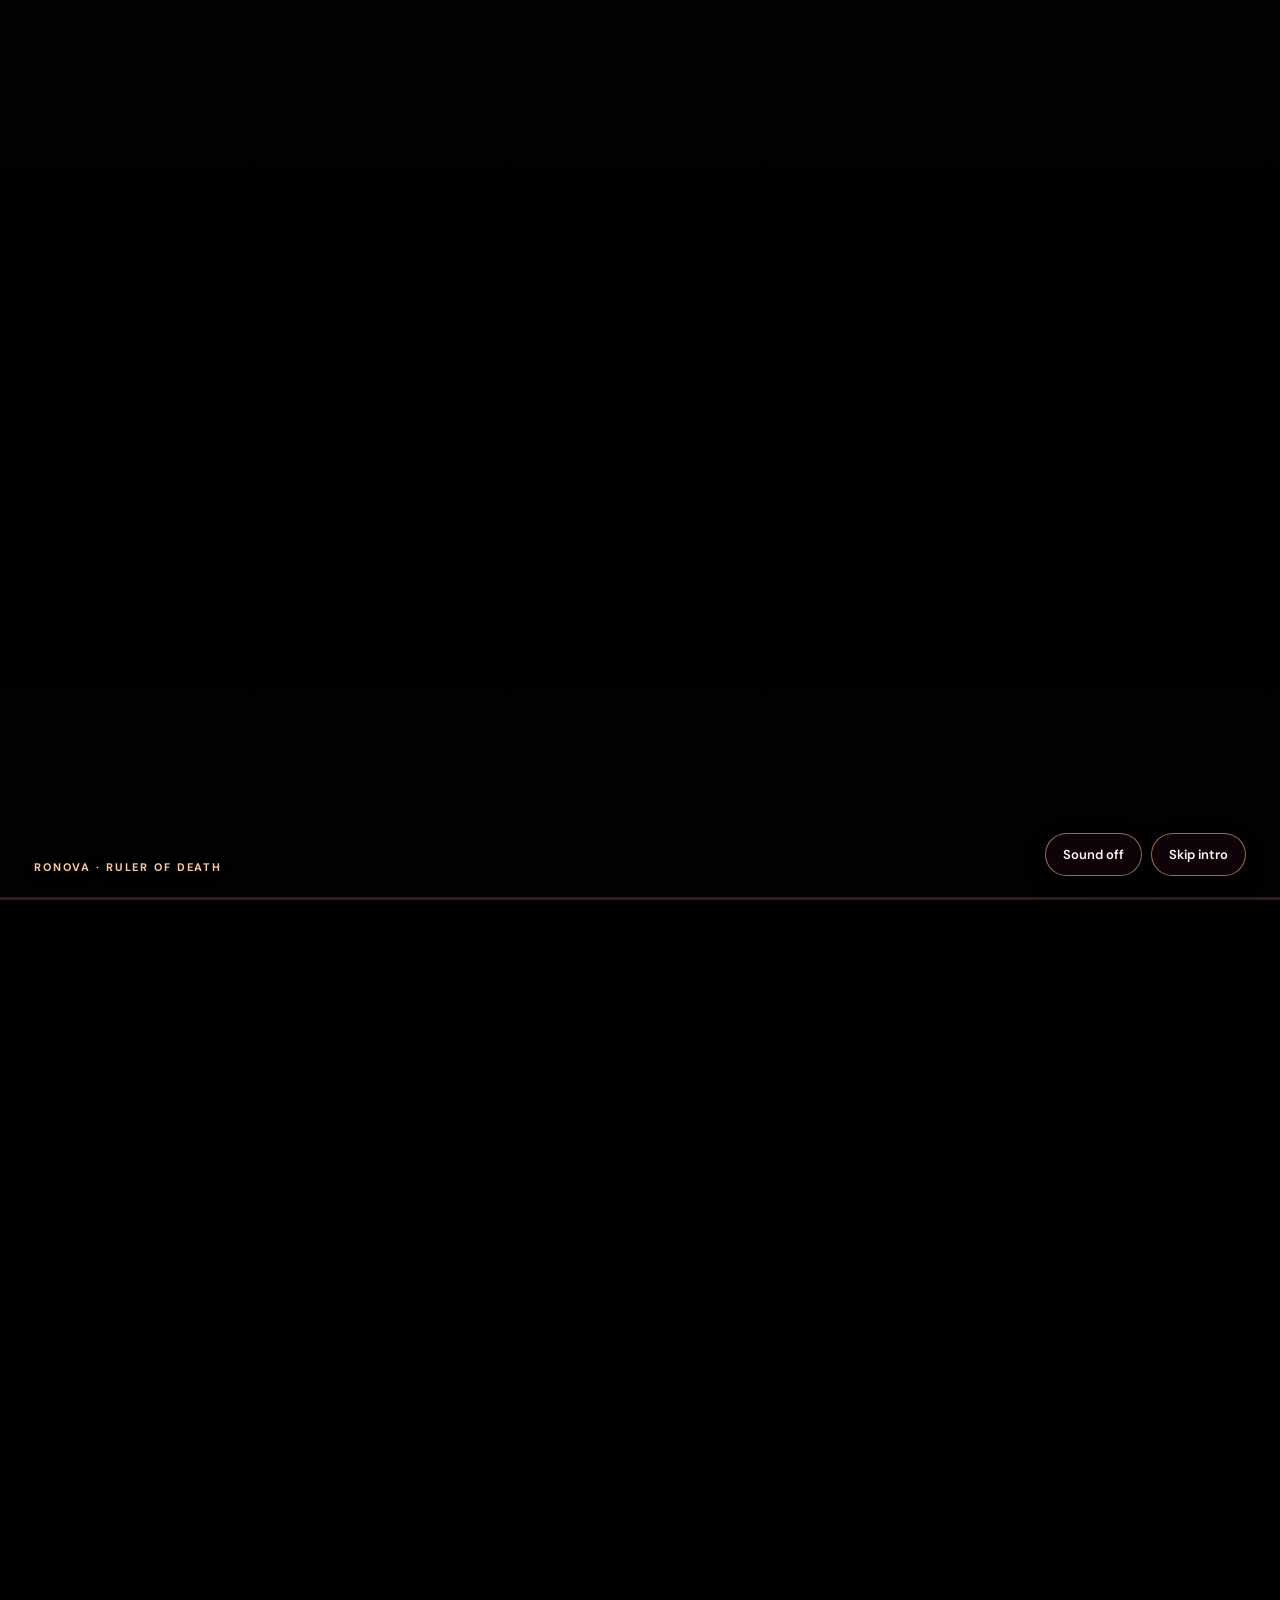
==== index.html @ a8b9bd2d "Prime Ronova background near fully buffered intro end and accelerate video playback recovery" ====
<!DOCTYPE html>

<html lang="en"><head><script>(function(){try{var reduced=matchMedia("(prefers-reduced-motion: reduce)").matches;var saved=!!(navigator.connection&&navigator.connection.saveData);var paused=false;try{paused=localStorage.getItem("a13x:videoUserPaused")==="true"}catch(e){}var entry=performance.getEntriesByType&&performance.getEntriesByType("navigation")[0];var reload=entry&&entry.type==="reload";var seen=false;try{seen=sessionStorage.getItem("allen:intro:played")==="1"}catch(e){}if(!reduced&&!saved&&!paused&&(!seen||reload)){document.documentElement.classList.add("ronova-intro-armed");setTimeout(function(){if(!window.__ronovaIntroAlive)document.documentElement.classList.remove("ronova-intro-armed")},6500)}}catch(e){}})();</script><meta charset="utf-8"/><meta content="width=device-width,initial-scale=1" name="viewport"/><meta content="#380a1c" name="theme-color"/><meta content="『Allen』 portfolio of Gabriel Allen A. Pena, IT student, game developer and sound engineering enthusiast" name="description"/><title>『Allen』 | Home</title><link href="assets/professor-template/css/font-awesome.min.css" rel="stylesheet"/><link href="assets/professor-template/css/animate.min.css" rel="stylesheet"/><link href="assets/site.css?v=20261102g" rel="stylesheet"/><link rel="icon" type="image/png" sizes="64x64" href="assets/ronova-favicon.png"/><link rel="apple-touch-icon" href="assets/ronova-favicon.png"/><link rel="stylesheet" href="assets/ronova-experience.css?v=cinematic-staged-20261103"/><link rel="stylesheet" href="assets/portfolio-panels.css?v=1"/><link rel="stylesheet" href="assets/allen-motion.css?v=eye-no-spin-3"/><link rel="preload" as="image" href="assets/ronova-golden-eye-reveal.webp"/><link rel="stylesheet" href="assets/ronova-intro.css?v=opening-v2"/><link rel="stylesheet" href="assets/celestial-v3.css?v=video-static-20261103"/></head><body>
<video class="a13x-video-bg" muted loop playsinline preload="none" poster="assets/ronova-intro-poster.jpg" data-cinematic-src="assets/ronova-background.mp4?v=cinematic-staged-20261103" aria-hidden="true"></video><div class="layout"><aside class="glass"><a class="logo" href="index.html">『Allen』</a><div class="logo-sub">Gabriel Allen A. Pena</div><img alt="Gabriel's profile photo" class="avatar" src="assets/profile.jpg"/><button aria-controls="nav" aria-expanded="false" class="toggle" id="toggle">☰ Menu</button><nav aria-label="Main navigation" id="nav"><a class="active" href="index.html"><i aria-hidden="true" class="fa fa-home"></i> Home</a><a class="" href="gallery.html"><i aria-hidden="true" class="fa fa-picture-o"></i> Portfolio</a><a class="" href="about.html"><i aria-hidden="true" class="fa fa-user"></i> About Me</a><a href="skills.html"><i aria-hidden="true" class="fa fa-star"></i> Skills</a><a class="" href="experience.html"><i aria-hidden="true" class="fa fa-road"></i> Experience</a><a class="hobby-direct-link" href="https://soniccrest-audio.netlify.app/" target="_blank" rel="noopener noreferrer" title="Open Sonic Crest Audio" aria-label="Hobby: open Sonic Crest Audio in a new tab" style="display:block;width:100%;position:relative;z-index:2;cursor:pointer"><i aria-hidden="true" class="fa fa-headphones"></i> Hobby</a><a class="" href="contact.html"><i aria-hidden="true" class="fa fa-envelope"></i> Contact</a></nav><div class="side-foot">BSIT • Game Development<br/>Crimson Ronova-inspired design</div></aside><main class="main glass"><div class="hero"><div><span class="eyebrow">Welcome to my digital portfolio</span><h1>Gabriel Allen<br/><span>A. Pena</span></h1><section class="ronova-top-gallery" aria-label="Ronova featured artwork in three panels"><img src="assets/ronova-hero-panel-1.jpg" alt="Ronova crimson artwork, first panel" fetchpriority="high"/><img src="assets/ronova-hero-panel-2.jpg" alt="Ronova full figure, second panel" fetchpriority="high"/><img src="assets/ronova-hero-panel-3.jpg" alt="Ronova crimson artwork, third panel" fetchpriority="high"/></section><p class="lead">IT Student | Game Developer | Sound Engineering</p><p>I'm an aspiring game developer passionate about programming, technology, and creating interactive experiences. I also have field experience and interests in sound engineering.</p><div class="actions"><a class="btn" href="gallery.html">Explore Portfolio →</a><a class="btn alt" href="about.html"><i aria-hidden="true" class="fa fa-user"></i> About Me</a></div></div><img alt="Ronova portrait" class="hero-image" src="assets/ronova-home.png?v=20261102b"/></div><section class="ronova-lore section" aria-labelledby="ronova-lore-title"><div class="ronova-lore-heading"><span class="eyebrow">GENSHIN IMPACT / OFFICIAL CHARACTER LORE</span><h2 id="ronova-lore-title">Ronova · The Ruler of Death</h2><p class="ronova-lore-intro">A celestial authority, an ancient pact, and the price of mortality.</p></div><div class="rn-archive-controls"><button type="button" data-archive-expand>Expand all chapters</button><button type="button" data-archive-collapse>Collapse all chapters</button></div><div class="rn-archive" aria-label="Ronova lore chapters"><details class="rn-chapter" open><summary data-index="01">The Four Shades</summary><div class="rn-chapter-body"><p>Ronova is the Ruler of Death in Genshin Impact and one of the Four Shades created by the Heavenly Principles. Unlike a mortal or an Archon, her authority concerns the fundamental laws that determine death in Teyvat. She is closely associated with Celestia and with an ancient order of powers that existed long before the current Seven Archons. Her place in the story makes her more than a symbol of destruction: the consequences of her authority reach across nations, generations, and the boundaries between life and death.</p></div></details><details class="rn-chapter" ><summary data-index="02">The Night Kingdom</summary><div class="rn-chapter-body"><p>Her influence is especially important to Natlan. After that land's Ley Lines suffered catastrophic damage, Ronova guided Yohualtecuhtin, the Lord of the Night, in establishing the Night Kingdom. This extraordinary realm became a substitute network for souls and memories. Ronova's assistance reflected compassion for the people of Natlan, but the Heavenly Principles judged her involvement to have exceeded the authority granted to a Shade. Her actions therefore reveal a central tension in her character: the difference between obeying divine restrictions and choosing to help mortal lives.</p></div></details><details class="rn-chapter" ><summary data-index="03">The Pact with Xbalanque</summary><div class="rn-chapter-body"><p>Ronova also entered into an agreement with Xbalanque, the first Pyro Archon. Through his connection to her power, Natlan developed extraordinary rules, including the Pilgrimage of the Return of the Sacred Flame and the Ode of Resurrection. These traditions allowed the nation to continue fighting the Abyss, but the power of death was never free. Its use carried a deadly price, a consequence that became crucial when the later Pyro Archon Mavuika confronted the Abyss.</p></div></details><details class="rn-chapter" ><summary data-index="04">Khaenri'ah and Capitano</summary><div class="rn-chapter-body"><p>Her history has a much darker side. During the cataclysm five hundred years ago, Ronova imposed the curse of immortality upon pure-blooded people of Khaenri'ah. For its victims, immortality was not a gift. They continued to endure erosion, suffering, and the loss of those around them. Il Capitano, himself connected to Khaenri'ah, later challenged the consequences of that judgment. In Natlan, his decision to merge with the Lord of the Night complicated Ronova's demand for the price of death and helped preserve the Night Kingdom.</p></div></details><details class="rn-chapter" ><summary data-index="05">Appearance and Themes</summary><div class="rn-chapter-body"><p>Visually, Ronova is recognizable by her flowing white hair, crimson-and-black attire, and golden eyes with distinctive seven-petaled flower-shaped pupils. The contrast between her delicate appearance and her command over mortality is part of what makes her memorable. Her story explores duty, compassion, punishment, sacrifice, and whether even a divine ruler can act outside the limits imposed upon her.</p></div></details></div><p class="ronova-lore-sources">Sources: <a href="https://wiki.hoyolab.com/pc/genshin/entry/7039?lang=en-us" target="_blank" rel="noopener noreferrer">HoYoWiki: Ronova</a> · <a href="https://wiki.hoyolab.com/pc/genshin/entry/7425?lang=en-us" target="_blank" rel="noopener noreferrer">HoYoWiki: Night Kingdom</a> · <a href="https://wiki.hoyolab.com/pc/genshin/entry/7417?lang=en-us" target="_blank" rel="noopener noreferrer">HoYoWiki: Il Capitano</a>. This is a fan-created portfolio, not an official Genshin Impact website.</p></section><div class="section"><span class="eyebrow">What I do</span><h2 class="title">Code. Create. Engineer.</h2><div class="tile-grid"><div class="tile"><h3>Game Development</h3><p>Interactive concepts, game programming, and creative experimentation.</p></div><div class="tile"><h3>Programming</h3><p>Learning and building with HTML, CSS, JavaScript, Python, Java, PHP and C++.</p></div><div class="tile"><h3>Sound Engineering</h3><p>Exploring live audio systems, technical production and professional AV practice.</p></div></div></div><div class="footer">© 2026 『Allen』 | Gabriel Allen A. Pena · IT Student | Game Developer | Sound Engineering</div></main></div><script src="assets/site.js"></script><script src="assets/ronova-experience.js?v=video-fast-buffer-20261103"></script><script defer src="assets/portfolio-panels.js?v=1"></script><script defer src="assets/allen-motion.js?v=extreme-v2"></script><script defer src="assets/ronova-intro.js?v=video-fast-buffer-20261103"></script><script defer src="assets/celestial-v3.js?v=cursor-stable-20261103"></script></body></html>
---- assets/site.css ----
@import url('https://fonts.googleapis.com/css2?family=Outfit:wght@400;500;600;700;800&family=DM+Sans:wght@400;500;600&display=swap');:root{--bg:#10070b;--red:#ec3354;--rose:#ffb3c0;--gold:#e8c48a;--glass:rgba(29,8,17,.73);--line:rgba(255,190,203,.19);--text:#fff6f7;--sub:#e0bfc8}*{box-sizing:border-box}html{scroll-behavior:smooth}body{margin:0;background:var(--bg);color:var(--text);font-family:'DM Sans',sans-serif;line-height:1.6;min-height:100vh}body:before{content:'';position:fixed;inset:0;z-index:-2;background:linear-gradient(95deg,rgba(28,3,12,.87),rgba(70,6,23,.60)) center/cover no-repeat;background-color:#390816}body:after{content:'';pointer-events:none;position:fixed;inset:0;z-index:-1;background:radial-gradient(circle at 80% 15%,rgba(245,29,74,.22),transparent 40%)}a{color:inherit;text-decoration:none}img{max-width:100%}.layout{max-width:1400px;margin:auto;display:grid;grid-template-columns:250px minmax(0,1fr);gap:28px;min-height:100vh;padding:24px}.glass{background:var(--glass);border:1px solid var(--line);backdrop-filter:blur(19px);-webkit-backdrop-filter:blur(19px);box-shadow:0 18px 55px rgba(0,0,0,.2)}aside{border-radius:22px;padding:32px 20px;align-self:start;position:sticky;top:24px;min-height:calc(100vh - 48px);display:flex;flex-direction:column}.logo{font:800 38px 'Outfit';letter-spacing:.17em;text-align:center;color:#fff}.logo span{color:var(--red)}.logo-sub{text-align:center;color:var(--gold);font-size:12px;letter-spacing:.16em;text-transform:uppercase;margin-bottom:26px}.avatar{width:118px;height:118px;object-fit:cover;border-radius:50%;display:block;margin:0 auto 30px;border:3px solid var(--red);box-shadow:0 0 35px rgba(255,55,100,.22)}nav{display:grid;gap:10px}nav a{border-radius:12px;padding:11px 15px;color:var(--sub);font-weight:700;transition:.2s}nav a:hover,nav a.active{background:rgba(232,51,84,.23);color:#fff;box-shadow:inset 3px 0 var(--red)}.side-foot{margin-top:auto;color:#cdaeb8;font-size:12px;text-align:center}.main{border-radius:24px;padding:clamp(22px,4vw,65px);min-height:calc(100vh - 48px)}.eyebrow{font-size:12px;letter-spacing:.22em;color:var(--gold);text-transform:uppercase;font-weight:700}.hero{display:grid;grid-template-columns:1.2fr .8fr;align-items:center;gap:36px;min-height:68vh}.hero h1{font:800 clamp(45px,6vw,86px)/1.05 'Outfit';letter-spacing:-.05em;margin:18px 0}.hero h1 span{color:var(--rose)}p{color:var(--sub)}.lead{font-size:18px;max-width:670px}.title{font:700 clamp(30px,4vw,47px)/1.14 'Outfit';margin:10px 0 16px}.btn{display:inline-block;border:0;background:linear-gradient(120deg,#ff5877,#cf2147);padding:12px 20px;border-radius:10px;color:white;font-weight:700;cursor:pointer}.btn.alt{background:rgba(255,255,255,.07);border:1px solid var(--line)}.actions{display:flex;flex-wrap:wrap;gap:11px;margin:25px 0}.hero-image{width:100%;height:min(58vh,510px);min-height:280px;object-fit:cover;object-position:center;border-radius:22px;border:1px solid var(--line);box-shadow:0 15px 50px rgba(0,0,0,.35)}.tile-grid{display:grid;grid-template-columns:repeat(3,1fr);gap:17px;margin:24px 0}.tile,.project,.testimonial{border-radius:16px;overflow:hidden;background:rgba(22,7,15,.62);border:1px solid var(--line)}.tile{padding:22px}.tile h3{font:700 20px 'Outfit';margin:5px 0}.tile p{margin:0}.section{margin-top:40px}.tags{display:flex;gap:9px;flex-wrap:wrap;margin:16px 0 30px}.tag{padding:8px 13px;border:1px solid var(--line);border-radius:100px;background:rgba(255,255,255,.045);font-size:13px}.filters{display:flex;flex-wrap:wrap;gap:9px;margin:24px 0}.filter{background:rgba(255,255,255,.06);color:white;border:1px solid var(--line);border-radius:10px;padding:10px 16px;cursor:pointer}.filter.active,.filter:hover{background:#bd2648}.project-grid{display:grid;grid-template-columns:repeat(3,minmax(0,1fr));gap:18px}.project img{width:100%;height:195px;object-fit:cover;display:block;background:#250d17}.project .content{padding:20px}.project small{color:var(--gold);text-transform:uppercase;letter-spacing:.12em}.project h3{font:700 21px 'Outfit';margin:7px 0}.project p{margin:0;font-size:14px}.project[hidden]{display:none}.bio-grid{display:grid;grid-template-columns:200px 1fr;gap:26px;align-items:start}.bio-grid img{border-radius:16px;aspect-ratio:4/5;object-fit:cover}.info{margin:0;padding-left:22px;color:var(--sub)}.info li{margin:6px 0}.contact-grid{display:grid;grid-template-columns:1fr 1.3fr;gap:22px;margin-top:27px}.contact-card,.form{padding:24px;border:1px solid var(--line);border-radius:16px;background:rgba(23,5,14,.55)}.form{display:grid;gap:14px}.form label{font-weight:700;font-size:14px}.form input,.form textarea{display:block;width:100%;border:1px solid var(--line);border-radius:9px;background:rgba(0,0,0,.3);color:white;padding:12px;margin-top:7px;font:inherit}.form textarea{min-height:130px;resize:vertical}.muted{font-size:13px;color:#c9a6b0}.footer{border-top:1px solid var(--line);color:#bca1ad;margin-top:48px;padding-top:20px;font-size:13px}.toggle{display:none}@media(max-width:990px){.layout{grid-template-columns:1fr}.main{min-height:0}aside{position:relative;top:0;min-height:0}.avatar{display:none}.side-foot{margin:18px 0 0}.hero{min-height:0}.project-grid,.tile-grid{grid-template-columns:repeat(2,1fr)}}@media(max-width:660px){.layout{padding:10px;gap:10px}.main,aside{border-radius:15px;padding:22px}.hero,.bio-grid,.contact-grid{grid-template-columns:1fr}.hero-image{height:290px}.tile-grid,.project-grid{grid-template-columns:1fr}.toggle{display:block;border:1px solid var(--line);background:transparent;color:white;border-radius:9px;padding:8px 15px;position:absolute;right:20px;top:35px}nav{display:none}nav.open{display:grid}.logo{text-align:left}.logo-sub{text-align:left}.hero h1{font-size:52px}}@media(prefers-reduced-motion:reduce){*,*:before,*:after{animation:none!important;scroll-behavior:auto!important}}
/* Classroom template asset integration */
nav .fa{width:22px;color:var(--gold)}.template-section .tile{margin-top:20px}.template-section .tile>.fa{font-size:30px;color:var(--rose)}.template-section .btn{margin-top:12px}.gallery-zoom{padding:0;margin:0;display:block;border:0;width:100%;cursor:zoom-in;background:transparent}.gallery-zoom img{transition:transform .24s ease}.gallery-zoom:hover img{transform:scale(1.03)}.gallery-dialog{border:1px solid var(--line);background:#10050a;border-radius:18px;color:#fff;padding:14px;max-width:min(96vw,1100px);max-height:95vh;box-shadow:0 30px 100px #000a}.gallery-dialog::backdrop{background:rgba(0,0,0,.87)}.gallery-dialog img{display:block;max-width:100%;max-height:83vh;object-fit:contain}.gallery-close{position:absolute;right:12px;top:10px;border:0;border-radius:50%;background:#a61640;color:white;font-size:24px;width:38px;height:38px;cursor:pointer}.project:has(.gallery-zoom){overflow:hidden}

/* Portfolio gallery reference-style: fixed left menu, white masonry field */
.visually-hidden{position:absolute;width:1px;height:1px;clip:rect(0,0,0,0);overflow:hidden;white-space:nowrap}
body.portfolio-gallery-page{background:#fff;color:#17171a}
body.portfolio-gallery-page:before,body.portfolio-gallery-page:after{display:none}
.portfolio-gallery-page .layout{max-width:none;padding:0;gap:0;grid-template-columns:272px minmax(0,1fr)}
.portfolio-gallery-page aside{position:sticky;top:0;min-height:100vh;height:100vh;border:0;border-radius:0;box-shadow:none;background:#18181a;backdrop-filter:none;padding:28px 28px 15px;overflow-y:auto}
.portfolio-gallery-page .logo{color:#fff;font-size:26px}.portfolio-gallery-page .logo-sub{font-size:10px;margin-bottom:13px}.portfolio-gallery-page .avatar{width:82px;height:82px;margin-bottom:20px;border-radius:5px}
.portfolio-gallery-page nav{gap:2px}.portfolio-gallery-page nav a{border-radius:0;padding:10px 12px;font-size:13px;font-weight:500;box-shadow:none}.portfolio-gallery-page nav a.active,.portfolio-gallery-page nav a:hover{background:#7788d9;color:#fff;box-shadow:none}
.portfolio-gallery-page .side-foot{font-size:10px;color:#a9a9b0;margin-top:28px}
.portfolio-gallery-page .main{border:0;border-radius:0;min-height:100vh;background:#fff;box-shadow:none;backdrop-filter:none;padding:36px 25px;color:#181818}
.sidebar-filters{margin-top:28px;display:flex;flex-direction:column;align-items:stretch;gap:2px}.sidebar-filters strong{font-size:14px;font-weight:600;color:#7f93e8;margin:0 0 12px 12px}.side-filter{appearance:none;border:0;background:transparent;color:#fff;text-align:left;padding:8px 12px;font-size:13px;cursor:pointer}.side-filter.active,.side-filter:hover{background:#7788d9;color:#fff}.side-filter:last-child{border-top:1px solid #43434c;margin-top:16px;padding-top:12px}
.masonry-gallery{columns:4 220px;column-gap:25px}.masonry-item{border:0;background:none;padding:0;margin:0 0 24px;width:100%;break-inside:avoid;display:block;cursor:zoom-in;overflow:hidden}.masonry-item img{width:100%;height:auto;display:block;transition:transform .25s}.masonry-item:hover img{transform:scale(1.025)}.masonry-item[hidden]{display:none!important}
.gallery-empty{background:#f4f5fb;color:#343547;padding:22px;border-radius:8px}.gallery-projects{display:grid;grid-template-columns:repeat(auto-fit,minmax(200px,1fr));gap:20px}.gallery-projects[hidden],.gallery-empty[hidden]{display:none}.gallery-projects article{padding:22px;background:#f3f4fa;border-left:4px solid #7788d9}.gallery-projects h2{margin:0 0 10px;font-size:20px}.gallery-projects p{color:#555}.gallery-caption{font-size:11px;color:#686868;margin-top:30px}.portfolio-gallery-page .footer{color:#777}
@media(max-width:990px){.portfolio-gallery-page .layout{grid-template-columns:215px minmax(0,1fr)}.portfolio-gallery-page aside{padding:20px 13px}.masonry-gallery{columns:3 160px;column-gap:15px}.masonry-item{margin-bottom:15px}}
@media(max-width:650px){.portfolio-gallery-page .layout{display:block}.portfolio-gallery-page aside{position:relative;top:auto;min-height:0;height:auto;overflow:visible}.portfolio-gallery-page .main{padding:18px 12px}.portfolio-gallery-page .sidebar-filters{flex-direction:row;flex-wrap:wrap;gap:4px}.portfolio-gallery-page .sidebar-filters strong{width:100%}.portfolio-gallery-page .side-filter{background:#292932;padding:7px 10px}.portfolio-gallery-page .side-filter:last-child{border-top:0;margin-top:0;padding-top:7px}.portfolio-gallery-page .avatar{display:block;width:64px;height:64px;margin:0 0 12px}.masonry-gallery{columns:2 130px;column-gap:10px}.masonry-item{margin-bottom:10px}}

/* A13X RONOVA THEME RESTORATION: Portfolio & Gallery */
body.portfolio-gallery-page{background:#100409;color:var(--text)}
body.portfolio-gallery-page:before{display:block;background:linear-gradient(110deg,rgba(16,2,8,.88),rgba(79,8,29,.54),rgba(15,3,10,.85)) center center/cover no-repeat fixed;background-color:#330714}
body.portfolio-gallery-page:after{display:block;background:radial-gradient(ellipse at 85% 8%,rgba(241,44,97,.20),transparent 43%);pointer-events:none}
.portfolio-gallery-page .layout{max-width:1600px;padding:22px;gap:24px;grid-template-columns:255px minmax(0,1fr)}
.portfolio-gallery-page aside{top:22px;min-height:calc(100vh - 44px);height:calc(100vh - 44px);padding:28px 22px;border:1px solid rgba(255,182,204,.2);border-radius:22px;background:rgba(25,5,14,.76);box-shadow:0 20px 65px rgba(0,0,0,.35);backdrop-filter:blur(22px);-webkit-backdrop-filter:blur(22px)}
.portfolio-gallery-page .logo{font-size:30px;color:#fff7f8}.portfolio-gallery-page .logo span{color:#fa3e66}.portfolio-gallery-page .logo-sub{color:#f0c37d}
.portfolio-gallery-page .avatar{width:95px;height:95px;border-radius:50%;border:3px solid #cb3153;box-shadow:0 0 30px rgba(230,45,86,.32)}
.portfolio-gallery-page nav a{border-radius:10px;color:#f0ced8;font-size:14px;font-weight:600}
.portfolio-gallery-page nav a.active,.portfolio-gallery-page nav a:hover{background:linear-gradient(105deg,rgba(198,28,70,.87),rgba(108,18,48,.73));box-shadow:inset 3px 0 #efbd7c;color:#fff}
.portfolio-gallery-page .sidebar-filters strong{color:#f0c37d}
.portfolio-gallery-page .side-filter,.a13x-gallery .sidebar-filters .gallery-filter{color:#f4d2dc;border-radius:8px;background:transparent}
.portfolio-gallery-page .side-filter.active,.portfolio-gallery-page .side-filter:hover,.a13x-gallery .sidebar-filters .gallery-filter.active,.a13x-gallery .sidebar-filters .gallery-filter:hover{background:rgba(209,42,85,.72);color:white}
.portfolio-gallery-page .side-filter:last-child{border-color:rgba(255,190,202,.2)}
.portfolio-gallery-page .main,.a13x-gallery .main{background:rgba(24,5,14,.68);color:#fff4f7;border:1px solid rgba(255,190,204,.22);border-radius:24px;box-shadow:0 28px 80px rgba(0,0,0,.32);backdrop-filter:blur(20px);-webkit-backdrop-filter:blur(20px);padding:clamp(20px,3vw,44px);min-height:calc(100vh - 44px)}
.portfolio-gallery-page .main h1,.a13x-gallery .gallery-heading h1{color:#fff3f6}
.a13x-gallery .gallery-heading p,.a13x-gallery .gallery-heading #gallery-count{color:#dfb3c2}
.a13x-gallery .gallery-kicker{color:#f0c37d}
.masonry-gallery{column-gap:19px}.masonry-item{border:1px solid rgba(255,177,198,.20);border-radius:14px;box-shadow:0 10px 28px rgba(0,0,0,.29);margin-bottom:18px;transition:border-color .2s,box-shadow .2s}
.masonry-item:hover{border-color:#ef9caf;box-shadow:0 10px 35px rgba(198,35,78,.27)}
.gallery-empty,.gallery-projects article{background:rgba(60,14,31,.65);color:#ffe8ed;border:1px solid rgba(255,180,205,.2);border-radius:12px}
.gallery-projects article{border-left:4px solid #eab97d}.gallery-projects p,.gallery-caption{color:#d6aabb}
.a13x-gallery-item{border:1px solid rgba(255,186,202,.22);border-radius:14px;background:rgba(52,15,31,.64);box-shadow:0 8px 30px rgba(0,0,0,.27)}
.a13x-gallery-item span{background:rgba(59,13,29,.95);color:#ffe6ed}
.a13x-gallery .footer,.portfolio-gallery-page .footer{color:#d8afbc}
@media(max-width:990px){.portfolio-gallery-page .layout{grid-template-columns:205px minmax(0,1fr);padding:12px;gap:12px}.portfolio-gallery-page aside{top:12px;min-height:calc(100vh - 24px);height:calc(100vh - 24px)}}
@media(max-width:650px){.portfolio-gallery-page .layout{display:block;padding:10px}.portfolio-gallery-page aside{position:relative;top:auto;min-height:0;height:auto;margin-bottom:10px}.portfolio-gallery-page .main,.a13x-gallery .main{min-height:60vh;padding:18px 14px}.portfolio-gallery-page .side-filter{background:rgba(100,21,46,.5)}}

/* A13X Skills 1–5 display */
.skill-level-grid{display:grid;grid-template-columns:repeat(2,minmax(0,1fr));gap:16px;margin:24px 0}
.skill-level-card{padding:22px;border-radius:18px;background:rgba(55,11,29,.65);border:1px solid rgba(255,166,194,.24)}
.skill-head{display:flex;align-items:baseline;justify-content:space-between;gap:12px;margin-bottom:15px}
.skill-head strong{font-size:1.12rem;color:#fff0f4}.skill-head .rating{font-weight:800;color:#f6c27f;white-space:nowrap}.rating small{font-size:.67rem;font-weight:500;color:#d6aab8}
.skill-pips{display:grid;grid-template-columns:repeat(5,minmax(0,1fr));gap:8px}
.skill-pips span{height:13px;border:1px solid rgba(255,145,182,.3);background:rgba(5,2,8,.42);border-radius:4px}
.skill-pips span.filled{background:linear-gradient(110deg,#a9123c,#ff5270,#f4bd82);border-color:#f5acac;box-shadow:0 0 14px rgba(227,32,79,.26)}
.sound-showcase{overflow:hidden;display:grid;grid-template-columns:1fr 1fr;border-radius:20px;background:rgba(36,8,21,.7)}
.sound-photo{position:relative;min-height:410px}.sound-photo img{display:block;position:absolute;inset:0;width:100%;height:100%;object-fit:cover}
.image-credit{position:absolute;bottom:12px;left:12px;right:12px;display:block;padding:8px 10px;border-radius:9px;background:rgba(13,2,10,.84);color:#f6dfeb;font-size:.72rem}
.sound-body{padding:clamp(20px,3vw,40px);display:flex;flex-direction:column;justify-content:center;gap:12px}.sound-body h3{font-size:clamp(1.6rem,3vw,2.2rem);margin:0}.sound-body p{margin:7px 0;color:#e7c4ce}.sound-body .btn{align-self:flex-start}
@media(max-width:780px){.sound-showcase{grid-template-columns:1fr}.sound-photo{min-height:350px}}@media(max-width:580px){.skill-level-grid{grid-template-columns:1fr}}

/* A13X: local looping video background, visible at 65% */
body{background:#0c0207;}
body>.a13x-video-bg{position:fixed;inset:0;width:100%;height:100%;object-fit:cover;object-position:center;z-index:-3;opacity:.75;pointer-events:none;filter:saturate(1.2);}
body:before,body.portfolio-gallery-page:before{content:"";display:block;position:fixed;inset:0;z-index:-2;background:linear-gradient(95deg,rgba(24,2,10,.26),rgba(59,5,23,.22));pointer-events:none;}
body:after,body.portfolio-gallery-page:after{content:"";display:block;position:fixed;inset:0;z-index:-1;background:radial-gradient(circle at 82% 15%,rgba(240,26,73,.14),transparent 44%);pointer-events:none;}
@media(prefers-reduced-motion:reduce){body>.a13x-video-bg{opacity:.4;}}

/* November 2026: clear panels so the Ronova video remains visible on ALL pages */
:root{--glass:rgba(24,3,12,.10)}
.glass,aside.glass,.main.glass,.portfolio-gallery-page .main,.a13x-gallery .main{
  background:rgba(23,3,12,.10)!important;
  backdrop-filter:none!important;-webkit-backdrop-filter:none!important;
  box-shadow:0 10px 38px rgba(0,0,0,.12)!important;
  border-color:rgba(255,192,208,.31)!important;
}
/* Separate content sections should not obscure the background animation. */
.tile,.project,.testimonial,.contact-card,.form,.skill-level-card,.sound-showcase,
.gallery-projects article,.gallery-empty,.a13x-gallery-item{
  background:rgba(26,3,13,.15)!important;
  backdrop-filter:none!important;-webkit-backdrop-filter:none!important;
}
.a13x-gallery-item span,.image-credit{background:rgba(23,3,12,.46)!important}
/* Light shadow behind text improves clarity over bright frames. */
.main h1,.main h2,.main h3,.main p,.main .lead,.main .eyebrow{
  text-shadow:0 1px 8px rgba(0,0,0,.65);
}
/* Keep video at the requested 65% opacity. */
body>.a13x-video-bg{opacity:.75}
---- assets/ronova-experience.css ----
/* A13X // RONOVA CELESTIAL EXPERIENCE · 2026-11 */
:root{
 --rx-crimson:#f33a69;--rx-ember:#aa123c;--rx-gold:#efc48a;
 --rx-moon:#f9e8ee;--rx-outline:rgba(252,197,212,.25);
 --rx-glass:rgba(24,4,15,.13);--rx-glass-focus:rgba(20,5,13,.72);
}
html{scroll-padding-top:20px}
body{isolation:isolate;overflow-x:hidden}
body>.a13x-video-bg{z-index:-3;opacity:.75;filter:saturate(1.2) contrast(1.09) brightness(.82);transition:opacity .55s ease,filter .55s ease}
body:before,body.portfolio-gallery-page:before{background:linear-gradient(104deg,rgba(22,2,11,.47),rgba(54,3,23,.25) 54%,rgba(16,2,10,.5))!important;z-index:-2}
body:after,body.portfolio-gallery-page:after{background:radial-gradient(circle at 76% 9%,rgba(226,51,100,.18),transparent 38%),linear-gradient(180deg,rgba(19,2,11,.07),rgba(12,1,8,.30))!important;z-index:-1}
body.a13x-focus-mode>.a13x-video-bg{opacity:.17;filter:grayscale(.18) brightness(.57)}
body.a13x-motion-off>.a13x-video-bg{opacity:.25}
body.a13x-motion-off.a13x-focus-mode>.a13x-video-bg{opacity:.11}
body.a13x-motion-off *{animation-play-state:paused!important}
body.a13x-motion-off{scroll-behavior:auto}
.layout{position:relative;z-index:2}
.a13x-ambient{position:fixed;inset:0;pointer-events:none;z-index:0;
 background:radial-gradient(370px circle at var(--rx-x,70%) var(--rx-y,22%),rgba(236,54,106,.17),transparent 72%);
 opacity:.7;transition:opacity .3s}
body.a13x-focus-mode .a13x-ambient,body.a13x-motion-off .a13x-ambient{opacity:.22}
body .glass,body aside.glass,body .main.glass,body.portfolio-gallery-page .main,body.a13x-gallery .main{
 background:var(--rx-glass)!important;
 backdrop-filter:blur(1.2px) saturate(1.14)!important;
 -webkit-backdrop-filter:blur(1.2px) saturate(1.14)!important;
 border:1px solid var(--rx-outline)!important;
 box-shadow:0 20px 70px rgba(0,0,0,.32),inset 0 1px 0 rgba(255,222,230,.07)!important;
}
body.a13x-focus-mode .glass,body.a13x-focus-mode aside.glass,body.a13x-focus-mode .main.glass,body.a13x-focus-mode.portfolio-gallery-page .main,body.a13x-focus-mode.a13x-gallery .main{
 background:var(--rx-glass-focus)!important;backdrop-filter:blur(2px)!important;-webkit-backdrop-filter:blur(2px)!important;
}
body .tile,body .project,body .testimonial,body .contact-card,body .form,body .skill-level-card,
body .sound-showcase,body .gallery-projects article,body .gallery-empty,body .a13x-gallery-item{
 background:rgba(31,5,17,.18)!important;
 backdrop-filter:blur(.7px)!important;-webkit-backdrop-filter:blur(.7px)!important;
 border-color:rgba(246,175,199,.23)!important;
 transition:background .24s,border-color .24s,box-shadow .24s,transform .3s;
}
body.a13x-focus-mode .tile,body.a13x-focus-mode .project,body.a13x-focus-mode .contact-card,
body.a13x-focus-mode .form,body.a13x-focus-mode .skill-level-card,body.a13x-focus-mode .sound-showcase{
 background:rgba(40,8,21,.88)!important;
}
.tile:hover,.project:hover,.skill-level-card:hover,.gallery-projects article:hover{
 border-color:rgba(245,200,141,.66)!important;
 box-shadow:0 14px 45px rgba(152,13,55,.25),inset 0 1px 0 rgba(255,235,230,.1);
 transform:translateY(-4px);
}
body .main{position:relative;overflow:clip}
body .main:before{content:"";position:absolute;inset:0 0 auto;z-index:0;height:2px;
 background:linear-gradient(90deg,transparent,rgba(244,190,128,.55),rgba(240,55,111,.9),transparent);
 opacity:.65;pointer-events:none}
body .main>*{position:relative}
.logo{font-family:'Outfit',sans-serif!important;letter-spacing:.08em!important;
 background:linear-gradient(115deg,#fff 17%,#f5c990 52%,#ff9ab5 87%);background-clip:text;-webkit-background-clip:text;color:transparent!important;
 text-shadow:0 0 28px rgba(255,90,130,.15)}
.logo-sub{font-weight:700;letter-spacing:.1em}
nav a{position:relative;border:1px solid transparent;transition:background .2s,transform .2s,border-color .2s!important}
nav a:hover{transform:translateX(3px);border-color:rgba(237,196,138,.25)}
nav a.active{background:linear-gradient(95deg,rgba(158,20,58,.72),rgba(97,12,39,.22))!important;box-shadow:inset 3px 0 var(--rx-gold),0 0 22px rgba(185,24,68,.16)!important}
nav a .fa{color:var(--rx-gold)}
.hero h1,.title,.gallery-heading h1{letter-spacing:-.038em}
.hero h1 span{background:linear-gradient(110deg,#ffbbcf,#efc48a);-webkit-background-clip:text;background-clip:text;color:transparent!important}
.eyebrow,.gallery-kicker{color:var(--rx-gold)!important}
.btn{transition:transform .2s,box-shadow .2s,background .2s;box-shadow:0 6px 20px rgba(125,10,43,.25)}
.btn:hover{transform:translateY(-3px);box-shadow:0 8px 30px rgba(243,60,106,.35)}
.btn:focus-visible,button:focus-visible,a:focus-visible,input:focus-visible,textarea:focus-visible{
 outline:2px solid var(--rx-gold)!important;outline-offset:3px}
::selection{background:#b51d4a;color:#fff}
.a13x-progress{position:fixed;top:0;left:0;width:100%;height:3px;z-index:110;pointer-events:none;background:rgba(50,10,23,.28)}
.a13x-progress span{display:block;width:var(--rx-scroll,0%);height:100%;
 background:linear-gradient(90deg,#8d1237,#fd4f76,#efcb92);box-shadow:0 0 14px rgba(255,85,121,.65)}
.a13x-skip{position:fixed;left:14px;top:12px;z-index:120;transform:translateY(-180%);background:#300d1a;color:white;border:1px solid var(--rx-gold);padding:12px 18px;border-radius:12px}
.a13x-skip:focus{transform:translateY(0)}
.a13x-controller{position:fixed;right:19px;bottom:18px;z-index:80;
 display:flex;align-items:center;gap:8px;padding:8px;border-radius:999px;
 background:rgba(23,5,15,.79);border:1px solid rgba(248,187,207,.34);
 backdrop-filter:blur(18px);-webkit-backdrop-filter:blur(18px);
 box-shadow:0 12px 42px rgba(0,0,0,.45)}
.a13x-control{background:rgba(255,255,255,.065);border:1px solid rgba(255,194,214,.22);
 color:#ffeef3;min-height:38px;padding:7px 12px;border-radius:999px;
 font:700 12px 'DM Sans',sans-serif;letter-spacing:.03em;display:flex;align-items:center;gap:7px;cursor:pointer;
 transition:.2s}
.a13x-control:hover{background:rgba(190,31,79,.44);border-color:rgba(245,195,135,.6)}
.a13x-control[aria-pressed="true"]{background:rgba(173,31,65,.65);border-color:rgba(247,195,133,.58)}
.a13x-control svg{width:16px;height:16px;stroke:currentColor;fill:none;stroke-width:1.8}
.a13x-controller small{color:#eec78f;font:700 10px 'DM Sans',sans-serif;letter-spacing:.15em;margin:0 6px}
.a13x-seal-mini{display:grid;place-items:center;margin:-12px auto 16px;width:62px;height:62px;
 filter:drop-shadow(0 0 13px rgba(244,80,120,.3))}
.a13x-seal-mini svg{width:100%;height:100%}
.a13x-seal-mini .a13x-petals{transform-origin:50% 50%;animation:rx-rotate 32s linear infinite}
@keyframes rx-rotate{to{transform:rotate(360deg)}}
.a13x-portrait-wrap{position:relative;isolation:isolate}
.a13x-portrait-wrap .hero-image{position:relative;z-index:2;width:100%;display:block;
 border:1px solid rgba(242,195,132,.5);box-shadow:0 24px 70px rgba(10,0,10,.5),0 0 40px rgba(211,42,90,.22)}
.a13x-portrait-wrap:before,.a13x-portrait-wrap:after{content:"";position:absolute;inset:-11px;border:1px solid rgba(238,198,140,.52);
 border-radius:30px;transform:rotate(2.2deg);z-index:1;pointer-events:none}
.a13x-portrait-wrap:after{inset:-18px;border-color:rgba(240,71,118,.27);transform:rotate(-2.5deg)}
.a13x-portrait-tag{position:absolute;right:14px;bottom:15px;z-index:3;
 padding:8px 12px;border-radius:999px;background:rgba(18,4,12,.77);
 border:1px solid rgba(249,199,142,.58);color:#f6d49b;font-size:10px;
 font-weight:700;letter-spacing:.17em;text-transform:uppercase;backdrop-filter:blur(8px)}
.a13x-hero-seal{margin:20px 0 7px;padding:10px 15px 10px 10px;border-radius:999px;
 display:inline-flex;align-items:center;gap:11px;cursor:pointer;
 background:rgba(23,4,14,.47);border:1px solid rgba(242,191,145,.45);
 color:#f7dba9;letter-spacing:.07em;font-size:12px;font-weight:700;
 transition:transform .2s,box-shadow .2s}
.a13x-hero-seal:hover{transform:translateY(-3px);box-shadow:0 0 27px rgba(232,61,99,.28)}
.a13x-hero-seal svg{width:38px;height:38px;filter:drop-shadow(0 0 10px rgba(255,65,100,.4))}
.a13x-hero-seal .a13x-petals{transform-origin:center;animation:rx-rotate 24s linear infinite}
.a13x-mosaic{margin:32px 0 12px}
.a13x-mosaic-head{display:flex;justify-content:space-between;gap:16px;align-items:end;margin-bottom:16px;flex-wrap:wrap}
.a13x-mosaic-head h2{margin:6px 0 0;font:700 clamp(25px,3vw,38px)/1.15 'Outfit',sans-serif;color:white}
.a13x-mosaic-head p{margin:0;max-width:370px;font-size:13px}
.a13x-mosaic-grid{display:grid;grid-template-columns:repeat(3,minmax(0,1fr));gap:14px}
.a13x-mosaic-link{display:flex;flex-direction:column;justify-content:space-between;gap:18px;
 min-height:176px;border:1px solid rgba(244,176,197,.29);border-radius:18px;padding:23px;
 background:linear-gradient(138deg,rgba(93,15,42,.49),rgba(17,4,13,.45));
 position:relative;overflow:hidden;transition:transform .2s,border-color .2s,box-shadow .2s}
.a13x-mosaic-link:before{content:"";width:155px;height:155px;border-radius:50%;position:absolute;right:-82px;top:-70px;
 border:1px solid rgba(240,199,142,.26);box-shadow:0 0 0 24px rgba(253,197,220,.024),0 0 0 48px rgba(253,197,220,.024)}
.a13x-mosaic-link:hover{transform:translateY(-5px);border-color:#f2c58b;box-shadow:0 12px 42px rgba(165,27,72,.3)}
.a13x-mosaic-index{font-size:11px;letter-spacing:.2em;font-weight:800;color:#f0c28b}
.a13x-mosaic-link h3{font:700 19px 'Outfit';margin:0 0 4px;color:#fff2f6}
.a13x-mosaic-link p{font-size:13px;margin:0;color:#ebbdcc}
.a13x-mosaic-cta{color:#f4d39d;font-size:12px;font-weight:700}
.a13x-design-note{border:1px solid rgba(239,189,141,.45);background:linear-gradient(155deg,#330a20,#160711);
 border-radius:25px;color:white;padding:30px;width:min(92vw,560px);box-shadow:0 25px 100px rgba(0,0,0,.7)}
.a13x-design-note::backdrop{background:rgba(9,1,7,.76);backdrop-filter:blur(8px)}
.a13x-design-note h2{font:800 34px 'Outfit';margin:0 0 11px}
.a13x-design-note p{color:#e6c0ce}
.a13x-design-note svg{height:88px;width:88px;display:block;margin:auto auto 15px}
.a13x-design-note button{float:right;border:1px solid #dca97e;background:#401125;color:white;border-radius:10px;padding:8px 13px;cursor:pointer}
.a13x-design-note .a13x-note-kicker{color:var(--rx-gold);font-size:11px;letter-spacing:.22em}
.a13x-scroll-reveal{transition:opacity .7s ease,transform .7s cubic-bezier(.2,.6,.2,1)}
.a13x-ready .a13x-scroll-reveal:not(.a13x-visible){opacity:0;transform:translateY(24px)}
.a13x-ready .a13x-scroll-reveal.a13x-visible{opacity:1;transform:none}
.a13x-petal-burst{position:fixed;z-index:100;pointer-events:none;width:9px;height:17px;border-radius:85% 0 85% 0;
 background:linear-gradient(140deg,#f8b1c3,#b51d4d);box-shadow:0 0 11px rgba(252,61,110,.7);
 animation:rx-burst .85s ease-out both}
@keyframes rx-burst{from{opacity:1;transform:translate(0,0) rotate(0)}to{opacity:0;transform:translate(var(--dx),var(--dy)) rotate(var(--rotation))}}
.a13x-toast{position:fixed;left:50%;bottom:86px;z-index:90;transform:translateX(-50%);
 color:#ffe8ef;background:rgba(37,7,21,.9);border:1px solid rgba(242,193,134,.43);
 padding:10px 16px;border-radius:12px;font-size:12px;box-shadow:0 9px 31px #0008}
@media(max-width:990px){
 .a13x-hero-seal{margin-top:17px}
 body .main{overflow:visible}
}
@media(max-width:700px){
 .a13x-controller{right:10px;bottom:10px;padding:6px;gap:5px}
 .a13x-control{min-height:36px;padding:7px 9px;font-size:11px}
 .a13x-controller small{display:none}
 .a13x-mosaic-grid{grid-template-columns:1fr}
 .a13x-mosaic-link{min-height:132px}
 .a13x-seal-mini{display:none}
 .a13x-portrait-wrap{margin:14px 10px}
 .a13x-portrait-tag{font-size:9px}
 .a13x-ready .a13x-scroll-reveal:not(.a13x-visible){transform:translateY(12px)}
 .footer{padding-bottom:56px}
}
@media(prefers-reduced-motion:reduce){
 *,*:before,*:after{animation-duration:.001ms!important;animation-iteration-count:1!important;scroll-behavior:auto!important}
 .a13x-ready .a13x-scroll-reveal:not(.a13x-visible){opacity:1;transform:none}
 .a13x-ambient{display:none}
}
@media(prefers-contrast:more){
 body .glass,body aside.glass,body .main.glass,body.portfolio-gallery-page .main{background:rgba(15,3,10,.94)!important}
}


/* A13X // CHRONICLE (Experience page) */
.a13x-experience-head{position:relative;padding:16px 0 20px}
.a13x-experience-head:after{content:"";position:absolute;right:5%;top:0;width:130px;height:130px;border-radius:50%;
 border:1px solid rgba(240,195,137,.22);box-shadow:0 0 0 18px rgba(211,49,88,.045),0 0 0 42px rgba(211,49,88,.027);pointer-events:none}
.a13x-experience-head .title{font-size:clamp(2.8rem,6vw,5.7rem);max-width:790px}
.a13x-timeline{position:relative;display:grid;gap:20px;padding-left:13px}
.a13x-timeline:before{content:"";position:absolute;top:38px;bottom:46px;left:36px;width:2px;
 background:linear-gradient(#e9c78e,#c52357,rgba(194,31,78,.1))}
.a13x-timeline-item{display:grid;grid-template-columns:55px minmax(0,1fr);gap:16px;align-items:start}
.a13x-timeline-item .tile{position:relative;padding:25px;border-radius:19px}
.a13x-timeline-item .tile h2{font:700 clamp(21px,2.8vw,30px)/1.13 'Outfit';margin:10px 0}
.a13x-timeline-item .tile p{max-width:720px}
.a13x-timeline-node{border:1px solid rgba(241,197,143,.7);border-radius:50%;display:grid;place-items:center;
 background:linear-gradient(135deg,#64132e,#210815);color:#f6d3a2;font-size:11px;font-weight:800;
 letter-spacing:.08em;width:48px;height:48px;z-index:1;box-shadow:0 0 24px rgba(229,45,98,.25)}
.a13x-inline-link{display:inline-flex;color:#f7d39b;font-weight:700;font-size:14px;margin-top:10px;
 border-bottom:1px solid rgba(247,202,149,.43);padding-bottom:3px}
.a13x-inline-link:hover{color:#fff}
.a13x-experience-foot{margin-top:24px!important;padding:24px;display:flex;align-items:center;gap:15px;justify-content:space-between}
.a13x-experience-foot h2{font:700 clamp(22px,3vw,32px) 'Outfit';margin:8px 0}
.a13x-experience-foot p{max-width:690px;margin:0}
.a13x-experience-foot .btn{flex:none}
@media(max-width:700px){.a13x-timeline{padding-left:0}.a13x-timeline-item{grid-template-columns:40px minmax(0,1fr);gap:8px}
 .a13x-timeline-node{width:35px;height:35px;font-size:10px}
 .a13x-timeline:before{left:17px}.a13x-timeline-item .tile{padding:18px}
 .a13x-experience-foot{display:block}.a13x-experience-foot .btn{margin-top:18px}
}


/* Transparent scattered Ronova stickers: fifteen per page, no tile backgrounds */
.ronova-sticker-layer{position:absolute;inset:0;z-index:7;pointer-events:none;overflow:hidden}
.ronova-sticker{position:absolute;display:block;width:var(--sticker-size,80px);height:auto;max-width:none;
 background:none!important;border:0!important;box-shadow:none!important;object-fit:contain;
 opacity:.92;transform:translate(-50%,-50%) rotate(var(--sticker-angle,0deg));
 filter:drop-shadow(0 4px 9px rgba(24,0,12,.38));pointer-events:none;user-select:none;
 -webkit-user-drag:none;}
@media(max-width:700px){.ronova-sticker{opacity:.88;filter:drop-shadow(0 2px 5px rgba(24,0,12,.38))}}
@media(prefers-reduced-motion:reduce){.ronova-sticker{animation:none!important}}

/* Crimson red dominant palette: 88% crimson hue emphasis, preserving video opacity and blur. */
:root{--rx-crimson:#df123e;--rx-ember:#ac082d;--red:#df123e;--rose:#ffb2c0;--rx-outline:rgba(239,65,99,.34)}
body:before,body.portfolio-gallery-page:before{
 background:linear-gradient(104deg,rgba(112,4,28,.47),rgba(155,7,41,.25) 54%,rgba(101,3,25,.50))!important;
}
body:after,body.portfolio-gallery-page:after{
 background:radial-gradient(circle at 76% 9%,rgba(229,18,63,.18),transparent 38%),linear-gradient(180deg,rgba(95,3,24,.07),rgba(70,1,19,.30))!important;
}
body .glass,body aside.glass,body .main.glass,body.portfolio-gallery-page .main,body.a13x-gallery .main{
 background:rgba(75,4,24,.13)!important;
}
body.a13x-focus-mode .glass,body.a13x-focus-mode aside.glass,body.a13x-focus-mode .main.glass,body.a13x-focus-mode.portfolio-gallery-page .main,body.a13x-focus-mode.a13x-gallery .main{
 background:rgba(83,5,25,.72)!important;
}
body .tile,body .project,body .testimonial,body .contact-card,body .form,body .skill-level-card,
body .sound-showcase,body .gallery-projects article,body .gallery-empty,body .a13x-gallery-item{
 background:rgba(92,4,27,.18)!important;
}

/* Keep decorative stickers behind portfolio content and navigation. */
.ronova-sticker-layer{z-index:1!important;pointer-events:none!important}
.layout{position:relative;z-index:2!important}

/* Visible edge decals stay outside content text and never capture taps. */
.ronova-sticker-layer{z-index:3!important;pointer-events:none!important}

/* Visible transparent decals: front of panes, not interactive. Text-aware positioning is handled by JS. */
.ronova-sticker-layer{z-index:8!important;pointer-events:none!important;overflow:hidden!important}
.ronova-sticker{opacity:.96!important;pointer-events:none!important;background:transparent!important}


/* Three supplied Ronova artwork panels, prominent at the top of Home. */
.ronova-top-gallery{position:relative;z-index:3;display:grid;grid-template-columns:repeat(3,minmax(0,1fr));width:100%;height:min(86vh,900px);min-height:430px;overflow:hidden;background:#20050e;border-bottom:2px solid rgba(244,105,140,.55)}
.ronova-top-gallery img{display:block;width:100%;height:100%;min-width:0;object-fit:cover;object-position:center center}
@media(max-width:700px){.ronova-top-gallery{height:74svh;min-height:450px;display:flex;overflow-x:auto;scroll-snap-type:x mandatory;overscroll-behavior-x:contain;scrollbar-width:thin;scrollbar-color:#bd214f #260710}
.ronova-top-gallery img{flex:0 0 100vw;width:100vw;max-width:none;height:100%;object-fit:cover;scroll-snap-align:start}
}


/* Device-adaptive Ronova top imagery: CSS viewport and orientation detection. */
.ronova-top-gallery{
  display:grid;
  grid-template-columns:repeat(3,minmax(0,1fr));
  width:100%;
  height:clamp(420px, min(88dvh, 58vw), 1100px);
  min-height:0;
  overflow:hidden;
  isolation:isolate;
}
.ronova-top-gallery img{
  display:block;
  width:100%;
  height:100%;
  min-width:0;
  min-height:0;
  object-fit:cover;
  object-position:50% 44%;
}
@media (min-width:701px) and (max-aspect-ratio:4/3){
  .ronova-top-gallery{height:clamp(390px,66dvh,850px)}
  .ronova-top-gallery img{object-position:50% center}
}
@media (max-width:700px){
  .ronova-top-gallery{
    display:flex;
    width:100%;
    height:clamp(430px, min(78dvh, 185vw), 1000px);
    min-height:0;
    overflow-x:auto;
    overflow-y:hidden;
    scroll-snap-type:x mandatory;
    -webkit-overflow-scrolling:touch;
    scrollbar-width:thin;
    scroll-padding:0;
  }
  .ronova-top-gallery img{
    flex:0 0 100%;
    width:100%;
    height:100%;
    max-width:100%;
    object-fit:contain;
    object-position:center;
    scroll-snap-align:start;
    background:#20050e;
  }
}
@media (max-width:700px) and (orientation:landscape){
  .ronova-top-gallery{height:min(88dvh,700px)}
  .ronova-top-gallery img{object-fit:contain}
}
@media (min-width:1600px) and (min-aspect-ratio:2/1){
  .ronova-top-gallery{height:min(90dvh,900px)}
}


/* All three hero images visible together on EVERY device: no swipe or crop. */
@media all {.ronova-top-gallery{display:grid!important;grid-template-columns:repeat(3,minmax(0,1fr))!important;gap:0!important;width:100%!important;height:auto!important;min-height:0!important;max-height:none!important;overflow:visible!important;scroll-snap-type:none!important;background:transparent!important}}
.ronova-top-gallery img{display:block!important;width:100%!important;height:auto!important;max-width:100%!important;min-width:0!important;min-height:0!important;flex:none!important;object-fit:contain!important;object-position:center!important;aspect-ratio:797/1536;}
@media(max-width:700px){.ronova-top-gallery{display:grid!important;grid-template-columns:repeat(3,minmax(0,1fr))!important;height:auto!important;min-height:0!important;overflow:hidden!important;scroll-snap-type:none!important}.ronova-top-gallery img{flex:none!important;width:100%!important;height:auto!important;object-fit:contain!important;aspect-ratio:797/1536;}}


/* Three-image group below Allen heading, separated and right aligned. */
.main .ronova-top-gallery{
 display:grid!important;
 grid-template-columns:repeat(3,minmax(0,1fr))!important;
 gap:clamp(8px,1.8vw,24px)!important;
 width:min(100%,1050px)!important;
 height:auto!important;
 min-height:0!important;
 max-height:none!important;
 margin:0 0 clamp(26px,4vw,48px) auto!important;
 padding:clamp(6px,1vw,12px) 0!important;
 overflow:visible!important;
 background:transparent!important;
 scroll-snap-type:none!important;
}
.main .ronova-top-gallery img{
 display:block!important;
 width:100%!important;
 height:auto!important;
 min-width:0!important;
 max-width:100%!important;
 aspect-ratio:797/1536;
 object-fit:contain!important;
 border-radius:clamp(5px,1vw,14px);
 border:1px solid rgba(245,170,192,.3);
 box-shadow:0 12px 35px rgba(20,0,11,.27);
}
@media(max-width:700px){
 .main .ronova-top-gallery{
  width:100%!important;
  gap:clamp(6px,1.5vw,10px)!important;
  margin:0 0 24px auto!important;
  overflow:visible!important;
 }
}


/* Ronova canonical lore section beneath homepage portrait. */
.ronova-lore{position:relative;padding:clamp(24px,4vw,44px);border:1px solid rgba(244,174,193,.34);border-radius:22px;background:rgba(55,5,22,.52);backdrop-filter:blur(1.2px);-webkit-backdrop-filter:blur(1.2px);box-shadow:0 18px 45px rgba(20,2,13,.22)}
.ronova-lore-heading h2{font:800 clamp(28px,4vw,47px)/1.14 'Outfit',sans-serif;color:#fff0f4;margin:13px 0}
.ronova-lore-intro{color:#f0c18d;font-size:clamp(15px,1.6vw,19px)}
.ronova-lore-content{display:grid;gap:16px;max-width:960px}
.ronova-lore-content p{margin:0;color:#f5dde5;line-height:1.9;font-size:clamp(15px,1.5vw,18px);text-shadow:0 1px 7px rgba(0,0,0,.55)}
.ronova-lore-content p:first-child::first-letter{color:#f4bd94;font-weight:800;font-size:1.45em}
.ronova-lore-sources{margin:25px 0 0;padding-top:15px;border-top:1px solid rgba(245,180,200,.25);font-size:12px;line-height:1.7;color:#ebbacb}
.ronova-lore-sources a{color:#f2ca95;text-decoration:underline;text-underline-offset:3px}
@media(max-width:700px){.ronova-lore{padding:20px 17px;border-radius:17px}.ronova-lore-content{gap:17px}}

.a13x-golden-iris{display:block;object-fit:contain;aspect-ratio:1;max-width:100%;height:auto;filter:drop-shadow(0 0 10px rgba(255,183,61,.42))}
.a13x-hero-seal .a13x-golden-iris{width:42px;height:42px;flex:0 0 42px}
.a13x-seal-mini .a13x-golden-iris{width:100%;height:100%}
.a13x-design-note .a13x-golden-iris{width:96px;height:96px;margin:0 auto 15px}

/* Temporary sitewide sticker pause. Retain images and placement code for restoration. */
.ronova-sticker-layer,
.ronova-sticker,
img[src*="ronova-sticker-"] {
  display: none !important;
  visibility: hidden !important;
}

/* Small still-image fallback while the cinematic MP4 is being fetched or buffered. */
body>.a13x-video-bg{background:#1b0712 url("ronova-intro-poster.jpg") center/cover no-repeat;}
---- assets/portfolio-panels.css ----
/* Ronova archive + audio dashboard, isolated from the existing video/sticker styles. */
.rn-archive{display:grid;gap:12px;margin-top:22px}
.rn-chapter{border:1px solid rgba(246,184,204,.32);background:rgba(55,6,24,.45);border-radius:15px;overflow:hidden}
.rn-chapter summary{list-style:none;cursor:pointer;display:flex;align-items:center;gap:13px;padding:17px 20px;font:700 clamp(16px,2vw,20px) 'Outfit',sans-serif;color:#fff2f6}
.rn-chapter summary::-webkit-details-marker{display:none}
.rn-chapter summary:before{content:attr(data-index);color:#f0c58e;font:700 12px 'DM Sans',sans-serif;letter-spacing:.13em}
.rn-chapter summary:after{content:"+";margin-left:auto;color:#f5c78f;font-size:24px}
.rn-chapter[open] summary:after{content:"−"}
.rn-chapter summary:hover,.rn-chapter[open] summary{background:rgba(153,18,57,.28)}
.rn-chapter .rn-chapter-body{padding:2px 20px 21px;line-height:1.85;color:#f1d9e2}
.rn-archive-controls{display:flex;gap:9px;flex-wrap:wrap;margin-top:20px}
.rn-archive-controls button,.audio-control{font:600 14px 'DM Sans',sans-serif;border:1px solid rgba(244,188,202,.4);border-radius:10px;background:rgba(68,13,30,.65);color:#fff4f7;padding:10px 14px;cursor:pointer}
.rn-archive-controls button:hover,.audio-control:hover{border-color:#eec38a;background:rgba(135,23,54,.65)}
.rn-chapter summary:focus-visible,.rn-archive-controls button:focus-visible,.audio-control:focus-visible{outline:2px solid #f2cb91;outline-offset:3px}
.audio-dashboard{margin-top:34px;border:1px solid rgba(247,188,204,.34);border-radius:22px;padding:clamp(18px,3vw,30px);background:rgba(37,5,18,.56)}
.audio-dashboard h2{font:800 clamp(26px,3.5vw,39px) 'Outfit',sans-serif;margin:9px 0}
.audio-dashboard .audio-controls{display:flex;flex-wrap:wrap;gap:12px;margin:20px 0}
.audio-dashboard label{font-size:13px;color:#f2cfdd;display:grid;gap:6px;flex:1;min-width:170px}
.audio-dashboard select{width:100%;background:#2c1020;color:white;padding:12px;border-radius:10px;border:1px solid #a94b66;font:inherit}
.audio-chain{display:grid;grid-template-columns:repeat(4,minmax(0,1fr));gap:12px;align-items:stretch;margin-top:21px}
.audio-node{padding:18px 13px;border:1px solid rgba(246,183,206,.4);background:rgba(105,20,46,.34);border-radius:15px;min-width:0}
.audio-node span{color:#f2cc8e;font-size:11px;letter-spacing:.13em;font-weight:800}
.audio-node h3{font:700 18px 'Outfit';margin:8px 0}
.audio-node p{font-size:13px;margin:0;line-height:1.65}
.audio-dashboard .audio-detail{margin:18px 0;border-left:3px solid #e8bd82;padding:10px 14px;background:rgba(95,19,46,.25);color:#f9e4ed;min-height:80px}
.audio-dashboard .audio-note{font-size:12px;color:#e2bcca}
@media(max-width:850px){.audio-chain{grid-template-columns:repeat(2,minmax(0,1fr))}}
@media(max-width:520px){.audio-chain{grid-template-columns:1fr}.rn-chapter summary{padding:14px}.rn-chapter .rn-chapter-body{padding:2px 14px 16px}}

/* L-Acoustics System Explorer: scoped responsive controls, cards, and full catalog. */
.audio-dashboard .audio-controls{
 display:grid;grid-template-columns:repeat(2,minmax(0,1fr));gap:15px;margin:24px 0;
}
.audio-dashboard .audio-controls label{min-width:0;flex:unset}
.audio-dashboard .audio-controls select{
 min-width:0;max-width:100%;min-height:48px;
 background:rgba(43,9,25,.93);border-color:rgba(247,170,188,.5);
}
.audio-dashboard .audio-controls select:focus-visible{
 outline:2px solid #f1c68e;outline-offset:3px;
}
.audio-dashboard .audio-chain{
 grid-template-columns:repeat(5,minmax(0,1fr));gap:10px;align-items:stretch;
}
.audio-dashboard .audio-node{
 padding:17px 13px;
 background:linear-gradient(160deg,rgba(116,22,51,.43),rgba(38,6,24,.5));
 border-color:rgba(250,187,206,.34);
}
.audio-dashboard .audio-node h3{
 font-size:clamp(15px,1.65vw,19px);overflow-wrap:anywhere;
}
.audio-dashboard .audio-node p{overflow-wrap:anywhere}
.audio-dashboard .audio-system-meta{
 display:flex;flex-wrap:wrap;align-items:center;gap:8px 16px;
 background:rgba(69,13,34,.43);padding:12px 14px;
 border:1px solid rgba(250,192,205,.23);border-radius:12px;margin-top:18px;
}
.audio-dashboard .audio-system-meta strong{font-size:14px;color:#fff4f6}
.audio-dashboard .audio-system-meta span{font-size:13px;color:#f1c9d4;flex:1;min-width:180px}
.audio-dashboard a.audio-reference-link,
.audio-dashboard .audio-catalog-group a{
 color:#ffdb9e;text-decoration:underline;text-underline-offset:3px;
 font-size:13px;
}
.audio-dashboard .audio-detail{
 min-height:0;padding:15px 17px;line-height:1.7;
}
.audio-dashboard .audio-catalog{
 border:1px solid rgba(246,186,198,.33);
 border-radius:14px;background:rgba(37,6,22,.45);margin-top:20px;
}
.audio-dashboard .audio-catalog summary{
 cursor:pointer;padding:15px 18px;color:#ffe5ed;font-weight:700;
}
.audio-dashboard .audio-catalog summary:focus-visible{
 outline:2px solid #f1c68e;outline-offset:3px;
}
.audio-dashboard .audio-catalog-grid{
 display:grid;grid-template-columns:repeat(2,minmax(0,1fr));
 gap:13px;padding:0 17px 18px;
}
.audio-dashboard .audio-catalog-group{
 border:1px solid rgba(246,182,202,.22);border-radius:12px;
 padding:13px;background:rgba(115,26,54,.16);min-width:0;
}
.audio-dashboard .audio-catalog-group h4{
 margin:0 0 10px;font:700 17px 'Outfit',sans-serif;color:#fff5f6;
}
.audio-dashboard .audio-model-chips{display:flex;flex-wrap:wrap;gap:6px;margin-bottom:12px}
.audio-dashboard .audio-model-chips span{
 border:1px solid rgba(235,176,193,.3);border-radius:999px;
 padding:5px 9px;font-size:12px;color:#ffdde5;background:rgba(148,38,71,.22);
}
@media(max-width:1140px){
 .audio-dashboard .audio-chain{grid-template-columns:repeat(3,minmax(0,1fr))}
}
@media(max-width:700px){
 .audio-dashboard .audio-controls{grid-template-columns:1fr}
 .audio-dashboard .audio-chain{grid-template-columns:repeat(2,minmax(0,1fr))}
 .audio-dashboard .audio-catalog-grid{grid-template-columns:1fr}
}
@media(max-width:440px){
 .audio-dashboard .audio-chain{grid-template-columns:1fr}
}
---- assets/allen-motion.css ----
/* 『Allen』 | cinematic menu and scroll motion · responsive, accessible */
:root {
  --motion-ease: cubic-bezier(.22,1,.36,1);
  --motion-red: #e52852;
  --motion-gold: #f1c58c;
}
@view-transition { navigation: auto; }
::view-transition-old(root) { animation: .22s ease-in both motion-page-out; }
::view-transition-new(root) { animation: .35s var(--motion-ease) both motion-page-in; }
@keyframes motion-page-out { to { opacity:.52; transform:translateY(-7px); } }
@keyframes motion-page-in { from { opacity:.52; transform:translateY(12px); } to { opacity:1; transform:none; } }

/* A narrow streak of crimson light travels across each menu item. */
aside nav a {
  isolation:isolate;
  overflow:hidden;
  position:relative;
  transform:translateZ(0);
  transition:transform .32s var(--motion-ease), color .2s ease, border-color .3s ease,
    box-shadow .32s ease, background .32s ease !important;
}
aside nav a::before {
  content:"";position:absolute;inset:0;z-index:-1;
  background:linear-gradient(105deg,rgba(200,31,69,.28),rgba(245,190,138,.08) 55%,transparent);
  transform:translateX(-110%);transition:transform .47s var(--motion-ease);pointer-events:none;
}
aside nav a::after {
  content:"";position:absolute;inset:-25% auto -25% -28%;
  width:34%;z-index:1;pointer-events:none;
  background:linear-gradient(90deg,transparent,rgba(255,200,210,.16),transparent);
  transform:skewX(-20deg) translateX(-170%);
  transition:transform .52s var(--motion-ease),opacity .4s ease;
  opacity:0;
}
aside nav a:hover::before,aside nav a:focus-visible::before,aside nav a.active::before { transform:translateX(0); }
aside nav a:hover::after,aside nav a:focus-visible::after { transform:skewX(-20deg) translateX(410%);opacity:1; }
aside nav a:hover,aside nav a:focus-visible {
  transform:translateX(4px);
  box-shadow:inset 3px 0 var(--motion-gold),0 0 25px rgba(214,38,83,.18) !important;
}
aside nav a .fa{transition:transform .36s var(--motion-ease),color .25s ease}
aside nav a:hover .fa,aside nav a:focus-visible .fa {
  transform:translateY(-2px) rotate(-7deg) scale(1.08);color:var(--motion-gold);
}
aside nav a.active {
  border-color:rgba(246,187,201,.24);
  box-shadow:inset 3px 0 var(--motion-gold),0 0 19px rgba(187,25,64,.18) !important;
}
aside nav a:focus-visible {outline:2px solid var(--motion-gold)!important;outline-offset:2px;}

/* Initial page arrival: navigation items appear as a soft, staggered cascade. */
body.cinema-motion:not(.a13x-motion-off) aside nav a {
  animation:motion-menu-arrive .58s var(--motion-ease) both;
  animation-delay:calc(var(--motion-index,0) * 55ms);
}
@keyframes motion-menu-arrive {
  from { opacity:0;transform:translate3d(-16px,6px,0); }
  to { opacity:1;transform:translate3d(0,0,0); }
}

/* Scroll-driven section motion, only active after script initialization. */
body.cinema-motion .cinema-reveal {
  opacity:0;
  transform:translate3d(0,26px,0) scale(.985);
  transition:opacity .72s ease,transform .84s var(--motion-ease);
  transition-delay:var(--cinema-stagger,0ms);
}
body.cinema-motion .cinema-reveal.cinema-visible {
  opacity:1;transform:translate3d(0,0,0) scale(1);
}
body.cinema-motion .cinema-reveal.cinema-visible .title {
  text-shadow:0 0 18px rgba(235,53,98,.22),0 2px 7px rgba(0,0,0,.5);
}
body.cinema-motion .ronova-top-gallery img {
  animation:motion-portrait-arrive .8s var(--motion-ease) both;
  animation-delay:calc(.08s + var(--panel-index,0) * 105ms);
}
@keyframes motion-portrait-arrive {
  from { opacity:0;transform:translateY(14px) scale(.965); }
  to { opacity:1;transform:translateY(0) scale(1); }
}

/* Existing progress indicator gains a more cinematic, thinner light-trail. */
.a13x-progress {height:3px!important;background:rgba(32,2,12,.35)!important;}
.a13x-progress span {box-shadow:0 0 10px rgba(240,45,95,.65),0 0 22px rgba(252,181,111,.3)!important;}

/* A little extra life to lore and audio interactions. */
.rn-chapter summary,.audio-control,.audio-node {
  transition:background .28s ease,border-color .28s ease,box-shadow .35s ease,transform .35s var(--motion-ease);
}
.rn-chapter summary:hover,.rn-chapter summary:focus-visible {
  box-shadow:inset 3px 0 var(--motion-gold);
}
.rn-chapter[open] .rn-chapter-body {
  animation:motion-archive-open .38s var(--motion-ease);
}
@keyframes motion-archive-open {
  from {opacity:.2;transform:translateY(-7px);}
  to {opacity:1;transform:none;}
}
.audio-node:hover {
  transform:translateY(-3px);
  border-color:rgba(242,196,139,.69);
  box-shadow:0 10px 25px rgba(175,30,67,.19);
}

/* Small floating control, clear of existing cinematic controls. */
.cinema-back-top {
  position:fixed;right:22px;bottom:91px;z-index:70;
  width:43px;height:43px;display:grid;place-items:center;
  color:#fff2f6;background:rgba(49,7,22,.88);
  border:1px solid rgba(245,193,139,.63);border-radius:50%;
  box-shadow:0 8px 25px rgba(8,1,6,.38);
  opacity:0;visibility:hidden;pointer-events:none;
  transform:translate3d(0,14px,0) scale(.84);
  transition:opacity .3s ease,transform .42s var(--motion-ease),visibility .3s ease,box-shadow .3s ease;
  cursor:pointer;
}
.cinema-back-top.cinema-show {
  opacity:1;visibility:visible;pointer-events:auto;
  transform:translate3d(0,0,0) scale(1);
}
.cinema-back-top:hover,.cinema-back-top:focus-visible {
  box-shadow:0 0 24px rgba(237,65,106,.5);background:#8a173b;
}
.cinema-back-top svg {width:20px;height:20px;stroke:currentColor;fill:none;stroke-width:2;}
body.cinema-scrolled aside.glass {border-color:rgba(240,160,186,.5)!important;}
@media(max-width:990px){
  body.cinema-scrolled aside.glass {border-color:rgba(240,160,186,.3)!important;}
}
@media(max-width:660px){
  /* Existing button toggles display; animate only while nav is open. */
  #nav.open {display:grid;animation:motion-menu-panel .32s var(--motion-ease) both;transform-origin:top;}
  #nav.open a {animation:motion-menu-link .38s var(--motion-ease) both;
    animation-delay:calc(var(--motion-index,0) * 38ms);}
  .toggle {transition:background .25s ease,border-color .25s ease,transform .24s ease;}
  .toggle[aria-expanded="true"]{background:rgba(143,16,50,.75);border-color:var(--motion-gold);transform:scale(1.02);}
  @keyframes motion-menu-panel {from{opacity:0;transform:translateY(-7px) scaleY(.97);}to{opacity:1;transform:none;}}
  @keyframes motion-menu-link{from{opacity:0;transform:translateX(-9px);}to{opacity:1;transform:none;}}
  .cinema-back-top {right:14px;bottom:66px;width:39px;height:39px;}
}
@media(prefers-reduced-motion:reduce){
  ::view-transition-old(root),::view-transition-new(root){animation:none!important;}
  .cinema-reveal,.cinema-back-top,aside nav a,aside nav a::before,aside nav a::after,
  .rn-chapter[open] .rn-chapter-body, .audio-node, .ronova-top-gallery img {
    animation:none!important;transition:none!important;
  }
  body .cinema-reveal {opacity:1!important;transform:none!important;}
}
body.a13x-motion-off .cinema-reveal {opacity:1!important;transform:none!important;transition:none!important;}
body.a13x-motion-off aside nav a,
body.a13x-motion-off aside nav a::before,
body.a13x-motion-off aside nav a::after,
body.a13x-motion-off .cinema-back-top {animation:none!important;transition:none!important;}


/* === Extreme cinematic visuals v2: all drawn behind content === */
@view-transition { navigation: none; } /* Script owns navigations; avoids two transition engines. */
/* Existing video opacity and its focus/pause controls remain governed by ronova-experience.css. */

/* Approved golden iris remains an unchanged image; only its frame is animated. */
.celestial-portal{
  position:fixed;inset:0;z-index:9999;display:grid;place-items:center;
  pointer-events:none;opacity:0;visibility:hidden;isolation:isolate;
}
.celestial-portal-glow{
  position:absolute;inset:0;
  background:radial-gradient(circle,rgba(48,5,20,.35) 0 16%,rgba(101,9,35,.26) 30%,rgba(18,2,11,.82) 80%);
}
.celestial-eye-shell{
  position:relative;width:clamp(130px,25vmin,285px);aspect-ratio:1;z-index:2;
  filter:drop-shadow(0 0 28px rgba(253,152,54,.68)) drop-shadow(0 0 80px rgba(212,30,79,.32));
}
.celestial-eye-shell img {display:block;width:100%;height:100%;object-fit:contain;user-select:none;}
.celestial-portal-orbit{
  position:absolute;width:clamp(200px,40vmin,435px);aspect-ratio:1;border-radius:50%;z-index:1;
  background:repeating-conic-gradient(from 0deg, transparent 0deg 43deg,rgba(255,200,123,.82) 47deg 49deg,transparent 51.4286deg);
  mask:radial-gradient(circle,transparent 53%,black 57% 59%,transparent 64%);
  -webkit-mask:radial-gradient(circle,transparent 53%,black 57% 59%,transparent 64%);
  filter:drop-shadow(0 0 15px rgba(238,127,59,.8));
}
.celestial-portal-flare{
  position:absolute;top:50%;left:50%;width:min(90vw,800px);height:2px;z-index:3;
  transform:translate(-50%,-50%);
  background:linear-gradient(90deg,transparent,rgba(255,202,150,.9),white,rgba(255,202,150,.9),transparent);
  box-shadow:0 0 20px rgba(245,179,113,.65);
}
.celestial-portal.celestial-entrance.celestial-portal-visible {
  visibility:visible;animation:celestial-welcome 1.5s ease-out both;
}
.celestial-entrance .celestial-eye-shell {animation:celestial-eye-arrive 1.5s cubic-bezier(.16,1,.3,1) both;}
.celestial-entrance .celestial-portal-orbit {animation:celestial-orbit 1.5s ease-in-out both;}
.celestial-entrance .celestial-portal-flare {animation:celestial-flare 1.5s ease-out both;}
.celestial-portal.celestial-leaving{visibility:visible;animation:celestial-leave .52s cubic-bezier(.44,0,.2,1) both;}
.celestial-leaving .celestial-eye-shell {animation:celestial-eye-depart .52s ease-out both;}
.celestial-leaving .celestial-portal-orbit {animation:celestial-orbit .52s ease-out both;}
.celestial-leaving .celestial-portal-flare {animation:celestial-flare .52s ease-out both;}
@keyframes celestial-welcome {
  0%{opacity:0;filter:brightness(1.4)} 12%{opacity:1}
  55%{opacity:1} 95%,100%{opacity:0}
}
@keyframes celestial-eye-arrive {
  0%{opacity:0;transform:scale(.5)}
  29%{opacity:1;transform:scale(1.1)}
  63%{transform:scale(1)}
  100%{opacity:0;transform:scale(1.65)}
}
@keyframes celestial-eye-depart {
  0%{opacity:0;transform:scale(.76)}
  72%{opacity:1;transform:scale(1.15)}
  100%{opacity:1;transform:scale(1.5)}
}
@keyframes celestial-leave {0%{opacity:0}70%,100%{opacity:1}}
@keyframes celestial-orbit {
  from{opacity:0;transform:scale(.63)}
  55%{opacity:1}
  to{opacity:.2;transform:scale(1.35)}
}
@keyframes celestial-flare{
  0%{opacity:0;scale:.2 1} 32%{opacity:.9}
  100%{opacity:0;scale:1.5 1}
}

/* Ambient parallax never transforms the Ronova images or the video itself. */
.cinema-depth-field,.cinema-petal-field{
  position:fixed;inset:0;z-index:0;pointer-events:none;overflow:hidden;
}
.cinema-depth-halo{position:absolute;border-radius:50%;pointer-events:none;
  will-change:transform;mix-blend-mode:screen;}
.cinema-depth-near{
  width:clamp(310px,55vw,950px);height:clamp(310px,55vw,950px);
  right:-18vw;top:-10vh;
  background:radial-gradient(circle,rgba(239,27,80,.12) 0%,rgba(147,17,58,.10) 30%,transparent 67%);
  transform:translate3d(0,var(--depth-near,0px),0);
}
.cinema-depth-far {
  width:clamp(280px,49vw,780px);height:clamp(280px,49vw,780px);
  left:-20vw;bottom:-30vh;
  border:1px solid rgba(250,170,112,.085);
  box-shadow:inset 0 0 85px rgba(221,41,78,.1),0 0 120px rgba(160,23,53,.09);
  transform:translate3d(0,var(--depth-far,0px),0) rotate(-17deg);
}
/* Crimson petals: small, independently GPU-composited decorative objects. */
.cinema-petal-field{z-index:1;opacity:.92;}
.cinema-petal{
  position:absolute;bottom:-30px;left:var(--petal-x,30%);
  width:var(--petal-size,10px);height:calc(var(--petal-size,10px) * 1.55);
  border-radius:80% 5% 75% 7%;
  background:linear-gradient(145deg,rgba(255,169,187,.75),rgba(210,23,70,.85) 50%,rgba(125,9,36,.6));
  box-shadow:0 0 8px rgba(244,56,99,.3);
  opacity:0;will-change:transform,opacity;
  animation:cinema-petal-rise var(--petal-duration,15s) linear var(--petal-delay,0s) infinite;
}
.cinema-petal:nth-child(4n){background:linear-gradient(140deg,rgba(255,210,153,.8),rgba(215,100,78,.75));}
@keyframes cinema-petal-rise{
  0%{opacity:0;transform:translate3d(0,0,0) rotate(0deg)}
  12%{opacity:.45}
  80%{opacity:.65}
  100%{opacity:0;transform:translate3d(var(--petal-sway,70px),-110vh,0) rotate(560deg)}
}

/* Dramatic type wipe synchronized to the same intersection observer. */
body.cinema-motion .cinema-text{
  clip-path:inset(0 102% 0 0);
  opacity:.34;transform:translate3d(-8px,0,0);
  transition:clip-path .91s cubic-bezier(.16,1,.3,1),opacity .65s ease,
    transform .9s cubic-bezier(.16,1,.3,1);
  transition-delay:var(--cinema-stagger,0ms);
}
body.cinema-motion .cinema-text.cinema-text-visible{
  clip-path:inset(0 0 0 0);
  opacity:1;transform:none;
}
body.cinema-motion .cinema-reveal{
  transform:translate3d(0,34px,0) scale(.975);
  filter:blur(4px);
  transition:opacity .75s ease,transform .85s cubic-bezier(.16,1,.3,1),filter .7s ease;
}
body.cinema-motion .cinema-reveal.cinema-visible{
  transform:none;filter:blur(0);
}
body.cinema-motion .ronova-top-gallery img{
  animation-duration:.94s;animation-timing-function:cubic-bezier(.16,1,.3,1);
}

/* High-gloss glass card perspective and a cursor-following sheen. */
.cinema-tilt-card{
  position:relative;transform-style:preserve-3d;
  transition:transform .28s cubic-bezier(.16,1,.3,1),border-color .3s ease,box-shadow .3s ease!important;
  backface-visibility:hidden;
}
.cinema-tilt-card::after{
  content:"";position:absolute;inset:0;z-index:1;border-radius:inherit;
  background:radial-gradient(circle at var(--tilt-x,50%) var(--tilt-y,50%),
    rgba(255,223,182,.15),rgba(244,71,120,.045) 35%,transparent 65%);
  opacity:0;transition:opacity .24s ease;pointer-events:none;
}
.cinema-tilt-card:hover::after,.cinema-tilt-card:focus-within::after{opacity:1}
.cinema-tilt-card:hover{
  box-shadow:0 16px 35px rgba(4,0,2,.28),0 0 28px rgba(230,48,96,.18)!important;
  border-color:rgba(247,198,149,.65)!important;
}
.cinema-tilt-card:focus-visible{outline:2px solid #f1c58c;outline-offset:3px;}
/* Preserve existing reveal styles when inline pointer-tilt is removed. */
.a13x-ready .a13x-scroll-reveal.cinema-tilt-card.a13x-visible{opacity:1;}

/* Navigation gains a sharper crimson-gold energy pulse without a second animation timer. */
aside nav a.active{background-image:linear-gradient(100deg,rgba(181,16,53,.2),transparent 80%);}
aside nav a:hover,aside nav a:focus-visible{
  background-image:linear-gradient(100deg,rgba(237,48,90,.24),rgba(109,13,38,.08));
  text-shadow:0 0 12px rgba(255,190,207,.37);
}
aside nav a:hover::after{transition-duration:.36s!important;}
.toggle[aria-expanded=true]{box-shadow:0 0 22px rgba(233,63,102,.35);}

/* Motion-off, device data saving and system accessibility: no hidden content. */
body.a13x-motion-off .celestial-portal,
body.a13x-motion-off .cinema-petal-field,
body.a13x-motion-off .cinema-depth-field{display:none!important;}
body.a13x-motion-off .cinema-text,
body.a13x-motion-off .cinema-reveal{
  opacity:1!important;transform:none!important;filter:none!important;
  clip-path:none!important;animation:none!important;transition:none!important;
}
body.a13x-motion-off .cinema-tilt-card{
  transform:none!important;animation:none!important;transition:none!important;
}
@media(max-width:760px){
  .cinema-depth-field{opacity:.5}
  .cinema-petal-field{opacity:.65}
  .celestial-eye-shell{width:clamp(145px,37vw,215px)}
  .celestial-portal-orbit{width:clamp(205px,57vw,320px)}
  body.cinema-motion .cinema-reveal{filter:none}
  .cinema-tilt-card{transform:none!important;}
}
@media(prefers-reduced-motion:reduce){
  .celestial-portal,.cinema-depth-field,.cinema-petal-field{display:none!important}
  .cinema-text,.cinema-reveal,.cinema-tilt-card{
    transform:none!important;filter:none!important;clip-path:none!important;
    animation:none!important;transition:none!important;opacity:1!important;
  }
  ::view-transition-old(root),::view-transition-new(root){animation:none!important;}
}
@media(prefers-reduced-data:reduce){
  .cinema-petal-field,.cinema-depth-field,.celestial-portal{display:none!important}
}

/* Fixed-orientation iris on all pages. Glow, scale and fades remain active. */
.celestial-eye-shell,.celestial-eye-shell img,.celestial-portal-orbit,.a13x-golden-iris{rotate:0deg!important;}
---- assets/ronova-intro.css ----
/* Ronova cinematic intro. A 1-second blackout, video bloom, then website reveal. */
/* Make the initial screen dark without a root-level overlay above the video. */
html.ronova-intro-armed:not(.ronova-intro-reveal) body {
  background:#030004!important;
}
html.ronova-intro-armed:not(.ronova-intro-reveal) body::before,
html.ronova-intro-armed:not(.ronova-intro-reveal) body::after {
  opacity:0!important;
}
html.ronova-intro-armed:not(.ronova-intro-reveal) body > .a13x-video-bg {
  visibility:hidden!important;
}
html.ronova-intro-armed:not(.ronova-intro-reveal) .a13x-ambient {
  visibility:hidden!important;
}
html.ronova-intro-armed:not(.ronova-intro-reveal) body > .layout {
  opacity:0!important;
}
html.ronova-intro-armed:not(.ronova-intro-reveal) body { overflow:hidden!important; }
html.ronova-intro-armed .celestial-portal {display:none!important;}
.ronova-intro-screen {
  position:fixed;inset:0;z-index:100000;isolation:isolate;overflow:hidden;
  display:grid;place-items:center;background:#030004;
  opacity:1;transition:opacity 1300ms cubic-bezier(.16,.67,.3,1);
}
.ronova-intro-screen.is-exiting{opacity:0;pointer-events:none;}
.ronova-intro-haze{
  position:absolute;inset:-16%;z-index:0;pointer-events:none;
  background:url("ronova-intro-poster.jpg") center/cover no-repeat;
  filter:blur(46px) saturate(1.35) brightness(.58);
  opacity:0;transform:scale(1.13);
  transition:opacity 1400ms ease;
}
.ronova-intro-screen.is-playing .ronova-intro-haze{opacity:.52;}
.ronova-intro-video{
  position:absolute;inset:0;width:100%;height:100%;z-index:1;
  object-fit:contain;object-position:center;
  opacity:0;transform:scale(1.035);
  filter:contrast(1.08) saturate(1.12);
  transition:opacity 1350ms cubic-bezier(.2,.55,.2,1),
    transform 2300ms cubic-bezier(.2,.65,.2,1);
}
.ronova-intro-screen.is-playing .ronova-intro-video{
  opacity:1;transform:scale(1);
}
.ronova-intro-screen.is-exiting .ronova-intro-video{
  opacity:.55;transition:opacity 1250ms ease;
}
.ronova-intro-vignette{
  position:absolute;inset:0;z-index:2;pointer-events:none;
  background:linear-gradient(180deg,rgba(4,0,3,.42),transparent 19%,transparent 76%,rgba(4,0,3,.65)),
    radial-gradient(ellipse,transparent 48%,rgba(0,0,0,.25));
}
.ronova-intro-toolbar{
  position:absolute;z-index:5;left:clamp(15px,3vw,34px);
  right:clamp(15px,3vw,34px);bottom:max(24px,env(safe-area-inset-bottom));
  display:flex;justify-content:space-between;align-items:end;gap:12px;
}
.ronova-intro-controls{display:flex;gap:9px;align-items:center;margin-left:auto;}
.ronova-intro-button{
  border:1px solid rgba(252,188,143,.56);border-radius:999px;
  background:rgba(22,5,14,.68);backdrop-filter:blur(8px);
  -webkit-backdrop-filter:blur(8px);
  color:#fff5f6;padding:10px 17px;min-height:43px;cursor:pointer;
  font:600 13px/1.2 'DM Sans',sans-serif;
  box-shadow:0 8px 26px rgba(0,0,0,.25);
}
.ronova-intro-button:hover,.ronova-intro-button:focus-visible{
  border-color:#ffd79f;background:rgba(115,18,47,.84);
  outline-offset:3px;
}
.ronova-intro-label{
  font:700 11px/1.45 'DM Sans',sans-serif;letter-spacing:.17em;
  text-transform:uppercase;color:#f9caa6;
  text-shadow:0 2px 12px #000;
}
.ronova-intro-progress{
  position:absolute;z-index:6;left:0;right:0;bottom:0;height:3px;
  background:rgba(235,149,163,.18);
}
.ronova-intro-progress span{
  display:block;width:0;height:100%;
  background:linear-gradient(90deg,#b7194c,#e83e6b,#f4ca8c);
  box-shadow:0 0 13px rgba(245,143,100,.7);
}
html.ronova-intro-reveal body > .layout {
  animation:ronova-intro-site-arrives 1200ms cubic-bezier(.22,1,.36,1) both;
}
@keyframes ronova-intro-site-arrives {
  from {opacity:0;filter:brightness(.5)}
  to {opacity:1;filter:brightness(1)}
}
@media(max-width:700px) {
  .ronova-intro-haze{filter:blur(29px) saturate(1.25) brightness(.4);}
  .ronova-intro-video{filter:none;}
  .ronova-intro-toolbar{align-items:center;}
  .ronova-intro-label{max-width:104px;font-size:10px;}
  .ronova-intro-button{padding:9px 12px;font-size:12px;}
}
@media(prefers-reduced-motion:reduce){
  html.ronova-intro-armed:not(.ronova-intro-reveal) body > .layout{opacity:1!important}
  html.ronova-intro-armed:not(.ronova-intro-reveal)::before{display:none!important}
  .ronova-intro-screen{display:none!important}
  html.ronova-intro-reveal body > .layout{animation:none!important}
}
---- assets/celestial-v3.css ----
/* Celestial extreme v3: original video, intro, eye artwork and stickers-off remain intact. */
:root{--v3-px:0px;--v3-py:0px;--v3-eclipse:0px}
.v3-atmosphere{position:fixed;inset:0;z-index:0;pointer-events:none;overflow:hidden;transition:opacity .3s}
.v3-atmosphere.v3-still{opacity:.25}
.v3-eclipse{position:absolute;top:-260px;left:50%;width:min(100vw,850px);aspect-ratio:1;border-radius:50%;transform:translate3d(calc(-50% + var(--v3-px)),calc(var(--v3-py) + var(--v3-eclipse)),0);background:radial-gradient(circle,rgba(10,0,8,.23) 0 24%,rgba(246,165,92,.24) 26%,rgba(216,38,87,.13) 32%,transparent 68%);filter:blur(2px);box-shadow:0 0 120px rgba(205,30,70,.12)}
.v3-halo{position:absolute;right:-20vw;bottom:-25vh;width:70vw;aspect-ratio:1;border-radius:50%;background:radial-gradient(circle,rgba(245,182,114,.08),rgba(199,28,72,.06) 39%,transparent 69%);transform:translate3d(calc(var(--v3-px) * -.5),calc(var(--v3-py) * -.5),0)}
.a13x-video-bg{transform:translate3d(var(--v3-px),var(--v3-py),0) scale(1.05)!important;transition:transform .14s linear}
.v3-cursor{position:fixed;top:0;left:0;width:28px;height:28px;z-index:9500;border:1px solid #ffce98;border-radius:50%;pointer-events:none;opacity:0;box-shadow:0 0 19px rgba(255,165,62,.52),inset 0 0 9px rgba(228,35,82,.36);transition:opacity .16s,scale .16s}
.v3-cursor::after{content:"";position:absolute;inset:11px;border-radius:50%;background:#ffcf91}
.v3-cursor.v3-cursor-show{opacity:.86}.v3-cursor.v3-hot{scale:1.4}
.v3-magnetic{translate:var(--mx,0px) var(--my,0px);transition:translate .2s cubic-bezier(.16,1,.3,1);will-change:translate}
aside nav{position:relative;isolation:isolate}
.v3-nav-marker{position:absolute;inset:auto 0 auto;z-index:-1;opacity:0;pointer-events:none;border-radius:10px;box-shadow:inset 3px 0 #ffc78e,0 0 22px rgba(218,28,73,.22);background:linear-gradient(90deg,rgba(237,35,86,.2),rgba(247,187,123,.04));transition:top .42s cubic-bezier(.16,1,.3,1),height .32s,opacity .18s}
.v3-glass{border-color:rgba(246,168,195,.32);box-shadow:0 13px 38px rgba(15,0,11,.22),inset 0 1px rgba(255,222,231,.08)}
.cinema-tilt-card.v3-glass:hover{box-shadow:0 25px 50px rgba(23,0,13,.42),0 0 24px rgba(255,104,143,.18)!important}
.a13x-gallery-item.v3-photo-enter{animation:v3-gallery-in .48s cubic-bezier(.16,1,.3,1) both}
@keyframes v3-gallery-in{from{opacity:.2;translate:0 16px;filter:blur(3px)}to{opacity:1;translate:0;filter:blur(0)}}
.v3-viewer-controls{display:flex;justify-content:center;align-items:center;flex-wrap:wrap;gap:10px;margin-top:12px;color:#ffe4ec}
.v3-viewer-controls button{background:rgba(105,17,47,.85);border:1px solid rgba(249,187,128,.5);border-radius:999px;color:#fff;padding:8px 14px;font-family:inherit;cursor:pointer}
.v3-viewer-controls button:hover,.v3-viewer-controls button:focus-visible{background:#b71e54;outline:2px solid #ffd39c;outline-offset:2px}
.v3-viewer-controls button[data-v3-prev],.v3-viewer-controls button[data-v3-next]{font-size:24px;line-height:1}
.v3-viewer-controls [data-v3-count]{min-width:55px;text-align:center;font-variant-numeric:tabular-nums}
#a13x-gallery-modal{overflow:auto;padding-bottom:14px!important}
#a13x-gallery-modal img{transition:transform .27s;cursor:zoom-in}
#a13x-gallery-modal.v3-zoomed img{transform:scale(1.4);cursor:zoom-out}
body.cinema-motion .cinema-text,body.cinema-motion .cinema-reveal{transition-delay:var(--cinema-stagger,0ms)!important}
@media(max-width:760px){.v3-cursor{display:none!important}.a13x-video-bg{transform:translateY(var(--v3-py)) scale(1.025)!important}.v3-magnetic{translate:none!important}.v3-eclipse{top:-140px;width:110vw}.v3-viewer-controls{gap:6px}#a13x-gallery-modal.v3-zoomed img{transform:scale(1.12)}}
@media(prefers-reduced-motion:reduce){
.v3-cursor{display:none!important}.v3-eclipse,.v3-halo,.a13x-video-bg{transform:none!important;transition:none!important}
.v3-nav-marker{display:none!important}.v3-magnetic{translate:none!important;transition:none!important}
.a13x-gallery-item.v3-photo-enter{animation:none!important}.v3-glass{transform:none!important}#a13x-gallery-modal img{transition:none!important}
body.cinema-motion .cinema-text,body.cinema-motion .cinema-reveal{transition:none!important;opacity:1!important;clip-path:none!important;filter:none!important;transform:none!important}}
body.a13x-motion-off .v3-cursor,body.a13x-motion-off .v3-nav-marker{display:none!important}
body.a13x-motion-off .a13x-video-bg,body.a13x-motion-off .v3-eclipse,body.a13x-motion-off .v3-halo{transform:none!important}
body.a13x-motion-off .v3-magnetic{translate:none!important}
body.a13x-motion-off .a13x-gallery-item.v3-photo-enter{animation:none!important}

/* Sidebar cursor stability: keep the native cursor over navigation and avoid moving targets. */
body.v3-sidebar-hover .v3-cursor{opacity:0!important;visibility:hidden!important}
aside nav a:hover, aside nav a:focus-visible{transform:none!important}
@media(hover:hover) and (pointer:fine){aside nav a{cursor:pointer}}

/* Disable the decorative celestial eclipse/halo; retain the Ronova video background. */
.v3-atmosphere,.v3-eclipse,.v3-halo{display:none!important;}

/* Keep Ronova's background video fixed while it plays: no mouse or scroll parallax. */
body>.a13x-video-bg{transform:none!important;transition:none!important;}
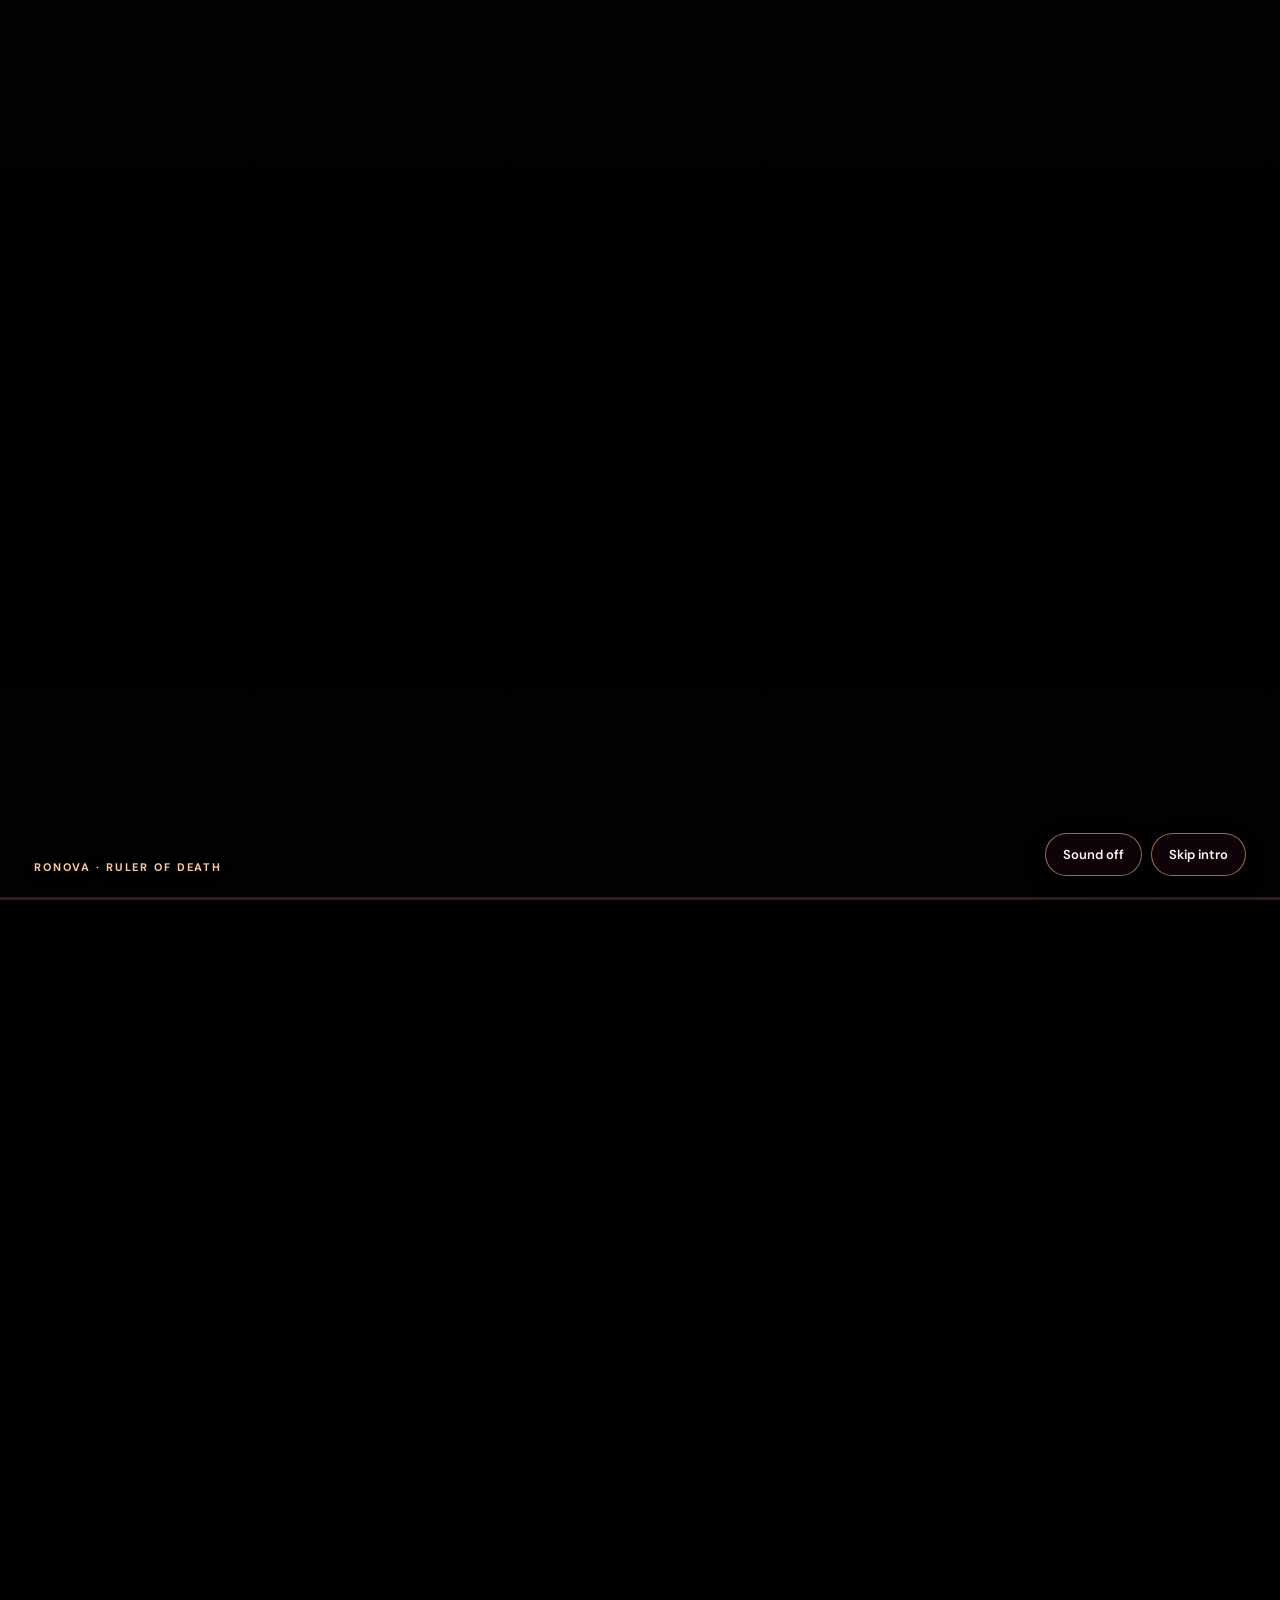
==== commit cdc970a7: "Use approved crimson eye logo for site branding, favicon, and social sharing previews" ====
--- a/index.html
+++ b/index.html
@@ -1,4 +1,4 @@
 <!DOCTYPE html>
 
-<html lang="en"><head><script>(function(){try{var reduced=matchMedia("(prefers-reduced-motion: reduce)").matches;var saved=!!(navigator.connection&&navigator.connection.saveData);var paused=false;try{paused=localStorage.getItem("a13x:videoUserPaused")==="true"}catch(e){}var entry=performance.getEntriesByType&&performance.getEntriesByType("navigation")[0];var reload=entry&&entry.type==="reload";var seen=false;try{seen=sessionStorage.getItem("allen:intro:played")==="1"}catch(e){}if(!reduced&&!saved&&!paused&&(!seen||reload)){document.documentElement.classList.add("ronova-intro-armed");setTimeout(function(){if(!window.__ronovaIntroAlive)document.documentElement.classList.remove("ronova-intro-armed")},6500)}}catch(e){}})();</script><meta charset="utf-8"/><meta content="width=device-width,initial-scale=1" name="viewport"/><meta content="#380a1c" name="theme-color"/><meta content="『Allen』 portfolio of Gabriel Allen A. Pena, IT student, game developer and sound engineering enthusiast" name="description"/><title>『Allen』 | Home</title><link href="assets/professor-template/css/font-awesome.min.css" rel="stylesheet"/><link href="assets/professor-template/css/animate.min.css" rel="stylesheet"/><link href="assets/site.css?v=20261102g" rel="stylesheet"/><link rel="icon" type="image/png" sizes="64x64" href="assets/ronova-favicon.png"/><link rel="apple-touch-icon" href="assets/ronova-favicon.png"/><link rel="stylesheet" href="assets/ronova-experience.css?v=cinematic-staged-20261103"/><link rel="stylesheet" href="assets/portfolio-panels.css?v=1"/><link rel="stylesheet" href="assets/allen-motion.css?v=eye-no-spin-3"/><link rel="preload" as="image" href="assets/ronova-golden-eye-reveal.webp"/><link rel="stylesheet" href="assets/ronova-intro.css?v=opening-v2"/><link rel="stylesheet" href="assets/celestial-v3.css?v=video-static-20261103"/></head><body>
-<video class="a13x-video-bg" muted loop playsinline preload="none" poster="assets/ronova-intro-poster.jpg" data-cinematic-src="assets/ronova-background.mp4?v=cinematic-staged-20261103" aria-hidden="true"></video><div class="layout"><aside class="glass"><a class="logo" href="index.html">『Allen』</a><div class="logo-sub">Gabriel Allen A. Pena</div><img alt="Gabriel's profile photo" class="avatar" src="assets/profile.jpg"/><button aria-controls="nav" aria-expanded="false" class="toggle" id="toggle">☰ Menu</button><nav aria-label="Main navigation" id="nav"><a class="active" href="index.html"><i aria-hidden="true" class="fa fa-home"></i> Home</a><a class="" href="gallery.html"><i aria-hidden="true" class="fa fa-picture-o"></i> Portfolio</a><a class="" href="about.html"><i aria-hidden="true" class="fa fa-user"></i> About Me</a><a href="skills.html"><i aria-hidden="true" class="fa fa-star"></i> Skills</a><a class="" href="experience.html"><i aria-hidden="true" class="fa fa-road"></i> Experience</a><a class="hobby-direct-link" href="https://soniccrest-audio.netlify.app/" target="_blank" rel="noopener noreferrer" title="Open Sonic Crest Audio" aria-label="Hobby: open Sonic Crest Audio in a new tab" style="display:block;width:100%;position:relative;z-index:2;cursor:pointer"><i aria-hidden="true" class="fa fa-headphones"></i> Hobby</a><a class="" href="contact.html"><i aria-hidden="true" class="fa fa-envelope"></i> Contact</a></nav><div class="side-foot">BSIT • Game Development<br/>Crimson Ronova-inspired design</div></aside><main class="main glass"><div class="hero"><div><span class="eyebrow">Welcome to my digital portfolio</span><h1>Gabriel Allen<br/><span>A. Pena</span></h1><section class="ronova-top-gallery" aria-label="Ronova featured artwork in three panels"><img src="assets/ronova-hero-panel-1.jpg" alt="Ronova crimson artwork, first panel" fetchpriority="high"/><img src="assets/ronova-hero-panel-2.jpg" alt="Ronova full figure, second panel" fetchpriority="high"/><img src="assets/ronova-hero-panel-3.jpg" alt="Ronova crimson artwork, third panel" fetchpriority="high"/></section><p class="lead">IT Student | Game Developer | Sound Engineering</p><p>I'm an aspiring game developer passionate about programming, technology, and creating interactive experiences. I also have field experience and interests in sound engineering.</p><div class="actions"><a class="btn" href="gallery.html">Explore Portfolio →</a><a class="btn alt" href="about.html"><i aria-hidden="true" class="fa fa-user"></i> About Me</a></div></div><img alt="Ronova portrait" class="hero-image" src="assets/ronova-home.png?v=20261102b"/></div><section class="ronova-lore section" aria-labelledby="ronova-lore-title"><div class="ronova-lore-heading"><span class="eyebrow">GENSHIN IMPACT / OFFICIAL CHARACTER LORE</span><h2 id="ronova-lore-title">Ronova · The Ruler of Death</h2><p class="ronova-lore-intro">A celestial authority, an ancient pact, and the price of mortality.</p></div><div class="rn-archive-controls"><button type="button" data-archive-expand>Expand all chapters</button><button type="button" data-archive-collapse>Collapse all chapters</button></div><div class="rn-archive" aria-label="Ronova lore chapters"><details class="rn-chapter" open><summary data-index="01">The Four Shades</summary><div class="rn-chapter-body"><p>Ronova is the Ruler of Death in Genshin Impact and one of the Four Shades created by the Heavenly Principles. Unlike a mortal or an Archon, her authority concerns the fundamental laws that determine death in Teyvat. She is closely associated with Celestia and with an ancient order of powers that existed long before the current Seven Archons. Her place in the story makes her more than a symbol of destruction: the consequences of her authority reach across nations, generations, and the boundaries between life and death.</p></div></details><details class="rn-chapter" ><summary data-index="02">The Night Kingdom</summary><div class="rn-chapter-body"><p>Her influence is especially important to Natlan. After that land's Ley Lines suffered catastrophic damage, Ronova guided Yohualtecuhtin, the Lord of the Night, in establishing the Night Kingdom. This extraordinary realm became a substitute network for souls and memories. Ronova's assistance reflected compassion for the people of Natlan, but the Heavenly Principles judged her involvement to have exceeded the authority granted to a Shade. Her actions therefore reveal a central tension in her character: the difference between obeying divine restrictions and choosing to help mortal lives.</p></div></details><details class="rn-chapter" ><summary data-index="03">The Pact with Xbalanque</summary><div class="rn-chapter-body"><p>Ronova also entered into an agreement with Xbalanque, the first Pyro Archon. Through his connection to her power, Natlan developed extraordinary rules, including the Pilgrimage of the Return of the Sacred Flame and the Ode of Resurrection. These traditions allowed the nation to continue fighting the Abyss, but the power of death was never free. Its use carried a deadly price, a consequence that became crucial when the later Pyro Archon Mavuika confronted the Abyss.</p></div></details><details class="rn-chapter" ><summary data-index="04">Khaenri'ah and Capitano</summary><div class="rn-chapter-body"><p>Her history has a much darker side. During the cataclysm five hundred years ago, Ronova imposed the curse of immortality upon pure-blooded people of Khaenri'ah. For its victims, immortality was not a gift. They continued to endure erosion, suffering, and the loss of those around them. Il Capitano, himself connected to Khaenri'ah, later challenged the consequences of that judgment. In Natlan, his decision to merge with the Lord of the Night complicated Ronova's demand for the price of death and helped preserve the Night Kingdom.</p></div></details><details class="rn-chapter" ><summary data-index="05">Appearance and Themes</summary><div class="rn-chapter-body"><p>Visually, Ronova is recognizable by her flowing white hair, crimson-and-black attire, and golden eyes with distinctive seven-petaled flower-shaped pupils. The contrast between her delicate appearance and her command over mortality is part of what makes her memorable. Her story explores duty, compassion, punishment, sacrifice, and whether even a divine ruler can act outside the limits imposed upon her.</p></div></details></div><p class="ronova-lore-sources">Sources: <a href="https://wiki.hoyolab.com/pc/genshin/entry/7039?lang=en-us" target="_blank" rel="noopener noreferrer">HoYoWiki: Ronova</a> · <a href="https://wiki.hoyolab.com/pc/genshin/entry/7425?lang=en-us" target="_blank" rel="noopener noreferrer">HoYoWiki: Night Kingdom</a> · <a href="https://wiki.hoyolab.com/pc/genshin/entry/7417?lang=en-us" target="_blank" rel="noopener noreferrer">HoYoWiki: Il Capitano</a>. This is a fan-created portfolio, not an official Genshin Impact website.</p></section><div class="section"><span class="eyebrow">What I do</span><h2 class="title">Code. Create. Engineer.</h2><div class="tile-grid"><div class="tile"><h3>Game Development</h3><p>Interactive concepts, game programming, and creative experimentation.</p></div><div class="tile"><h3>Programming</h3><p>Learning and building with HTML, CSS, JavaScript, Python, Java, PHP and C++.</p></div><div class="tile"><h3>Sound Engineering</h3><p>Exploring live audio systems, technical production and professional AV practice.</p></div></div></div><div class="footer">© 2026 『Allen』 | Gabriel Allen A. Pena · IT Student | Game Developer | Sound Engineering</div></main></div><script src="assets/site.js"></script><script src="assets/ronova-experience.js?v=video-fast-buffer-20261103"></script><script defer src="assets/portfolio-panels.js?v=1"></script><script defer src="assets/allen-motion.js?v=extreme-v2"></script><script defer src="assets/ronova-intro.js?v=video-fast-buffer-20261103"></script><script defer src="assets/celestial-v3.js?v=cursor-stable-20261103"></script></body></html>+<html lang="en"><head><script>(function(){try{var reduced=matchMedia("(prefers-reduced-motion: reduce)").matches;var saved=!!(navigator.connection&&navigator.connection.saveData);var paused=false;try{paused=localStorage.getItem("a13x:videoUserPaused")==="true"}catch(e){}var entry=performance.getEntriesByType&&performance.getEntriesByType("navigation")[0];var reload=entry&&entry.type==="reload";var seen=false;try{seen=sessionStorage.getItem("allen:intro:played")==="1"}catch(e){}if(!reduced&&!saved&&!paused&&(!seen||reload)){document.documentElement.classList.add("ronova-intro-armed");setTimeout(function(){if(!window.__ronovaIntroAlive)document.documentElement.classList.remove("ronova-intro-armed")},6500)}}catch(e){}})();</script><meta charset="utf-8"/><meta content="width=device-width,initial-scale=1" name="viewport"/><meta content="#380a1c" name="theme-color"/><meta content="『Allen』 portfolio of Gabriel Allen A. Pena, IT student, game developer and sound engineering enthusiast" name="description"/><title>『Allen』 | Home</title><link href="assets/professor-template/css/font-awesome.min.css" rel="stylesheet"/><link href="assets/professor-template/css/animate.min.css" rel="stylesheet"/><link href="assets/site.css?v=alleneye-20261103" rel="stylesheet"/><link rel="icon" type="image/png" sizes="256x256" href="assets/allen-eye-favicon.png?v=eye-logo-20261103"/><link rel="apple-touch-icon" sizes="256x256" href="assets/allen-eye-favicon.png?v=eye-logo-20261103"/><link rel="stylesheet" href="assets/ronova-experience.css?v=cinematic-staged-20261103"/><link rel="stylesheet" href="assets/portfolio-panels.css?v=1"/><link rel="stylesheet" href="assets/allen-motion.css?v=eye-no-spin-3"/><link rel="preload" as="image" href="assets/ronova-golden-eye-reveal.webp"/><link rel="stylesheet" href="assets/ronova-intro.css?v=opening-v2"/><link rel="stylesheet" href="assets/celestial-v3.css?v=video-static-20261103"/><link rel="canonical" href="https://allenallen-bot.github.io/Allen-Portfolio/index.html"/><meta property="og:type" content="website"/><meta property="og:site_name" content="『Allen』 Portfolio"/><meta property="og:locale" content="en_US"/><meta property="og:title" content="『Allen』 | Portfolio"/><meta property="og:description" content="Gabriel Allen A. Pena | IT Student, Game Developer and Sound Engineering enthusiast."/><meta property="og:url" content="https://allenallen-bot.github.io/Allen-Portfolio/index.html"/><meta property="og:image" content="https://allenallen-bot.github.io/Allen-Portfolio/assets/allen-link-preview.jpg"/><meta property="og:image:secure_url" content="https://allenallen-bot.github.io/Allen-Portfolio/assets/allen-link-preview.jpg"/><meta property="og:image:type" content="image/jpeg"/><meta property="og:image:width" content="1200"/><meta property="og:image:height" content="630"/><meta property="og:image:alt" content="Crimson eye emblem for the 『Allen』 portfolio"/><meta name="twitter:card" content="summary_large_image"/><meta name="twitter:title" content="『Allen』 | Portfolio"/><meta name="twitter:description" content="Gabriel Allen A. Pena | IT Student, Game Developer and Sound Engineering enthusiast."/><meta name="twitter:image" content="https://allenallen-bot.github.io/Allen-Portfolio/assets/allen-link-preview.jpg"/></head><body>
+<video class="a13x-video-bg" muted loop playsinline preload="none" poster="assets/ronova-intro-poster.jpg" data-cinematic-src="assets/ronova-background.mp4?v=cinematic-staged-20261103" aria-hidden="true"></video><div class="layout"><aside class="glass"><a class="logo allen-eye-brand" href="index.html" aria-label="『Allen』 | Home"><img class="allen-eye-brand-img" src="assets/allen-eye-logo-transparent.png" alt="" aria-hidden="true" decoding="async" width="1254" height="1254"/><span class="allen-eye-brand-name">『Allen』</span></a><div class="logo-sub">Gabriel Allen A. Pena</div><img alt="Gabriel's profile photo" class="avatar" src="assets/profile.jpg"/><button aria-controls="nav" aria-expanded="false" class="toggle" id="toggle">☰ Menu</button><nav aria-label="Main navigation" id="nav"><a class="active" href="index.html"><i aria-hidden="true" class="fa fa-home"></i> Home</a><a class="" href="gallery.html"><i aria-hidden="true" class="fa fa-picture-o"></i> Portfolio</a><a class="" href="about.html"><i aria-hidden="true" class="fa fa-user"></i> About Me</a><a href="skills.html"><i aria-hidden="true" class="fa fa-star"></i> Skills</a><a class="" href="experience.html"><i aria-hidden="true" class="fa fa-road"></i> Experience</a><a class="hobby-direct-link" href="https://soniccrest-audio.netlify.app/" target="_blank" rel="noopener noreferrer" title="Open Sonic Crest Audio" aria-label="Hobby: open Sonic Crest Audio in a new tab" style="display:block;width:100%;position:relative;z-index:2;cursor:pointer"><i aria-hidden="true" class="fa fa-headphones"></i> Hobby</a><a class="" href="contact.html"><i aria-hidden="true" class="fa fa-envelope"></i> Contact</a></nav><div class="side-foot">BSIT • Game Development<br/>Crimson Ronova-inspired design</div></aside><main class="main glass"><div class="hero"><div><span class="eyebrow">Welcome to my digital portfolio</span><h1>Gabriel Allen<br/><span>A. Pena</span></h1><img class="allen-eye-home-logo" src="assets/allen-eye-logo-transparent.png" alt="Crimson seven-petaled eye emblem" width="1254" height="1254" decoding="async"/><section class="ronova-top-gallery" aria-label="Ronova featured artwork in three panels"><img src="assets/ronova-hero-panel-1.jpg" alt="Ronova crimson artwork, first panel" fetchpriority="high"/><img src="assets/ronova-hero-panel-2.jpg" alt="Ronova full figure, second panel" fetchpriority="high"/><img src="assets/ronova-hero-panel-3.jpg" alt="Ronova crimson artwork, third panel" fetchpriority="high"/></section><p class="lead">IT Student | Game Developer | Sound Engineering</p><p>I'm an aspiring game developer passionate about programming, technology, and creating interactive experiences. I also have field experience and interests in sound engineering.</p><div class="actions"><a class="btn" href="gallery.html">Explore Portfolio →</a><a class="btn alt" href="about.html"><i aria-hidden="true" class="fa fa-user"></i> About Me</a></div></div><img alt="Ronova portrait" class="hero-image" src="assets/ronova-home.png?v=20261102b"/></div><section class="ronova-lore section" aria-labelledby="ronova-lore-title"><div class="ronova-lore-heading"><span class="eyebrow">GENSHIN IMPACT / OFFICIAL CHARACTER LORE</span><h2 id="ronova-lore-title">Ronova · The Ruler of Death</h2><p class="ronova-lore-intro">A celestial authority, an ancient pact, and the price of mortality.</p></div><div class="rn-archive-controls"><button type="button" data-archive-expand>Expand all chapters</button><button type="button" data-archive-collapse>Collapse all chapters</button></div><div class="rn-archive" aria-label="Ronova lore chapters"><details class="rn-chapter" open><summary data-index="01">The Four Shades</summary><div class="rn-chapter-body"><p>Ronova is the Ruler of Death in Genshin Impact and one of the Four Shades created by the Heavenly Principles. Unlike a mortal or an Archon, her authority concerns the fundamental laws that determine death in Teyvat. She is closely associated with Celestia and with an ancient order of powers that existed long before the current Seven Archons. Her place in the story makes her more than a symbol of destruction: the consequences of her authority reach across nations, generations, and the boundaries between life and death.</p></div></details><details class="rn-chapter" ><summary data-index="02">The Night Kingdom</summary><div class="rn-chapter-body"><p>Her influence is especially important to Natlan. After that land's Ley Lines suffered catastrophic damage, Ronova guided Yohualtecuhtin, the Lord of the Night, in establishing the Night Kingdom. This extraordinary realm became a substitute network for souls and memories. Ronova's assistance reflected compassion for the people of Natlan, but the Heavenly Principles judged her involvement to have exceeded the authority granted to a Shade. Her actions therefore reveal a central tension in her character: the difference between obeying divine restrictions and choosing to help mortal lives.</p></div></details><details class="rn-chapter" ><summary data-index="03">The Pact with Xbalanque</summary><div class="rn-chapter-body"><p>Ronova also entered into an agreement with Xbalanque, the first Pyro Archon. Through his connection to her power, Natlan developed extraordinary rules, including the Pilgrimage of the Return of the Sacred Flame and the Ode of Resurrection. These traditions allowed the nation to continue fighting the Abyss, but the power of death was never free. Its use carried a deadly price, a consequence that became crucial when the later Pyro Archon Mavuika confronted the Abyss.</p></div></details><details class="rn-chapter" ><summary data-index="04">Khaenri'ah and Capitano</summary><div class="rn-chapter-body"><p>Her history has a much darker side. During the cataclysm five hundred years ago, Ronova imposed the curse of immortality upon pure-blooded people of Khaenri'ah. For its victims, immortality was not a gift. They continued to endure erosion, suffering, and the loss of those around them. Il Capitano, himself connected to Khaenri'ah, later challenged the consequences of that judgment. In Natlan, his decision to merge with the Lord of the Night complicated Ronova's demand for the price of death and helped preserve the Night Kingdom.</p></div></details><details class="rn-chapter" ><summary data-index="05">Appearance and Themes</summary><div class="rn-chapter-body"><p>Visually, Ronova is recognizable by her flowing white hair, crimson-and-black attire, and golden eyes with distinctive seven-petaled flower-shaped pupils. The contrast between her delicate appearance and her command over mortality is part of what makes her memorable. Her story explores duty, compassion, punishment, sacrifice, and whether even a divine ruler can act outside the limits imposed upon her.</p></div></details></div><p class="ronova-lore-sources">Sources: <a href="https://wiki.hoyolab.com/pc/genshin/entry/7039?lang=en-us" target="_blank" rel="noopener noreferrer">HoYoWiki: Ronova</a> · <a href="https://wiki.hoyolab.com/pc/genshin/entry/7425?lang=en-us" target="_blank" rel="noopener noreferrer">HoYoWiki: Night Kingdom</a> · <a href="https://wiki.hoyolab.com/pc/genshin/entry/7417?lang=en-us" target="_blank" rel="noopener noreferrer">HoYoWiki: Il Capitano</a>. This is a fan-created portfolio, not an official Genshin Impact website.</p></section><div class="section"><span class="eyebrow">What I do</span><h2 class="title">Code. Create. Engineer.</h2><div class="tile-grid"><div class="tile"><h3>Game Development</h3><p>Interactive concepts, game programming, and creative experimentation.</p></div><div class="tile"><h3>Programming</h3><p>Learning and building with HTML, CSS, JavaScript, Python, Java, PHP and C++.</p></div><div class="tile"><h3>Sound Engineering</h3><p>Exploring live audio systems, technical production and professional AV practice.</p></div></div></div><div class="footer">© 2026 『Allen』 | Gabriel Allen A. Pena · IT Student | Game Developer | Sound Engineering</div></main></div><script src="assets/site.js"></script><script src="assets/ronova-experience.js?v=video-fast-buffer-20261103"></script><script defer src="assets/portfolio-panels.js?v=1"></script><script defer src="assets/allen-motion.js?v=extreme-v2"></script><script defer src="assets/ronova-intro.js?v=video-fast-buffer-20261103"></script><script defer src="assets/celestial-v3.js?v=cursor-stable-20261103"></script></body></html>
--- a/assets/site.css
+++ b/assets/site.css
@@ -88,3 +88,23 @@
 }
 /* Keep video at the requested 65% opacity. */
 body>.a13x-video-bg{opacity:.75}
+
+/* Official Allen crimson eye branding: use the approved transparent artwork unchanged. */
+.logo.allen-eye-brand{
+ display:flex;align-items:center;justify-content:center;gap:6px;
+ font-size:27px;letter-spacing:.01em;white-space:nowrap;
+}
+.logo.allen-eye-brand .allen-eye-brand-img{
+ width:74px;height:44px;max-width:none;object-fit:cover;object-position:center;
+ flex:none;display:block;
+}
+.logo.allen-eye-brand .allen-eye-brand-name{color:#fff}
+.allen-eye-home-logo{
+ display:block;width:min(100%,480px);height:auto;aspect-ratio:2.15/1;
+ object-fit:cover;object-position:center;
+ margin:0 0 12px;
+}
+@media(max-width:660px){
+ .logo.allen-eye-brand{justify-content:flex-start;font-size:27px}
+ .allen-eye-home-logo{width:min(100%,390px)}
+}
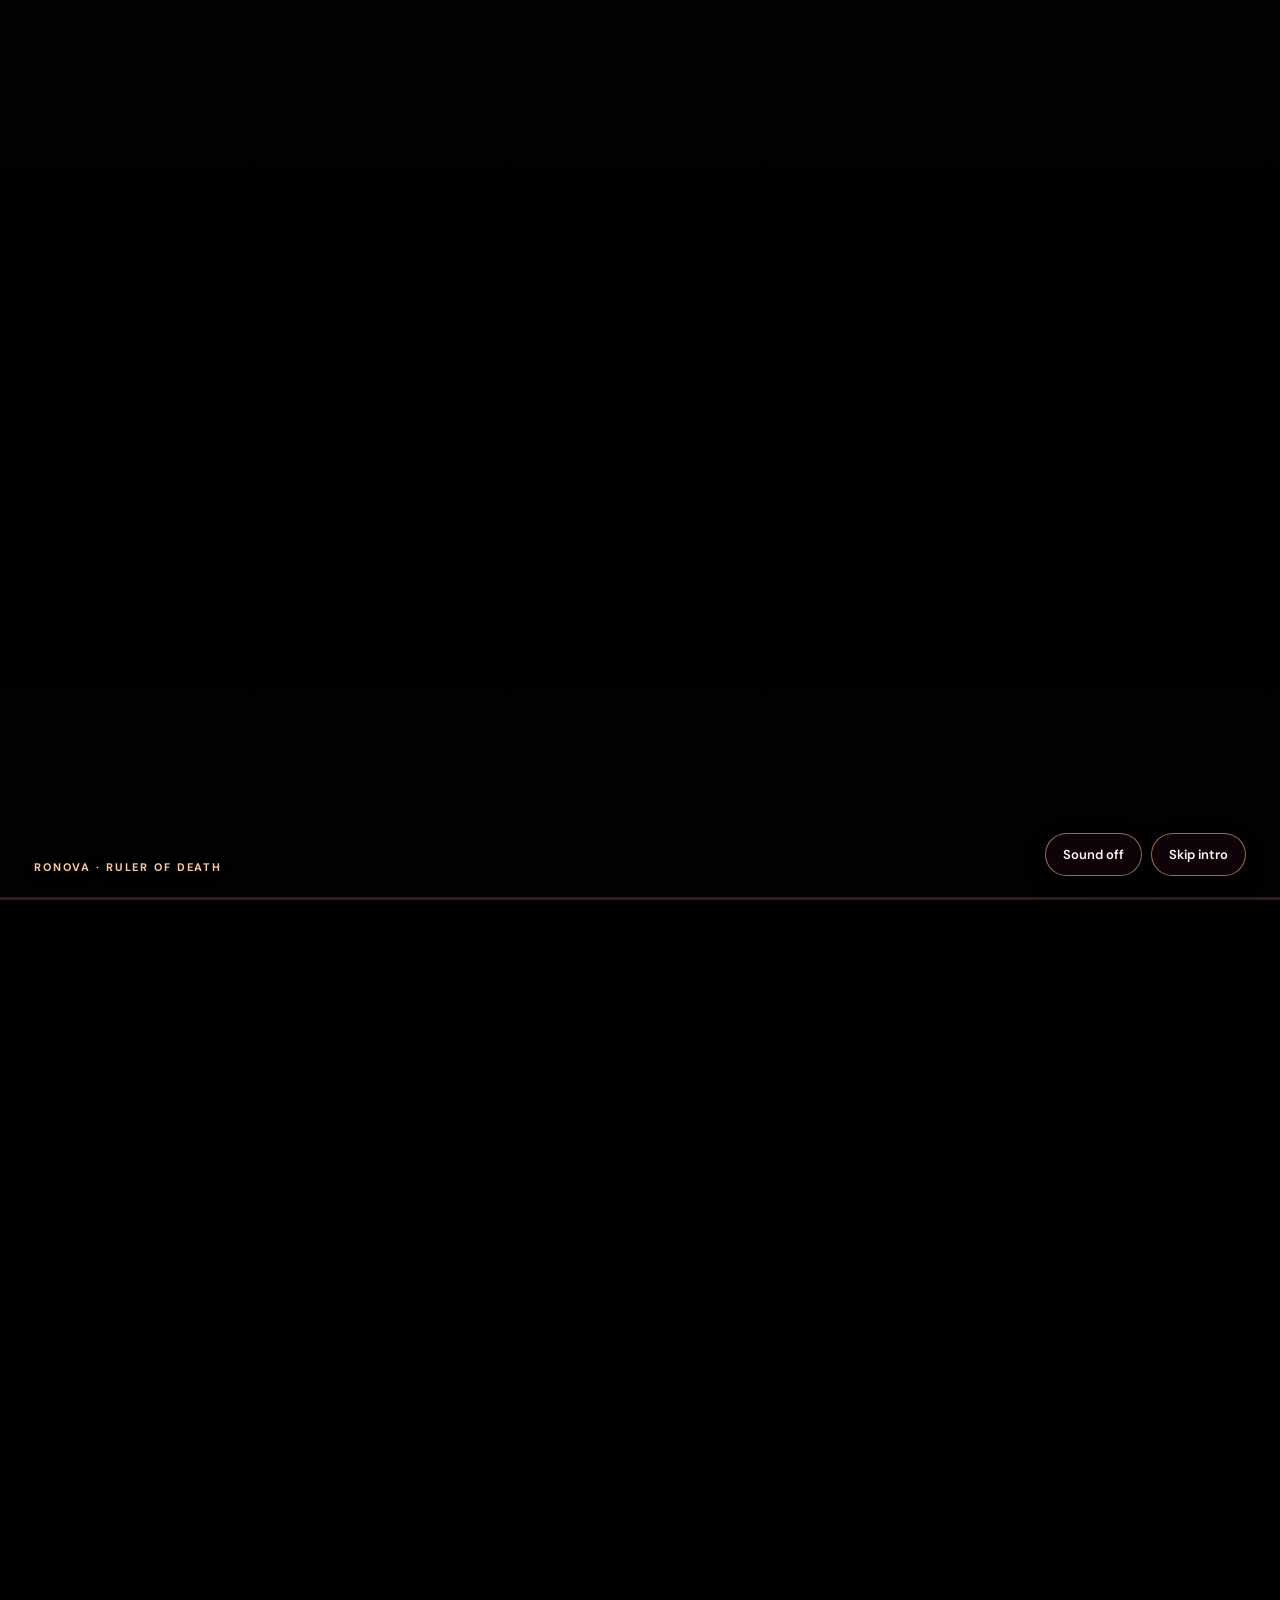
==== commit e406ec91: "Use compact eye logo and remove struck-through welcome label on homepage" ====
--- a/index.html
+++ b/index.html
@@ -1,4 +1,4 @@
 <!DOCTYPE html>
 
-<html lang="en"><head><script>(function(){try{var reduced=matchMedia("(prefers-reduced-motion: reduce)").matches;var saved=!!(navigator.connection&&navigator.connection.saveData);var paused=false;try{paused=localStorage.getItem("a13x:videoUserPaused")==="true"}catch(e){}var entry=performance.getEntriesByType&&performance.getEntriesByType("navigation")[0];var reload=entry&&entry.type==="reload";var seen=false;try{seen=sessionStorage.getItem("allen:intro:played")==="1"}catch(e){}if(!reduced&&!saved&&!paused&&(!seen||reload)){document.documentElement.classList.add("ronova-intro-armed");setTimeout(function(){if(!window.__ronovaIntroAlive)document.documentElement.classList.remove("ronova-intro-armed")},6500)}}catch(e){}})();</script><meta charset="utf-8"/><meta content="width=device-width,initial-scale=1" name="viewport"/><meta content="#380a1c" name="theme-color"/><meta content="『Allen』 portfolio of Gabriel Allen A. Pena, IT student, game developer and sound engineering enthusiast" name="description"/><title>『Allen』 | Home</title><link href="assets/professor-template/css/font-awesome.min.css" rel="stylesheet"/><link href="assets/professor-template/css/animate.min.css" rel="stylesheet"/><link href="assets/site.css?v=alleneye-20261103" rel="stylesheet"/><link rel="icon" type="image/png" sizes="256x256" href="assets/allen-eye-favicon.png?v=eye-logo-20261103"/><link rel="apple-touch-icon" sizes="256x256" href="assets/allen-eye-favicon.png?v=eye-logo-20261103"/><link rel="stylesheet" href="assets/ronova-experience.css?v=cinematic-staged-20261103"/><link rel="stylesheet" href="assets/portfolio-panels.css?v=1"/><link rel="stylesheet" href="assets/allen-motion.css?v=eye-no-spin-3"/><link rel="preload" as="image" href="assets/ronova-golden-eye-reveal.webp"/><link rel="stylesheet" href="assets/ronova-intro.css?v=opening-v2"/><link rel="stylesheet" href="assets/celestial-v3.css?v=video-static-20261103"/><link rel="canonical" href="https://allenallen-bot.github.io/Allen-Portfolio/index.html"/><meta property="og:type" content="website"/><meta property="og:site_name" content="『Allen』 Portfolio"/><meta property="og:locale" content="en_US"/><meta property="og:title" content="『Allen』 | Portfolio"/><meta property="og:description" content="Gabriel Allen A. Pena | IT Student, Game Developer and Sound Engineering enthusiast."/><meta property="og:url" content="https://allenallen-bot.github.io/Allen-Portfolio/index.html"/><meta property="og:image" content="https://allenallen-bot.github.io/Allen-Portfolio/assets/allen-link-preview.jpg"/><meta property="og:image:secure_url" content="https://allenallen-bot.github.io/Allen-Portfolio/assets/allen-link-preview.jpg"/><meta property="og:image:type" content="image/jpeg"/><meta property="og:image:width" content="1200"/><meta property="og:image:height" content="630"/><meta property="og:image:alt" content="Crimson eye emblem for the 『Allen』 portfolio"/><meta name="twitter:card" content="summary_large_image"/><meta name="twitter:title" content="『Allen』 | Portfolio"/><meta name="twitter:description" content="Gabriel Allen A. Pena | IT Student, Game Developer and Sound Engineering enthusiast."/><meta name="twitter:image" content="https://allenallen-bot.github.io/Allen-Portfolio/assets/allen-link-preview.jpg"/></head><body>
-<video class="a13x-video-bg" muted loop playsinline preload="none" poster="assets/ronova-intro-poster.jpg" data-cinematic-src="assets/ronova-background.mp4?v=cinematic-staged-20261103" aria-hidden="true"></video><div class="layout"><aside class="glass"><a class="logo allen-eye-brand" href="index.html" aria-label="『Allen』 | Home"><img class="allen-eye-brand-img" src="assets/allen-eye-logo-transparent.png" alt="" aria-hidden="true" decoding="async" width="1254" height="1254"/><span class="allen-eye-brand-name">『Allen』</span></a><div class="logo-sub">Gabriel Allen A. Pena</div><img alt="Gabriel's profile photo" class="avatar" src="assets/profile.jpg"/><button aria-controls="nav" aria-expanded="false" class="toggle" id="toggle">☰ Menu</button><nav aria-label="Main navigation" id="nav"><a class="active" href="index.html"><i aria-hidden="true" class="fa fa-home"></i> Home</a><a class="" href="gallery.html"><i aria-hidden="true" class="fa fa-picture-o"></i> Portfolio</a><a class="" href="about.html"><i aria-hidden="true" class="fa fa-user"></i> About Me</a><a href="skills.html"><i aria-hidden="true" class="fa fa-star"></i> Skills</a><a class="" href="experience.html"><i aria-hidden="true" class="fa fa-road"></i> Experience</a><a class="hobby-direct-link" href="https://soniccrest-audio.netlify.app/" target="_blank" rel="noopener noreferrer" title="Open Sonic Crest Audio" aria-label="Hobby: open Sonic Crest Audio in a new tab" style="display:block;width:100%;position:relative;z-index:2;cursor:pointer"><i aria-hidden="true" class="fa fa-headphones"></i> Hobby</a><a class="" href="contact.html"><i aria-hidden="true" class="fa fa-envelope"></i> Contact</a></nav><div class="side-foot">BSIT • Game Development<br/>Crimson Ronova-inspired design</div></aside><main class="main glass"><div class="hero"><div><span class="eyebrow">Welcome to my digital portfolio</span><h1>Gabriel Allen<br/><span>A. Pena</span></h1><img class="allen-eye-home-logo" src="assets/allen-eye-logo-transparent.png" alt="Crimson seven-petaled eye emblem" width="1254" height="1254" decoding="async"/><section class="ronova-top-gallery" aria-label="Ronova featured artwork in three panels"><img src="assets/ronova-hero-panel-1.jpg" alt="Ronova crimson artwork, first panel" fetchpriority="high"/><img src="assets/ronova-hero-panel-2.jpg" alt="Ronova full figure, second panel" fetchpriority="high"/><img src="assets/ronova-hero-panel-3.jpg" alt="Ronova crimson artwork, third panel" fetchpriority="high"/></section><p class="lead">IT Student | Game Developer | Sound Engineering</p><p>I'm an aspiring game developer passionate about programming, technology, and creating interactive experiences. I also have field experience and interests in sound engineering.</p><div class="actions"><a class="btn" href="gallery.html">Explore Portfolio →</a><a class="btn alt" href="about.html"><i aria-hidden="true" class="fa fa-user"></i> About Me</a></div></div><img alt="Ronova portrait" class="hero-image" src="assets/ronova-home.png?v=20261102b"/></div><section class="ronova-lore section" aria-labelledby="ronova-lore-title"><div class="ronova-lore-heading"><span class="eyebrow">GENSHIN IMPACT / OFFICIAL CHARACTER LORE</span><h2 id="ronova-lore-title">Ronova · The Ruler of Death</h2><p class="ronova-lore-intro">A celestial authority, an ancient pact, and the price of mortality.</p></div><div class="rn-archive-controls"><button type="button" data-archive-expand>Expand all chapters</button><button type="button" data-archive-collapse>Collapse all chapters</button></div><div class="rn-archive" aria-label="Ronova lore chapters"><details class="rn-chapter" open><summary data-index="01">The Four Shades</summary><div class="rn-chapter-body"><p>Ronova is the Ruler of Death in Genshin Impact and one of the Four Shades created by the Heavenly Principles. Unlike a mortal or an Archon, her authority concerns the fundamental laws that determine death in Teyvat. She is closely associated with Celestia and with an ancient order of powers that existed long before the current Seven Archons. Her place in the story makes her more than a symbol of destruction: the consequences of her authority reach across nations, generations, and the boundaries between life and death.</p></div></details><details class="rn-chapter" ><summary data-index="02">The Night Kingdom</summary><div class="rn-chapter-body"><p>Her influence is especially important to Natlan. After that land's Ley Lines suffered catastrophic damage, Ronova guided Yohualtecuhtin, the Lord of the Night, in establishing the Night Kingdom. This extraordinary realm became a substitute network for souls and memories. Ronova's assistance reflected compassion for the people of Natlan, but the Heavenly Principles judged her involvement to have exceeded the authority granted to a Shade. Her actions therefore reveal a central tension in her character: the difference between obeying divine restrictions and choosing to help mortal lives.</p></div></details><details class="rn-chapter" ><summary data-index="03">The Pact with Xbalanque</summary><div class="rn-chapter-body"><p>Ronova also entered into an agreement with Xbalanque, the first Pyro Archon. Through his connection to her power, Natlan developed extraordinary rules, including the Pilgrimage of the Return of the Sacred Flame and the Ode of Resurrection. These traditions allowed the nation to continue fighting the Abyss, but the power of death was never free. Its use carried a deadly price, a consequence that became crucial when the later Pyro Archon Mavuika confronted the Abyss.</p></div></details><details class="rn-chapter" ><summary data-index="04">Khaenri'ah and Capitano</summary><div class="rn-chapter-body"><p>Her history has a much darker side. During the cataclysm five hundred years ago, Ronova imposed the curse of immortality upon pure-blooded people of Khaenri'ah. For its victims, immortality was not a gift. They continued to endure erosion, suffering, and the loss of those around them. Il Capitano, himself connected to Khaenri'ah, later challenged the consequences of that judgment. In Natlan, his decision to merge with the Lord of the Night complicated Ronova's demand for the price of death and helped preserve the Night Kingdom.</p></div></details><details class="rn-chapter" ><summary data-index="05">Appearance and Themes</summary><div class="rn-chapter-body"><p>Visually, Ronova is recognizable by her flowing white hair, crimson-and-black attire, and golden eyes with distinctive seven-petaled flower-shaped pupils. The contrast between her delicate appearance and her command over mortality is part of what makes her memorable. Her story explores duty, compassion, punishment, sacrifice, and whether even a divine ruler can act outside the limits imposed upon her.</p></div></details></div><p class="ronova-lore-sources">Sources: <a href="https://wiki.hoyolab.com/pc/genshin/entry/7039?lang=en-us" target="_blank" rel="noopener noreferrer">HoYoWiki: Ronova</a> · <a href="https://wiki.hoyolab.com/pc/genshin/entry/7425?lang=en-us" target="_blank" rel="noopener noreferrer">HoYoWiki: Night Kingdom</a> · <a href="https://wiki.hoyolab.com/pc/genshin/entry/7417?lang=en-us" target="_blank" rel="noopener noreferrer">HoYoWiki: Il Capitano</a>. This is a fan-created portfolio, not an official Genshin Impact website.</p></section><div class="section"><span class="eyebrow">What I do</span><h2 class="title">Code. Create. Engineer.</h2><div class="tile-grid"><div class="tile"><h3>Game Development</h3><p>Interactive concepts, game programming, and creative experimentation.</p></div><div class="tile"><h3>Programming</h3><p>Learning and building with HTML, CSS, JavaScript, Python, Java, PHP and C++.</p></div><div class="tile"><h3>Sound Engineering</h3><p>Exploring live audio systems, technical production and professional AV practice.</p></div></div></div><div class="footer">© 2026 『Allen』 | Gabriel Allen A. Pena · IT Student | Game Developer | Sound Engineering</div></main></div><script src="assets/site.js"></script><script src="assets/ronova-experience.js?v=video-fast-buffer-20261103"></script><script defer src="assets/portfolio-panels.js?v=1"></script><script defer src="assets/allen-motion.js?v=extreme-v2"></script><script defer src="assets/ronova-intro.js?v=video-fast-buffer-20261103"></script><script defer src="assets/celestial-v3.js?v=cursor-stable-20261103"></script></body></html>+<html lang="en"><head><script>(function(){try{var reduced=matchMedia("(prefers-reduced-motion: reduce)").matches;var saved=!!(navigator.connection&&navigator.connection.saveData);var paused=false;try{paused=localStorage.getItem("a13x:videoUserPaused")==="true"}catch(e){}var entry=performance.getEntriesByType&&performance.getEntriesByType("navigation")[0];var reload=entry&&entry.type==="reload";var seen=false;try{seen=sessionStorage.getItem("allen:intro:played")==="1"}catch(e){}if(!reduced&&!saved&&!paused&&(!seen||reload)){document.documentElement.classList.add("ronova-intro-armed");setTimeout(function(){if(!window.__ronovaIntroAlive)document.documentElement.classList.remove("ronova-intro-armed")},6500)}}catch(e){}})();</script><meta charset="utf-8"/><meta content="width=device-width,initial-scale=1" name="viewport"/><meta content="#380a1c" name="theme-color"/><meta content="『Allen』 portfolio of Gabriel Allen A. Pena, IT student, game developer and sound engineering enthusiast" name="description"/><title>『Allen』 | Home</title><link href="assets/professor-template/css/font-awesome.min.css" rel="stylesheet"/><link href="assets/professor-template/css/animate.min.css" rel="stylesheet"/><link href="assets/site.css?v=eyelayout-20261103" rel="stylesheet"/><link rel="icon" type="image/png" sizes="256x256" href="assets/allen-eye-favicon.png?v=eye-logo-20261103"/><link rel="apple-touch-icon" sizes="256x256" href="assets/allen-eye-favicon.png?v=eye-logo-20261103"/><link rel="stylesheet" href="assets/ronova-experience.css?v=cinematic-staged-20261103"/><link rel="stylesheet" href="assets/portfolio-panels.css?v=1"/><link rel="stylesheet" href="assets/allen-motion.css?v=eye-no-spin-3"/><link rel="preload" as="image" href="assets/ronova-golden-eye-reveal.webp"/><link rel="stylesheet" href="assets/ronova-intro.css?v=opening-v2"/><link rel="stylesheet" href="assets/celestial-v3.css?v=video-static-20261103"/><link rel="canonical" href="https://allenallen-bot.github.io/Allen-Portfolio/index.html"/><meta property="og:type" content="website"/><meta property="og:site_name" content="『Allen』 Portfolio"/><meta property="og:locale" content="en_US"/><meta property="og:title" content="『Allen』 | Portfolio"/><meta property="og:description" content="Gabriel Allen A. Pena | IT Student, Game Developer and Sound Engineering enthusiast."/><meta property="og:url" content="https://allenallen-bot.github.io/Allen-Portfolio/index.html"/><meta property="og:image" content="https://allenallen-bot.github.io/Allen-Portfolio/assets/allen-link-preview.jpg"/><meta property="og:image:secure_url" content="https://allenallen-bot.github.io/Allen-Portfolio/assets/allen-link-preview.jpg"/><meta property="og:image:type" content="image/jpeg"/><meta property="og:image:width" content="1200"/><meta property="og:image:height" content="630"/><meta property="og:image:alt" content="Crimson eye emblem for the 『Allen』 portfolio"/><meta name="twitter:card" content="summary_large_image"/><meta name="twitter:title" content="『Allen』 | Portfolio"/><meta name="twitter:description" content="Gabriel Allen A. Pena | IT Student, Game Developer and Sound Engineering enthusiast."/><meta name="twitter:image" content="https://allenallen-bot.github.io/Allen-Portfolio/assets/allen-link-preview.jpg"/></head><body>
+<video class="a13x-video-bg" muted loop playsinline preload="none" poster="assets/ronova-intro-poster.jpg" data-cinematic-src="assets/ronova-background.mp4?v=cinematic-staged-20261103" aria-hidden="true"></video><div class="layout"><aside class="glass"><a class="logo allen-eye-brand" href="index.html" aria-label="『Allen』 | Home"><img class="allen-eye-brand-img" src="assets/allen-eye-logo-transparent.png" alt="" aria-hidden="true" decoding="async" width="1254" height="1254"/><span class="allen-eye-brand-name">『Allen』</span></a><div class="logo-sub">Gabriel Allen A. Pena</div><img alt="Gabriel's profile photo" class="avatar" src="assets/profile.jpg"/><button aria-controls="nav" aria-expanded="false" class="toggle" id="toggle">☰ Menu</button><nav aria-label="Main navigation" id="nav"><a class="active" href="index.html"><i aria-hidden="true" class="fa fa-home"></i> Home</a><a class="" href="gallery.html"><i aria-hidden="true" class="fa fa-picture-o"></i> Portfolio</a><a class="" href="about.html"><i aria-hidden="true" class="fa fa-user"></i> About Me</a><a href="skills.html"><i aria-hidden="true" class="fa fa-star"></i> Skills</a><a class="" href="experience.html"><i aria-hidden="true" class="fa fa-road"></i> Experience</a><a class="hobby-direct-link" href="https://soniccrest-audio.netlify.app/" target="_blank" rel="noopener noreferrer" title="Open Sonic Crest Audio" aria-label="Hobby: open Sonic Crest Audio in a new tab" style="display:block;width:100%;position:relative;z-index:2;cursor:pointer"><i aria-hidden="true" class="fa fa-headphones"></i> Hobby</a><a class="" href="contact.html"><i aria-hidden="true" class="fa fa-envelope"></i> Contact</a></nav><div class="side-foot">BSIT • Game Development<br/>Crimson Ronova-inspired design</div></aside><main class="main glass"><div class="hero"><div><h1>Gabriel Allen<br/><span>A. Pena</span></h1><img class="allen-eye-home-logo" src="assets/allen-eye-logo-transparent.png" alt="Crimson seven-petaled eye emblem" width="1254" height="1254" decoding="async"/><section class="ronova-top-gallery" aria-label="Ronova featured artwork in three panels"><img src="assets/ronova-hero-panel-1.jpg" alt="Ronova crimson artwork, first panel" fetchpriority="high"/><img src="assets/ronova-hero-panel-2.jpg" alt="Ronova full figure, second panel" fetchpriority="high"/><img src="assets/ronova-hero-panel-3.jpg" alt="Ronova crimson artwork, third panel" fetchpriority="high"/></section><p class="lead">IT Student | Game Developer | Sound Engineering</p><p>I'm an aspiring game developer passionate about programming, technology, and creating interactive experiences. I also have field experience and interests in sound engineering.</p><div class="actions"><a class="btn" href="gallery.html">Explore Portfolio →</a><a class="btn alt" href="about.html"><i aria-hidden="true" class="fa fa-user"></i> About Me</a></div></div><img alt="Ronova portrait" class="hero-image" src="assets/ronova-home.png?v=20261102b"/></div><section class="ronova-lore section" aria-labelledby="ronova-lore-title"><div class="ronova-lore-heading"><span class="eyebrow">GENSHIN IMPACT / OFFICIAL CHARACTER LORE</span><h2 id="ronova-lore-title">Ronova · The Ruler of Death</h2><p class="ronova-lore-intro">A celestial authority, an ancient pact, and the price of mortality.</p></div><div class="rn-archive-controls"><button type="button" data-archive-expand>Expand all chapters</button><button type="button" data-archive-collapse>Collapse all chapters</button></div><div class="rn-archive" aria-label="Ronova lore chapters"><details class="rn-chapter" open><summary data-index="01">The Four Shades</summary><div class="rn-chapter-body"><p>Ronova is the Ruler of Death in Genshin Impact and one of the Four Shades created by the Heavenly Principles. Unlike a mortal or an Archon, her authority concerns the fundamental laws that determine death in Teyvat. She is closely associated with Celestia and with an ancient order of powers that existed long before the current Seven Archons. Her place in the story makes her more than a symbol of destruction: the consequences of her authority reach across nations, generations, and the boundaries between life and death.</p></div></details><details class="rn-chapter" ><summary data-index="02">The Night Kingdom</summary><div class="rn-chapter-body"><p>Her influence is especially important to Natlan. After that land's Ley Lines suffered catastrophic damage, Ronova guided Yohualtecuhtin, the Lord of the Night, in establishing the Night Kingdom. This extraordinary realm became a substitute network for souls and memories. Ronova's assistance reflected compassion for the people of Natlan, but the Heavenly Principles judged her involvement to have exceeded the authority granted to a Shade. Her actions therefore reveal a central tension in her character: the difference between obeying divine restrictions and choosing to help mortal lives.</p></div></details><details class="rn-chapter" ><summary data-index="03">The Pact with Xbalanque</summary><div class="rn-chapter-body"><p>Ronova also entered into an agreement with Xbalanque, the first Pyro Archon. Through his connection to her power, Natlan developed extraordinary rules, including the Pilgrimage of the Return of the Sacred Flame and the Ode of Resurrection. These traditions allowed the nation to continue fighting the Abyss, but the power of death was never free. Its use carried a deadly price, a consequence that became crucial when the later Pyro Archon Mavuika confronted the Abyss.</p></div></details><details class="rn-chapter" ><summary data-index="04">Khaenri'ah and Capitano</summary><div class="rn-chapter-body"><p>Her history has a much darker side. During the cataclysm five hundred years ago, Ronova imposed the curse of immortality upon pure-blooded people of Khaenri'ah. For its victims, immortality was not a gift. They continued to endure erosion, suffering, and the loss of those around them. Il Capitano, himself connected to Khaenri'ah, later challenged the consequences of that judgment. In Natlan, his decision to merge with the Lord of the Night complicated Ronova's demand for the price of death and helped preserve the Night Kingdom.</p></div></details><details class="rn-chapter" ><summary data-index="05">Appearance and Themes</summary><div class="rn-chapter-body"><p>Visually, Ronova is recognizable by her flowing white hair, crimson-and-black attire, and golden eyes with distinctive seven-petaled flower-shaped pupils. The contrast between her delicate appearance and her command over mortality is part of what makes her memorable. Her story explores duty, compassion, punishment, sacrifice, and whether even a divine ruler can act outside the limits imposed upon her.</p></div></details></div><p class="ronova-lore-sources">Sources: <a href="https://wiki.hoyolab.com/pc/genshin/entry/7039?lang=en-us" target="_blank" rel="noopener noreferrer">HoYoWiki: Ronova</a> · <a href="https://wiki.hoyolab.com/pc/genshin/entry/7425?lang=en-us" target="_blank" rel="noopener noreferrer">HoYoWiki: Night Kingdom</a> · <a href="https://wiki.hoyolab.com/pc/genshin/entry/7417?lang=en-us" target="_blank" rel="noopener noreferrer">HoYoWiki: Il Capitano</a>. This is a fan-created portfolio, not an official Genshin Impact website.</p></section><div class="section"><span class="eyebrow">What I do</span><h2 class="title">Code. Create. Engineer.</h2><div class="tile-grid"><div class="tile"><h3>Game Development</h3><p>Interactive concepts, game programming, and creative experimentation.</p></div><div class="tile"><h3>Programming</h3><p>Learning and building with HTML, CSS, JavaScript, Python, Java, PHP and C++.</p></div><div class="tile"><h3>Sound Engineering</h3><p>Exploring live audio systems, technical production and professional AV practice.</p></div></div></div><div class="footer">© 2026 『Allen』 | Gabriel Allen A. Pena · IT Student | Game Developer | Sound Engineering</div></main></div><script src="assets/site.js"></script><script src="assets/ronova-experience.js?v=video-fast-buffer-20261103"></script><script defer src="assets/portfolio-panels.js?v=1"></script><script defer src="assets/allen-motion.js?v=extreme-v2"></script><script defer src="assets/ronova-intro.js?v=video-fast-buffer-20261103"></script><script defer src="assets/celestial-v3.js?v=cursor-stable-20261103"></script></body></html>
--- a/assets/site.css
+++ b/assets/site.css
@@ -99,12 +99,25 @@
  flex:none;display:block;
 }
 .logo.allen-eye-brand .allen-eye-brand-name{color:#fff}
-.allen-eye-home-logo{
- display:block;width:min(100%,480px);height:auto;aspect-ratio:2.15/1;
- object-fit:cover;object-position:center;
- margin:0 0 12px;
+/* Home hero: an unobtrusive logo accent rather than a full-width content block. */
+.main .hero{position:relative}
+.main .hero > div:first-child{min-width:0}
+.main .hero .allen-eye-home-logo{
+ position:absolute;z-index:2;top:10px;right:29%;
+ display:block;width:clamp(140px,18vw,250px);
+ height:auto;aspect-ratio:2.15/1;object-fit:cover;object-position:center;
+ margin:0;pointer-events:none;
+}
+/* The name must always remain readable, even if the cinematic text observer stalls. */
+body.cinema-motion .main .hero h1.cinema-text{
+ clip-path:none!important;opacity:1!important;transform:none!important;
+}
+@media(max-width:990px){
+ .main .hero .allen-eye-home-logo{top:4px;right:18%;width:clamp(120px,20vw,200px)}
 }
 @media(max-width:660px){
  .logo.allen-eye-brand{justify-content:flex-start;font-size:27px}
- .allen-eye-home-logo{width:min(100%,390px)}
+ .main .hero .allen-eye-home-logo{
+  position:static;width:min(66vw,210px);height:auto;margin:0 0 14px;
+ }
 }
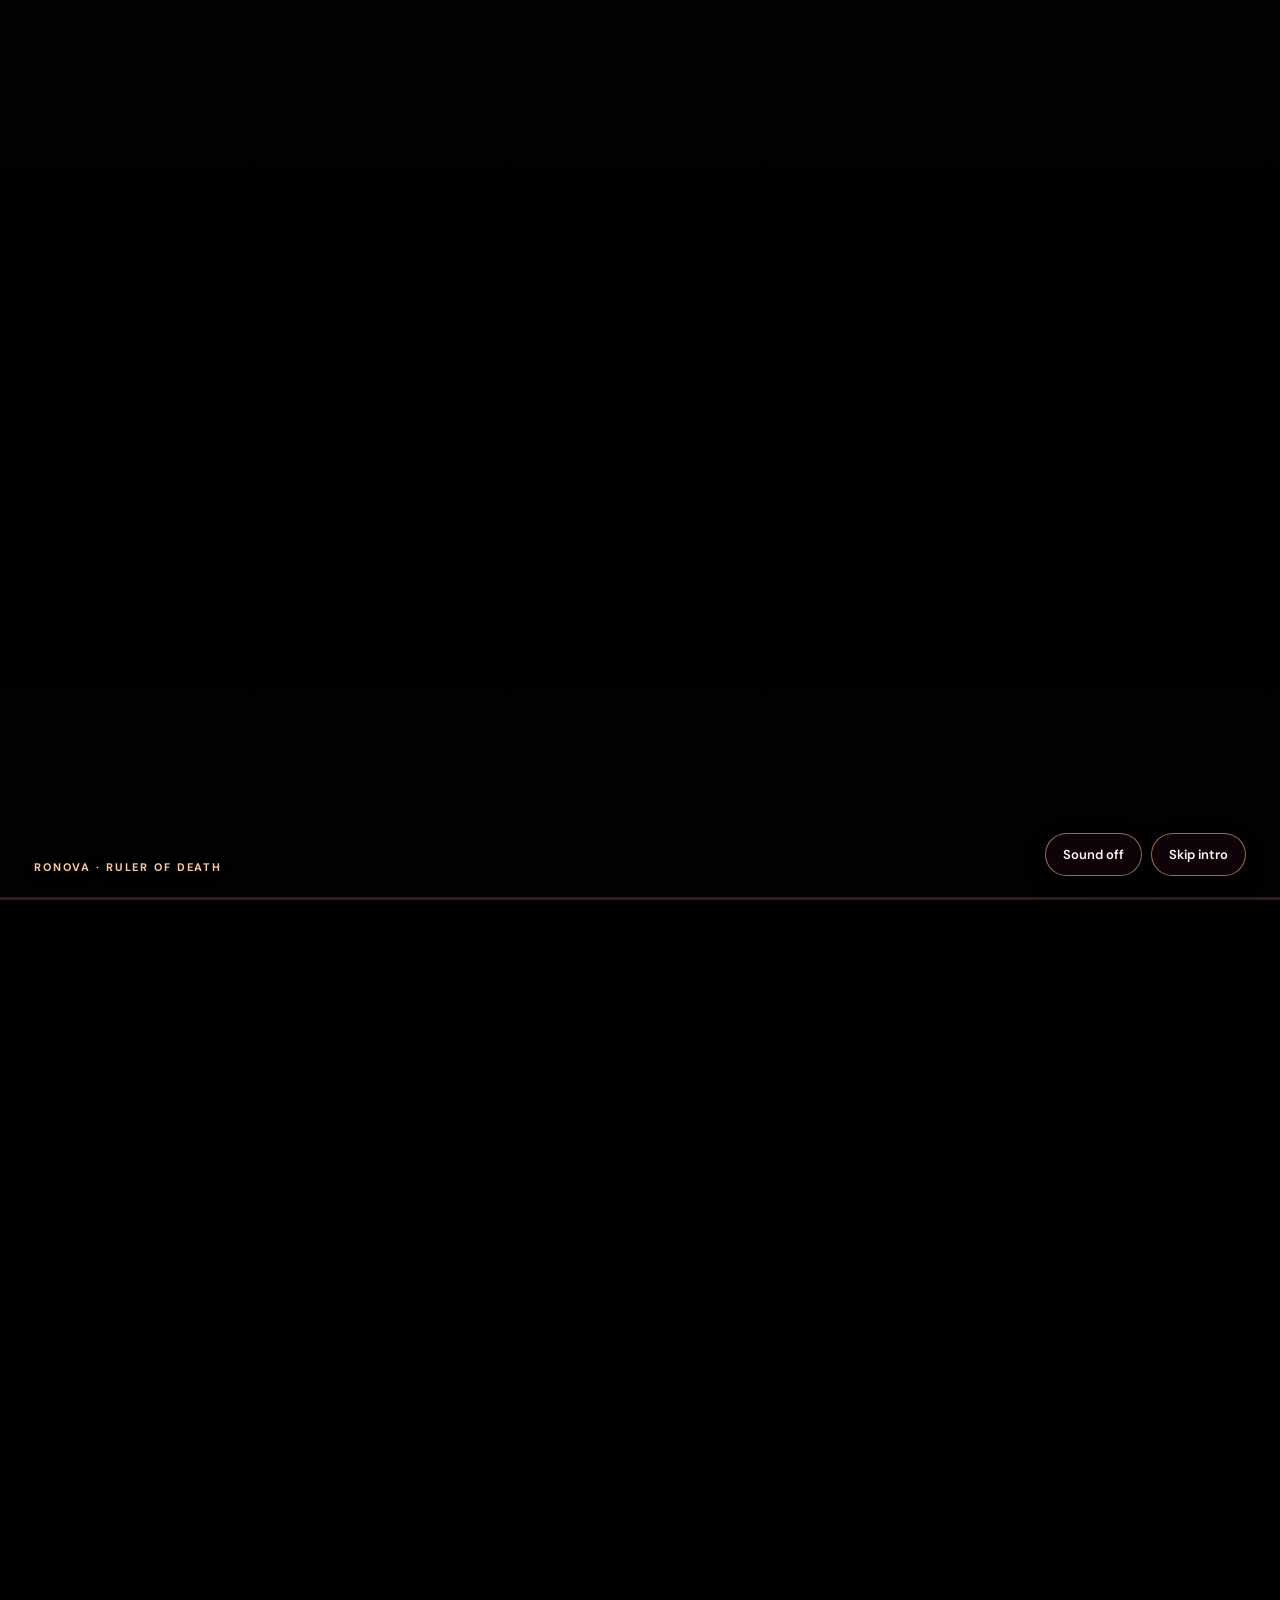
==== commit 9b08872e: "Center approved crimson eye above homepage heading without overlap" ====
--- a/index.html
+++ b/index.html
@@ -1,4 +1,4 @@
 <!DOCTYPE html>
 
-<html lang="en"><head><script>(function(){try{var reduced=matchMedia("(prefers-reduced-motion: reduce)").matches;var saved=!!(navigator.connection&&navigator.connection.saveData);var paused=false;try{paused=localStorage.getItem("a13x:videoUserPaused")==="true"}catch(e){}var entry=performance.getEntriesByType&&performance.getEntriesByType("navigation")[0];var reload=entry&&entry.type==="reload";var seen=false;try{seen=sessionStorage.getItem("allen:intro:played")==="1"}catch(e){}if(!reduced&&!saved&&!paused&&(!seen||reload)){document.documentElement.classList.add("ronova-intro-armed");setTimeout(function(){if(!window.__ronovaIntroAlive)document.documentElement.classList.remove("ronova-intro-armed")},6500)}}catch(e){}})();</script><meta charset="utf-8"/><meta content="width=device-width,initial-scale=1" name="viewport"/><meta content="#380a1c" name="theme-color"/><meta content="『Allen』 portfolio of Gabriel Allen A. Pena, IT student, game developer and sound engineering enthusiast" name="description"/><title>『Allen』 | Home</title><link href="assets/professor-template/css/font-awesome.min.css" rel="stylesheet"/><link href="assets/professor-template/css/animate.min.css" rel="stylesheet"/><link href="assets/site.css?v=eyelayout-20261103" rel="stylesheet"/><link rel="icon" type="image/png" sizes="256x256" href="assets/allen-eye-favicon.png?v=eye-logo-20261103"/><link rel="apple-touch-icon" sizes="256x256" href="assets/allen-eye-favicon.png?v=eye-logo-20261103"/><link rel="stylesheet" href="assets/ronova-experience.css?v=cinematic-staged-20261103"/><link rel="stylesheet" href="assets/portfolio-panels.css?v=1"/><link rel="stylesheet" href="assets/allen-motion.css?v=eye-no-spin-3"/><link rel="preload" as="image" href="assets/ronova-golden-eye-reveal.webp"/><link rel="stylesheet" href="assets/ronova-intro.css?v=opening-v2"/><link rel="stylesheet" href="assets/celestial-v3.css?v=video-static-20261103"/><link rel="canonical" href="https://allenallen-bot.github.io/Allen-Portfolio/index.html"/><meta property="og:type" content="website"/><meta property="og:site_name" content="『Allen』 Portfolio"/><meta property="og:locale" content="en_US"/><meta property="og:title" content="『Allen』 | Portfolio"/><meta property="og:description" content="Gabriel Allen A. Pena | IT Student, Game Developer and Sound Engineering enthusiast."/><meta property="og:url" content="https://allenallen-bot.github.io/Allen-Portfolio/index.html"/><meta property="og:image" content="https://allenallen-bot.github.io/Allen-Portfolio/assets/allen-link-preview.jpg"/><meta property="og:image:secure_url" content="https://allenallen-bot.github.io/Allen-Portfolio/assets/allen-link-preview.jpg"/><meta property="og:image:type" content="image/jpeg"/><meta property="og:image:width" content="1200"/><meta property="og:image:height" content="630"/><meta property="og:image:alt" content="Crimson eye emblem for the 『Allen』 portfolio"/><meta name="twitter:card" content="summary_large_image"/><meta name="twitter:title" content="『Allen』 | Portfolio"/><meta name="twitter:description" content="Gabriel Allen A. Pena | IT Student, Game Developer and Sound Engineering enthusiast."/><meta name="twitter:image" content="https://allenallen-bot.github.io/Allen-Portfolio/assets/allen-link-preview.jpg"/></head><body>
-<video class="a13x-video-bg" muted loop playsinline preload="none" poster="assets/ronova-intro-poster.jpg" data-cinematic-src="assets/ronova-background.mp4?v=cinematic-staged-20261103" aria-hidden="true"></video><div class="layout"><aside class="glass"><a class="logo allen-eye-brand" href="index.html" aria-label="『Allen』 | Home"><img class="allen-eye-brand-img" src="assets/allen-eye-logo-transparent.png" alt="" aria-hidden="true" decoding="async" width="1254" height="1254"/><span class="allen-eye-brand-name">『Allen』</span></a><div class="logo-sub">Gabriel Allen A. Pena</div><img alt="Gabriel's profile photo" class="avatar" src="assets/profile.jpg"/><button aria-controls="nav" aria-expanded="false" class="toggle" id="toggle">☰ Menu</button><nav aria-label="Main navigation" id="nav"><a class="active" href="index.html"><i aria-hidden="true" class="fa fa-home"></i> Home</a><a class="" href="gallery.html"><i aria-hidden="true" class="fa fa-picture-o"></i> Portfolio</a><a class="" href="about.html"><i aria-hidden="true" class="fa fa-user"></i> About Me</a><a href="skills.html"><i aria-hidden="true" class="fa fa-star"></i> Skills</a><a class="" href="experience.html"><i aria-hidden="true" class="fa fa-road"></i> Experience</a><a class="hobby-direct-link" href="https://soniccrest-audio.netlify.app/" target="_blank" rel="noopener noreferrer" title="Open Sonic Crest Audio" aria-label="Hobby: open Sonic Crest Audio in a new tab" style="display:block;width:100%;position:relative;z-index:2;cursor:pointer"><i aria-hidden="true" class="fa fa-headphones"></i> Hobby</a><a class="" href="contact.html"><i aria-hidden="true" class="fa fa-envelope"></i> Contact</a></nav><div class="side-foot">BSIT • Game Development<br/>Crimson Ronova-inspired design</div></aside><main class="main glass"><div class="hero"><div><h1>Gabriel Allen<br/><span>A. Pena</span></h1><img class="allen-eye-home-logo" src="assets/allen-eye-logo-transparent.png" alt="Crimson seven-petaled eye emblem" width="1254" height="1254" decoding="async"/><section class="ronova-top-gallery" aria-label="Ronova featured artwork in three panels"><img src="assets/ronova-hero-panel-1.jpg" alt="Ronova crimson artwork, first panel" fetchpriority="high"/><img src="assets/ronova-hero-panel-2.jpg" alt="Ronova full figure, second panel" fetchpriority="high"/><img src="assets/ronova-hero-panel-3.jpg" alt="Ronova crimson artwork, third panel" fetchpriority="high"/></section><p class="lead">IT Student | Game Developer | Sound Engineering</p><p>I'm an aspiring game developer passionate about programming, technology, and creating interactive experiences. I also have field experience and interests in sound engineering.</p><div class="actions"><a class="btn" href="gallery.html">Explore Portfolio →</a><a class="btn alt" href="about.html"><i aria-hidden="true" class="fa fa-user"></i> About Me</a></div></div><img alt="Ronova portrait" class="hero-image" src="assets/ronova-home.png?v=20261102b"/></div><section class="ronova-lore section" aria-labelledby="ronova-lore-title"><div class="ronova-lore-heading"><span class="eyebrow">GENSHIN IMPACT / OFFICIAL CHARACTER LORE</span><h2 id="ronova-lore-title">Ronova · The Ruler of Death</h2><p class="ronova-lore-intro">A celestial authority, an ancient pact, and the price of mortality.</p></div><div class="rn-archive-controls"><button type="button" data-archive-expand>Expand all chapters</button><button type="button" data-archive-collapse>Collapse all chapters</button></div><div class="rn-archive" aria-label="Ronova lore chapters"><details class="rn-chapter" open><summary data-index="01">The Four Shades</summary><div class="rn-chapter-body"><p>Ronova is the Ruler of Death in Genshin Impact and one of the Four Shades created by the Heavenly Principles. Unlike a mortal or an Archon, her authority concerns the fundamental laws that determine death in Teyvat. She is closely associated with Celestia and with an ancient order of powers that existed long before the current Seven Archons. Her place in the story makes her more than a symbol of destruction: the consequences of her authority reach across nations, generations, and the boundaries between life and death.</p></div></details><details class="rn-chapter" ><summary data-index="02">The Night Kingdom</summary><div class="rn-chapter-body"><p>Her influence is especially important to Natlan. After that land's Ley Lines suffered catastrophic damage, Ronova guided Yohualtecuhtin, the Lord of the Night, in establishing the Night Kingdom. This extraordinary realm became a substitute network for souls and memories. Ronova's assistance reflected compassion for the people of Natlan, but the Heavenly Principles judged her involvement to have exceeded the authority granted to a Shade. Her actions therefore reveal a central tension in her character: the difference between obeying divine restrictions and choosing to help mortal lives.</p></div></details><details class="rn-chapter" ><summary data-index="03">The Pact with Xbalanque</summary><div class="rn-chapter-body"><p>Ronova also entered into an agreement with Xbalanque, the first Pyro Archon. Through his connection to her power, Natlan developed extraordinary rules, including the Pilgrimage of the Return of the Sacred Flame and the Ode of Resurrection. These traditions allowed the nation to continue fighting the Abyss, but the power of death was never free. Its use carried a deadly price, a consequence that became crucial when the later Pyro Archon Mavuika confronted the Abyss.</p></div></details><details class="rn-chapter" ><summary data-index="04">Khaenri'ah and Capitano</summary><div class="rn-chapter-body"><p>Her history has a much darker side. During the cataclysm five hundred years ago, Ronova imposed the curse of immortality upon pure-blooded people of Khaenri'ah. For its victims, immortality was not a gift. They continued to endure erosion, suffering, and the loss of those around them. Il Capitano, himself connected to Khaenri'ah, later challenged the consequences of that judgment. In Natlan, his decision to merge with the Lord of the Night complicated Ronova's demand for the price of death and helped preserve the Night Kingdom.</p></div></details><details class="rn-chapter" ><summary data-index="05">Appearance and Themes</summary><div class="rn-chapter-body"><p>Visually, Ronova is recognizable by her flowing white hair, crimson-and-black attire, and golden eyes with distinctive seven-petaled flower-shaped pupils. The contrast between her delicate appearance and her command over mortality is part of what makes her memorable. Her story explores duty, compassion, punishment, sacrifice, and whether even a divine ruler can act outside the limits imposed upon her.</p></div></details></div><p class="ronova-lore-sources">Sources: <a href="https://wiki.hoyolab.com/pc/genshin/entry/7039?lang=en-us" target="_blank" rel="noopener noreferrer">HoYoWiki: Ronova</a> · <a href="https://wiki.hoyolab.com/pc/genshin/entry/7425?lang=en-us" target="_blank" rel="noopener noreferrer">HoYoWiki: Night Kingdom</a> · <a href="https://wiki.hoyolab.com/pc/genshin/entry/7417?lang=en-us" target="_blank" rel="noopener noreferrer">HoYoWiki: Il Capitano</a>. This is a fan-created portfolio, not an official Genshin Impact website.</p></section><div class="section"><span class="eyebrow">What I do</span><h2 class="title">Code. Create. Engineer.</h2><div class="tile-grid"><div class="tile"><h3>Game Development</h3><p>Interactive concepts, game programming, and creative experimentation.</p></div><div class="tile"><h3>Programming</h3><p>Learning and building with HTML, CSS, JavaScript, Python, Java, PHP and C++.</p></div><div class="tile"><h3>Sound Engineering</h3><p>Exploring live audio systems, technical production and professional AV practice.</p></div></div></div><div class="footer">© 2026 『Allen』 | Gabriel Allen A. Pena · IT Student | Game Developer | Sound Engineering</div></main></div><script src="assets/site.js"></script><script src="assets/ronova-experience.js?v=video-fast-buffer-20261103"></script><script defer src="assets/portfolio-panels.js?v=1"></script><script defer src="assets/allen-motion.js?v=extreme-v2"></script><script defer src="assets/ronova-intro.js?v=video-fast-buffer-20261103"></script><script defer src="assets/celestial-v3.js?v=cursor-stable-20261103"></script></body></html>+<html lang="en"><head><script>(function(){try{var reduced=matchMedia("(prefers-reduced-motion: reduce)").matches;var saved=!!(navigator.connection&&navigator.connection.saveData);var paused=false;try{paused=localStorage.getItem("a13x:videoUserPaused")==="true"}catch(e){}var entry=performance.getEntriesByType&&performance.getEntriesByType("navigation")[0];var reload=entry&&entry.type==="reload";var seen=false;try{seen=sessionStorage.getItem("allen:intro:played")==="1"}catch(e){}if(!reduced&&!saved&&!paused&&(!seen||reload)){document.documentElement.classList.add("ronova-intro-armed");setTimeout(function(){if(!window.__ronovaIntroAlive)document.documentElement.classList.remove("ronova-intro-armed")},6500)}}catch(e){}})();</script><meta charset="utf-8"/><meta content="width=device-width,initial-scale=1" name="viewport"/><meta content="#380a1c" name="theme-color"/><meta content="『Allen』 portfolio of Gabriel Allen A. Pena, IT student, game developer and sound engineering enthusiast" name="description"/><title>『Allen』 | Home</title><link href="assets/professor-template/css/font-awesome.min.css" rel="stylesheet"/><link href="assets/professor-template/css/animate.min.css" rel="stylesheet"/><link href="assets/site.css?v=eye-centered-20261103" rel="stylesheet"/><link rel="icon" type="image/png" sizes="256x256" href="assets/allen-eye-favicon.png?v=eye-logo-20261103"/><link rel="apple-touch-icon" sizes="256x256" href="assets/allen-eye-favicon.png?v=eye-logo-20261103"/><link rel="stylesheet" href="assets/ronova-experience.css?v=cinematic-staged-20261103"/><link rel="stylesheet" href="assets/portfolio-panels.css?v=1"/><link rel="stylesheet" href="assets/allen-motion.css?v=eye-no-spin-3"/><link rel="preload" as="image" href="assets/ronova-golden-eye-reveal.webp"/><link rel="stylesheet" href="assets/ronova-intro.css?v=opening-v2"/><link rel="stylesheet" href="assets/celestial-v3.css?v=video-static-20261103"/><link rel="canonical" href="https://allenallen-bot.github.io/Allen-Portfolio/index.html"/><meta property="og:type" content="website"/><meta property="og:site_name" content="『Allen』 Portfolio"/><meta property="og:locale" content="en_US"/><meta property="og:title" content="『Allen』 | Portfolio"/><meta property="og:description" content="Gabriel Allen A. Pena | IT Student, Game Developer and Sound Engineering enthusiast."/><meta property="og:url" content="https://allenallen-bot.github.io/Allen-Portfolio/index.html"/><meta property="og:image" content="https://allenallen-bot.github.io/Allen-Portfolio/assets/allen-link-preview.jpg"/><meta property="og:image:secure_url" content="https://allenallen-bot.github.io/Allen-Portfolio/assets/allen-link-preview.jpg"/><meta property="og:image:type" content="image/jpeg"/><meta property="og:image:width" content="1200"/><meta property="og:image:height" content="630"/><meta property="og:image:alt" content="Crimson eye emblem for the 『Allen』 portfolio"/><meta name="twitter:card" content="summary_large_image"/><meta name="twitter:title" content="『Allen』 | Portfolio"/><meta name="twitter:description" content="Gabriel Allen A. Pena | IT Student, Game Developer and Sound Engineering enthusiast."/><meta name="twitter:image" content="https://allenallen-bot.github.io/Allen-Portfolio/assets/allen-link-preview.jpg"/></head><body>
+<video class="a13x-video-bg" muted loop playsinline preload="none" poster="assets/ronova-intro-poster.jpg" data-cinematic-src="assets/ronova-background.mp4?v=cinematic-staged-20261103" aria-hidden="true"></video><div class="layout"><aside class="glass"><a class="logo allen-eye-brand" href="index.html" aria-label="『Allen』 | Home"><img class="allen-eye-brand-img" src="assets/allen-eye-logo-transparent.png" alt="" aria-hidden="true" decoding="async" width="1254" height="1254"/><span class="allen-eye-brand-name">『Allen』</span></a><div class="logo-sub">Gabriel Allen A. Pena</div><img alt="Gabriel's profile photo" class="avatar" src="assets/profile.jpg"/><button aria-controls="nav" aria-expanded="false" class="toggle" id="toggle">☰ Menu</button><nav aria-label="Main navigation" id="nav"><a class="active" href="index.html"><i aria-hidden="true" class="fa fa-home"></i> Home</a><a class="" href="gallery.html"><i aria-hidden="true" class="fa fa-picture-o"></i> Portfolio</a><a class="" href="about.html"><i aria-hidden="true" class="fa fa-user"></i> About Me</a><a href="skills.html"><i aria-hidden="true" class="fa fa-star"></i> Skills</a><a class="" href="experience.html"><i aria-hidden="true" class="fa fa-road"></i> Experience</a><a class="hobby-direct-link" href="https://soniccrest-audio.netlify.app/" target="_blank" rel="noopener noreferrer" title="Open Sonic Crest Audio" aria-label="Hobby: open Sonic Crest Audio in a new tab" style="display:block;width:100%;position:relative;z-index:2;cursor:pointer"><i aria-hidden="true" class="fa fa-headphones"></i> Hobby</a><a class="" href="contact.html"><i aria-hidden="true" class="fa fa-envelope"></i> Contact</a></nav><div class="side-foot">BSIT • Game Development<br/>Crimson Ronova-inspired design</div></aside><main class="main glass"><div class="hero"><div><img class="allen-eye-home-logo" src="assets/allen-eye-logo-transparent.png" alt="Crimson seven-petaled eye emblem" width="1254" height="1254" decoding="async"/><h1>Gabriel Allen<br/><span>A. Pena</span></h1><section class="ronova-top-gallery" aria-label="Ronova featured artwork in three panels"><img src="assets/ronova-hero-panel-1.jpg" alt="Ronova crimson artwork, first panel" fetchpriority="high"/><img src="assets/ronova-hero-panel-2.jpg" alt="Ronova full figure, second panel" fetchpriority="high"/><img src="assets/ronova-hero-panel-3.jpg" alt="Ronova crimson artwork, third panel" fetchpriority="high"/></section><p class="lead">IT Student | Game Developer | Sound Engineering</p><p>I'm an aspiring game developer passionate about programming, technology, and creating interactive experiences. I also have field experience and interests in sound engineering.</p><div class="actions"><a class="btn" href="gallery.html">Explore Portfolio →</a><a class="btn alt" href="about.html"><i aria-hidden="true" class="fa fa-user"></i> About Me</a></div></div><img alt="Ronova portrait" class="hero-image" src="assets/ronova-home.png?v=20261102b"/></div><section class="ronova-lore section" aria-labelledby="ronova-lore-title"><div class="ronova-lore-heading"><span class="eyebrow">GENSHIN IMPACT / OFFICIAL CHARACTER LORE</span><h2 id="ronova-lore-title">Ronova · The Ruler of Death</h2><p class="ronova-lore-intro">A celestial authority, an ancient pact, and the price of mortality.</p></div><div class="rn-archive-controls"><button type="button" data-archive-expand>Expand all chapters</button><button type="button" data-archive-collapse>Collapse all chapters</button></div><div class="rn-archive" aria-label="Ronova lore chapters"><details class="rn-chapter" open><summary data-index="01">The Four Shades</summary><div class="rn-chapter-body"><p>Ronova is the Ruler of Death in Genshin Impact and one of the Four Shades created by the Heavenly Principles. Unlike a mortal or an Archon, her authority concerns the fundamental laws that determine death in Teyvat. She is closely associated with Celestia and with an ancient order of powers that existed long before the current Seven Archons. Her place in the story makes her more than a symbol of destruction: the consequences of her authority reach across nations, generations, and the boundaries between life and death.</p></div></details><details class="rn-chapter" ><summary data-index="02">The Night Kingdom</summary><div class="rn-chapter-body"><p>Her influence is especially important to Natlan. After that land's Ley Lines suffered catastrophic damage, Ronova guided Yohualtecuhtin, the Lord of the Night, in establishing the Night Kingdom. This extraordinary realm became a substitute network for souls and memories. Ronova's assistance reflected compassion for the people of Natlan, but the Heavenly Principles judged her involvement to have exceeded the authority granted to a Shade. Her actions therefore reveal a central tension in her character: the difference between obeying divine restrictions and choosing to help mortal lives.</p></div></details><details class="rn-chapter" ><summary data-index="03">The Pact with Xbalanque</summary><div class="rn-chapter-body"><p>Ronova also entered into an agreement with Xbalanque, the first Pyro Archon. Through his connection to her power, Natlan developed extraordinary rules, including the Pilgrimage of the Return of the Sacred Flame and the Ode of Resurrection. These traditions allowed the nation to continue fighting the Abyss, but the power of death was never free. Its use carried a deadly price, a consequence that became crucial when the later Pyro Archon Mavuika confronted the Abyss.</p></div></details><details class="rn-chapter" ><summary data-index="04">Khaenri'ah and Capitano</summary><div class="rn-chapter-body"><p>Her history has a much darker side. During the cataclysm five hundred years ago, Ronova imposed the curse of immortality upon pure-blooded people of Khaenri'ah. For its victims, immortality was not a gift. They continued to endure erosion, suffering, and the loss of those around them. Il Capitano, himself connected to Khaenri'ah, later challenged the consequences of that judgment. In Natlan, his decision to merge with the Lord of the Night complicated Ronova's demand for the price of death and helped preserve the Night Kingdom.</p></div></details><details class="rn-chapter" ><summary data-index="05">Appearance and Themes</summary><div class="rn-chapter-body"><p>Visually, Ronova is recognizable by her flowing white hair, crimson-and-black attire, and golden eyes with distinctive seven-petaled flower-shaped pupils. The contrast between her delicate appearance and her command over mortality is part of what makes her memorable. Her story explores duty, compassion, punishment, sacrifice, and whether even a divine ruler can act outside the limits imposed upon her.</p></div></details></div><p class="ronova-lore-sources">Sources: <a href="https://wiki.hoyolab.com/pc/genshin/entry/7039?lang=en-us" target="_blank" rel="noopener noreferrer">HoYoWiki: Ronova</a> · <a href="https://wiki.hoyolab.com/pc/genshin/entry/7425?lang=en-us" target="_blank" rel="noopener noreferrer">HoYoWiki: Night Kingdom</a> · <a href="https://wiki.hoyolab.com/pc/genshin/entry/7417?lang=en-us" target="_blank" rel="noopener noreferrer">HoYoWiki: Il Capitano</a>. This is a fan-created portfolio, not an official Genshin Impact website.</p></section><div class="section"><span class="eyebrow">What I do</span><h2 class="title">Code. Create. Engineer.</h2><div class="tile-grid"><div class="tile"><h3>Game Development</h3><p>Interactive concepts, game programming, and creative experimentation.</p></div><div class="tile"><h3>Programming</h3><p>Learning and building with HTML, CSS, JavaScript, Python, Java, PHP and C++.</p></div><div class="tile"><h3>Sound Engineering</h3><p>Exploring live audio systems, technical production and professional AV practice.</p></div></div></div><div class="footer">© 2026 『Allen』 | Gabriel Allen A. Pena · IT Student | Game Developer | Sound Engineering</div></main></div><script src="assets/site.js"></script><script src="assets/ronova-experience.js?v=video-fast-buffer-20261103"></script><script defer src="assets/portfolio-panels.js?v=1"></script><script defer src="assets/allen-motion.js?v=extreme-v2"></script><script defer src="assets/ronova-intro.js?v=video-fast-buffer-20261103"></script><script defer src="assets/celestial-v3.js?v=cursor-stable-20261103"></script></body></html>
--- a/assets/site.css
+++ b/assets/site.css
@@ -99,25 +99,22 @@
  flex:none;display:block;
 }
 .logo.allen-eye-brand .allen-eye-brand-name{color:#fff}
-/* Home hero: an unobtrusive logo accent rather than a full-width content block. */
-.main .hero{position:relative}
+/* Center the approved red eye above the name in normal document flow.
+   No absolute positioning, overlap, added artwork, or mouse movement. */
 .main .hero > div:first-child{min-width:0}
 .main .hero .allen-eye-home-logo{
- position:absolute;z-index:2;top:10px;right:29%;
- display:block;width:clamp(140px,18vw,250px);
- height:auto;aspect-ratio:2.15/1;object-fit:cover;object-position:center;
- margin:0;pointer-events:none;
+ position:relative;z-index:1;display:block;
+ width:clamp(160px,27vw,270px);max-width:100%;
+ height:auto;aspect-ratio:2.15/1;
+ object-fit:cover;object-position:center;
+ margin:0 auto 14px;pointer-events:none;
+ transform:none!important;
 }
-/* The name must always remain readable, even if the cinematic text observer stalls. */
+.main .hero h1{margin-top:0}
 body.cinema-motion .main .hero h1.cinema-text{
  clip-path:none!important;opacity:1!important;transform:none!important;
 }
-@media(max-width:990px){
- .main .hero .allen-eye-home-logo{top:4px;right:18%;width:clamp(120px,20vw,200px)}
-}
 @media(max-width:660px){
  .logo.allen-eye-brand{justify-content:flex-start;font-size:27px}
- .main .hero .allen-eye-home-logo{
-  position:static;width:min(66vw,210px);height:auto;margin:0 0 14px;
- }
+ .main .hero .allen-eye-home-logo{width:min(70vw,230px);margin:0 auto 12px}
 }
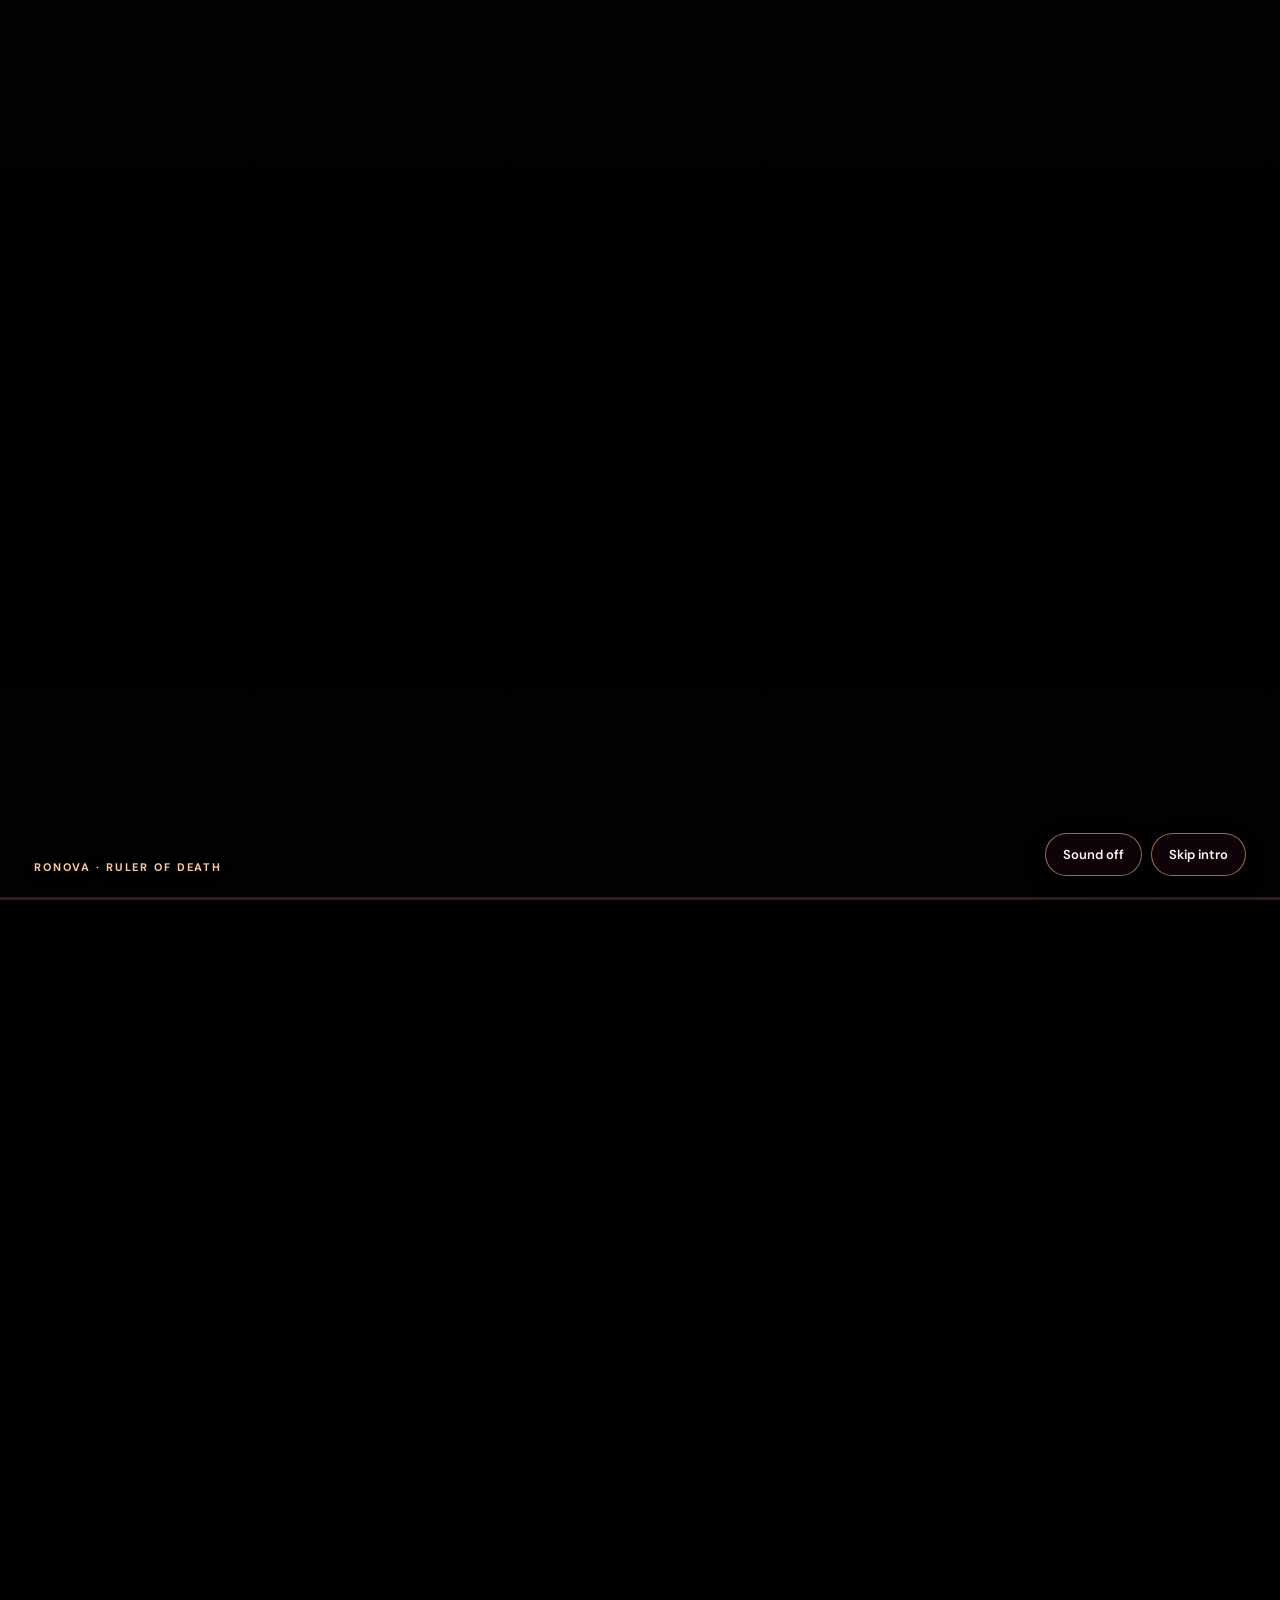
==== commit a2237984: "Place A. Pena in upper-right hero space and balance centered eye, heading and gallery" ====
--- a/index.html
+++ b/index.html
@@ -1,4 +1,4 @@
 <!DOCTYPE html>
 
-<html lang="en"><head><script>(function(){try{var reduced=matchMedia("(prefers-reduced-motion: reduce)").matches;var saved=!!(navigator.connection&&navigator.connection.saveData);var paused=false;try{paused=localStorage.getItem("a13x:videoUserPaused")==="true"}catch(e){}var entry=performance.getEntriesByType&&performance.getEntriesByType("navigation")[0];var reload=entry&&entry.type==="reload";var seen=false;try{seen=sessionStorage.getItem("allen:intro:played")==="1"}catch(e){}if(!reduced&&!saved&&!paused&&(!seen||reload)){document.documentElement.classList.add("ronova-intro-armed");setTimeout(function(){if(!window.__ronovaIntroAlive)document.documentElement.classList.remove("ronova-intro-armed")},6500)}}catch(e){}})();</script><meta charset="utf-8"/><meta content="width=device-width,initial-scale=1" name="viewport"/><meta content="#380a1c" name="theme-color"/><meta content="『Allen』 portfolio of Gabriel Allen A. Pena, IT student, game developer and sound engineering enthusiast" name="description"/><title>『Allen』 | Home</title><link href="assets/professor-template/css/font-awesome.min.css" rel="stylesheet"/><link href="assets/professor-template/css/animate.min.css" rel="stylesheet"/><link href="assets/site.css?v=eye-centered-20261103" rel="stylesheet"/><link rel="icon" type="image/png" sizes="256x256" href="assets/allen-eye-favicon.png?v=eye-logo-20261103"/><link rel="apple-touch-icon" sizes="256x256" href="assets/allen-eye-favicon.png?v=eye-logo-20261103"/><link rel="stylesheet" href="assets/ronova-experience.css?v=cinematic-staged-20261103"/><link rel="stylesheet" href="assets/portfolio-panels.css?v=1"/><link rel="stylesheet" href="assets/allen-motion.css?v=eye-no-spin-3"/><link rel="preload" as="image" href="assets/ronova-golden-eye-reveal.webp"/><link rel="stylesheet" href="assets/ronova-intro.css?v=opening-v2"/><link rel="stylesheet" href="assets/celestial-v3.css?v=video-static-20261103"/><link rel="canonical" href="https://allenallen-bot.github.io/Allen-Portfolio/index.html"/><meta property="og:type" content="website"/><meta property="og:site_name" content="『Allen』 Portfolio"/><meta property="og:locale" content="en_US"/><meta property="og:title" content="『Allen』 | Portfolio"/><meta property="og:description" content="Gabriel Allen A. Pena | IT Student, Game Developer and Sound Engineering enthusiast."/><meta property="og:url" content="https://allenallen-bot.github.io/Allen-Portfolio/index.html"/><meta property="og:image" content="https://allenallen-bot.github.io/Allen-Portfolio/assets/allen-link-preview.jpg"/><meta property="og:image:secure_url" content="https://allenallen-bot.github.io/Allen-Portfolio/assets/allen-link-preview.jpg"/><meta property="og:image:type" content="image/jpeg"/><meta property="og:image:width" content="1200"/><meta property="og:image:height" content="630"/><meta property="og:image:alt" content="Crimson eye emblem for the 『Allen』 portfolio"/><meta name="twitter:card" content="summary_large_image"/><meta name="twitter:title" content="『Allen』 | Portfolio"/><meta name="twitter:description" content="Gabriel Allen A. Pena | IT Student, Game Developer and Sound Engineering enthusiast."/><meta name="twitter:image" content="https://allenallen-bot.github.io/Allen-Portfolio/assets/allen-link-preview.jpg"/></head><body>
-<video class="a13x-video-bg" muted loop playsinline preload="none" poster="assets/ronova-intro-poster.jpg" data-cinematic-src="assets/ronova-background.mp4?v=cinematic-staged-20261103" aria-hidden="true"></video><div class="layout"><aside class="glass"><a class="logo allen-eye-brand" href="index.html" aria-label="『Allen』 | Home"><img class="allen-eye-brand-img" src="assets/allen-eye-logo-transparent.png" alt="" aria-hidden="true" decoding="async" width="1254" height="1254"/><span class="allen-eye-brand-name">『Allen』</span></a><div class="logo-sub">Gabriel Allen A. Pena</div><img alt="Gabriel's profile photo" class="avatar" src="assets/profile.jpg"/><button aria-controls="nav" aria-expanded="false" class="toggle" id="toggle">☰ Menu</button><nav aria-label="Main navigation" id="nav"><a class="active" href="index.html"><i aria-hidden="true" class="fa fa-home"></i> Home</a><a class="" href="gallery.html"><i aria-hidden="true" class="fa fa-picture-o"></i> Portfolio</a><a class="" href="about.html"><i aria-hidden="true" class="fa fa-user"></i> About Me</a><a href="skills.html"><i aria-hidden="true" class="fa fa-star"></i> Skills</a><a class="" href="experience.html"><i aria-hidden="true" class="fa fa-road"></i> Experience</a><a class="hobby-direct-link" href="https://soniccrest-audio.netlify.app/" target="_blank" rel="noopener noreferrer" title="Open Sonic Crest Audio" aria-label="Hobby: open Sonic Crest Audio in a new tab" style="display:block;width:100%;position:relative;z-index:2;cursor:pointer"><i aria-hidden="true" class="fa fa-headphones"></i> Hobby</a><a class="" href="contact.html"><i aria-hidden="true" class="fa fa-envelope"></i> Contact</a></nav><div class="side-foot">BSIT • Game Development<br/>Crimson Ronova-inspired design</div></aside><main class="main glass"><div class="hero"><div><img class="allen-eye-home-logo" src="assets/allen-eye-logo-transparent.png" alt="Crimson seven-petaled eye emblem" width="1254" height="1254" decoding="async"/><h1>Gabriel Allen<br/><span>A. Pena</span></h1><section class="ronova-top-gallery" aria-label="Ronova featured artwork in three panels"><img src="assets/ronova-hero-panel-1.jpg" alt="Ronova crimson artwork, first panel" fetchpriority="high"/><img src="assets/ronova-hero-panel-2.jpg" alt="Ronova full figure, second panel" fetchpriority="high"/><img src="assets/ronova-hero-panel-3.jpg" alt="Ronova crimson artwork, third panel" fetchpriority="high"/></section><p class="lead">IT Student | Game Developer | Sound Engineering</p><p>I'm an aspiring game developer passionate about programming, technology, and creating interactive experiences. I also have field experience and interests in sound engineering.</p><div class="actions"><a class="btn" href="gallery.html">Explore Portfolio →</a><a class="btn alt" href="about.html"><i aria-hidden="true" class="fa fa-user"></i> About Me</a></div></div><img alt="Ronova portrait" class="hero-image" src="assets/ronova-home.png?v=20261102b"/></div><section class="ronova-lore section" aria-labelledby="ronova-lore-title"><div class="ronova-lore-heading"><span class="eyebrow">GENSHIN IMPACT / OFFICIAL CHARACTER LORE</span><h2 id="ronova-lore-title">Ronova · The Ruler of Death</h2><p class="ronova-lore-intro">A celestial authority, an ancient pact, and the price of mortality.</p></div><div class="rn-archive-controls"><button type="button" data-archive-expand>Expand all chapters</button><button type="button" data-archive-collapse>Collapse all chapters</button></div><div class="rn-archive" aria-label="Ronova lore chapters"><details class="rn-chapter" open><summary data-index="01">The Four Shades</summary><div class="rn-chapter-body"><p>Ronova is the Ruler of Death in Genshin Impact and one of the Four Shades created by the Heavenly Principles. Unlike a mortal or an Archon, her authority concerns the fundamental laws that determine death in Teyvat. She is closely associated with Celestia and with an ancient order of powers that existed long before the current Seven Archons. Her place in the story makes her more than a symbol of destruction: the consequences of her authority reach across nations, generations, and the boundaries between life and death.</p></div></details><details class="rn-chapter" ><summary data-index="02">The Night Kingdom</summary><div class="rn-chapter-body"><p>Her influence is especially important to Natlan. After that land's Ley Lines suffered catastrophic damage, Ronova guided Yohualtecuhtin, the Lord of the Night, in establishing the Night Kingdom. This extraordinary realm became a substitute network for souls and memories. Ronova's assistance reflected compassion for the people of Natlan, but the Heavenly Principles judged her involvement to have exceeded the authority granted to a Shade. Her actions therefore reveal a central tension in her character: the difference between obeying divine restrictions and choosing to help mortal lives.</p></div></details><details class="rn-chapter" ><summary data-index="03">The Pact with Xbalanque</summary><div class="rn-chapter-body"><p>Ronova also entered into an agreement with Xbalanque, the first Pyro Archon. Through his connection to her power, Natlan developed extraordinary rules, including the Pilgrimage of the Return of the Sacred Flame and the Ode of Resurrection. These traditions allowed the nation to continue fighting the Abyss, but the power of death was never free. Its use carried a deadly price, a consequence that became crucial when the later Pyro Archon Mavuika confronted the Abyss.</p></div></details><details class="rn-chapter" ><summary data-index="04">Khaenri'ah and Capitano</summary><div class="rn-chapter-body"><p>Her history has a much darker side. During the cataclysm five hundred years ago, Ronova imposed the curse of immortality upon pure-blooded people of Khaenri'ah. For its victims, immortality was not a gift. They continued to endure erosion, suffering, and the loss of those around them. Il Capitano, himself connected to Khaenri'ah, later challenged the consequences of that judgment. In Natlan, his decision to merge with the Lord of the Night complicated Ronova's demand for the price of death and helped preserve the Night Kingdom.</p></div></details><details class="rn-chapter" ><summary data-index="05">Appearance and Themes</summary><div class="rn-chapter-body"><p>Visually, Ronova is recognizable by her flowing white hair, crimson-and-black attire, and golden eyes with distinctive seven-petaled flower-shaped pupils. The contrast between her delicate appearance and her command over mortality is part of what makes her memorable. Her story explores duty, compassion, punishment, sacrifice, and whether even a divine ruler can act outside the limits imposed upon her.</p></div></details></div><p class="ronova-lore-sources">Sources: <a href="https://wiki.hoyolab.com/pc/genshin/entry/7039?lang=en-us" target="_blank" rel="noopener noreferrer">HoYoWiki: Ronova</a> · <a href="https://wiki.hoyolab.com/pc/genshin/entry/7425?lang=en-us" target="_blank" rel="noopener noreferrer">HoYoWiki: Night Kingdom</a> · <a href="https://wiki.hoyolab.com/pc/genshin/entry/7417?lang=en-us" target="_blank" rel="noopener noreferrer">HoYoWiki: Il Capitano</a>. This is a fan-created portfolio, not an official Genshin Impact website.</p></section><div class="section"><span class="eyebrow">What I do</span><h2 class="title">Code. Create. Engineer.</h2><div class="tile-grid"><div class="tile"><h3>Game Development</h3><p>Interactive concepts, game programming, and creative experimentation.</p></div><div class="tile"><h3>Programming</h3><p>Learning and building with HTML, CSS, JavaScript, Python, Java, PHP and C++.</p></div><div class="tile"><h3>Sound Engineering</h3><p>Exploring live audio systems, technical production and professional AV practice.</p></div></div></div><div class="footer">© 2026 『Allen』 | Gabriel Allen A. Pena · IT Student | Game Developer | Sound Engineering</div></main></div><script src="assets/site.js"></script><script src="assets/ronova-experience.js?v=video-fast-buffer-20261103"></script><script defer src="assets/portfolio-panels.js?v=1"></script><script defer src="assets/allen-motion.js?v=extreme-v2"></script><script defer src="assets/ronova-intro.js?v=video-fast-buffer-20261103"></script><script defer src="assets/celestial-v3.js?v=cursor-stable-20261103"></script></body></html>+<html lang="en"><head><script>(function(){try{var reduced=matchMedia("(prefers-reduced-motion: reduce)").matches;var saved=!!(navigator.connection&&navigator.connection.saveData);var paused=false;try{paused=localStorage.getItem("a13x:videoUserPaused")==="true"}catch(e){}var entry=performance.getEntriesByType&&performance.getEntriesByType("navigation")[0];var reload=entry&&entry.type==="reload";var seen=false;try{seen=sessionStorage.getItem("allen:intro:played")==="1"}catch(e){}if(!reduced&&!saved&&!paused&&(!seen||reload)){document.documentElement.classList.add("ronova-intro-armed");setTimeout(function(){if(!window.__ronovaIntroAlive)document.documentElement.classList.remove("ronova-intro-armed")},6500)}}catch(e){}})();</script><meta charset="utf-8"/><meta content="width=device-width,initial-scale=1" name="viewport"/><meta content="#380a1c" name="theme-color"/><meta content="『Allen』 portfolio of Gabriel Allen A. Pena, IT student, game developer and sound engineering enthusiast" name="description"/><title>『Allen』 | Home</title><link href="assets/professor-template/css/font-awesome.min.css" rel="stylesheet"/><link href="assets/professor-template/css/animate.min.css" rel="stylesheet"/><link href="assets/site.css?v=hero-surname-right-20261103" rel="stylesheet"/><link rel="icon" type="image/png" sizes="256x256" href="assets/allen-eye-favicon.png?v=eye-logo-20261103"/><link rel="apple-touch-icon" sizes="256x256" href="assets/allen-eye-favicon.png?v=eye-logo-20261103"/><link rel="stylesheet" href="assets/ronova-experience.css?v=cinematic-staged-20261103"/><link rel="stylesheet" href="assets/portfolio-panels.css?v=1"/><link rel="stylesheet" href="assets/allen-motion.css?v=eye-no-spin-3"/><link rel="preload" as="image" href="assets/ronova-golden-eye-reveal.webp"/><link rel="stylesheet" href="assets/ronova-intro.css?v=opening-v2"/><link rel="stylesheet" href="assets/celestial-v3.css?v=video-static-20261103"/><link rel="canonical" href="https://allenallen-bot.github.io/Allen-Portfolio/index.html"/><meta property="og:type" content="website"/><meta property="og:site_name" content="『Allen』 Portfolio"/><meta property="og:locale" content="en_US"/><meta property="og:title" content="『Allen』 | Portfolio"/><meta property="og:description" content="Gabriel Allen A. Pena | IT Student, Game Developer and Sound Engineering enthusiast."/><meta property="og:url" content="https://allenallen-bot.github.io/Allen-Portfolio/index.html"/><meta property="og:image" content="https://allenallen-bot.github.io/Allen-Portfolio/assets/allen-link-preview.jpg"/><meta property="og:image:secure_url" content="https://allenallen-bot.github.io/Allen-Portfolio/assets/allen-link-preview.jpg"/><meta property="og:image:type" content="image/jpeg"/><meta property="og:image:width" content="1200"/><meta property="og:image:height" content="630"/><meta property="og:image:alt" content="Crimson eye emblem for the 『Allen』 portfolio"/><meta name="twitter:card" content="summary_large_image"/><meta name="twitter:title" content="『Allen』 | Portfolio"/><meta name="twitter:description" content="Gabriel Allen A. Pena | IT Student, Game Developer and Sound Engineering enthusiast."/><meta name="twitter:image" content="https://allenallen-bot.github.io/Allen-Portfolio/assets/allen-link-preview.jpg"/></head><body>
+<video class="a13x-video-bg" muted loop playsinline preload="none" poster="assets/ronova-intro-poster.jpg" data-cinematic-src="assets/ronova-background.mp4?v=cinematic-staged-20261103" aria-hidden="true"></video><div class="layout"><aside class="glass"><a class="logo allen-eye-brand" href="index.html" aria-label="『Allen』 | Home"><span class="allen-eye-brand-name">『Allen』</span></a><div class="logo-sub">Gabriel Allen A. Pena</div><img alt="Gabriel's profile photo" class="avatar" src="assets/profile.jpg"/><button aria-controls="nav" aria-expanded="false" class="toggle" id="toggle">☰ Menu</button><nav aria-label="Main navigation" id="nav"><a class="active" href="index.html"><i aria-hidden="true" class="fa fa-home"></i> Home</a><a class="" href="gallery.html"><i aria-hidden="true" class="fa fa-picture-o"></i> Portfolio</a><a class="" href="about.html"><i aria-hidden="true" class="fa fa-user"></i> About Me</a><a href="skills.html"><i aria-hidden="true" class="fa fa-star"></i> Skills</a><a class="" href="experience.html"><i aria-hidden="true" class="fa fa-road"></i> Experience</a><a class="hobby-direct-link" href="https://soniccrest-audio.netlify.app/" target="_blank" rel="noopener noreferrer" title="Open Sonic Crest Audio" aria-label="Hobby: open Sonic Crest Audio in a new tab" style="display:block;width:100%;position:relative;z-index:2;cursor:pointer"><i aria-hidden="true" class="fa fa-headphones"></i> Hobby</a><a class="" href="contact.html"><i aria-hidden="true" class="fa fa-envelope"></i> Contact</a></nav><div class="side-foot">BSIT • Game Development<br/>Crimson Ronova-inspired design</div></aside><main class="main glass"><div class="hero"><div class="allen-hero-content"><img class="allen-eye-home-logo" src="assets/allen-eye-logo-transparent.png" alt="Crimson eye emblem" width="1254" height="1254" decoding="async"/><h1 class="allen-home-name" aria-label="Gabriel Allen A. Pena">Gabriel Allen<span class="allen-home-name-mobile">A. Pena</span></h1><section class="ronova-top-gallery" aria-label="Ronova featured artwork in three panels"><img src="assets/ronova-hero-panel-1.jpg" alt="Ronova crimson artwork, first panel" fetchpriority="high"/><img src="assets/ronova-hero-panel-2.jpg" alt="Ronova full figure, second panel" fetchpriority="high"/><img src="assets/ronova-hero-panel-3.jpg" alt="Ronova crimson artwork, third panel" fetchpriority="high"/></section><p class="lead">IT Student | Game Developer | Sound Engineering</p><p>I'm an aspiring game developer passionate about programming, technology, and creating interactive experiences. I also have field experience and interests in sound engineering.</p><div class="actions"><a class="btn" href="gallery.html">Explore Portfolio →</a><a class="btn alt" href="about.html"><i aria-hidden="true" class="fa fa-user"></i> About Me</a></div></div><div class="allen-hero-right"><div class="allen-hero-surname" aria-hidden="true">A. Pena</div><img alt="Ronova portrait" class="hero-image" src="assets/ronova-home.png?v=20261102b"/></div></div><section class="ronova-lore section" aria-labelledby="ronova-lore-title"><div class="ronova-lore-heading"><span class="eyebrow">GENSHIN IMPACT / OFFICIAL CHARACTER LORE</span><h2 id="ronova-lore-title">Ronova · The Ruler of Death</h2><p class="ronova-lore-intro">A celestial authority, an ancient pact, and the price of mortality.</p></div><div class="rn-archive-controls"><button type="button" data-archive-expand>Expand all chapters</button><button type="button" data-archive-collapse>Collapse all chapters</button></div><div class="rn-archive" aria-label="Ronova lore chapters"><details class="rn-chapter" open><summary data-index="01">The Four Shades</summary><div class="rn-chapter-body"><p>Ronova is the Ruler of Death in Genshin Impact and one of the Four Shades created by the Heavenly Principles. Unlike a mortal or an Archon, her authority concerns the fundamental laws that determine death in Teyvat. She is closely associated with Celestia and with an ancient order of powers that existed long before the current Seven Archons. Her place in the story makes her more than a symbol of destruction: the consequences of her authority reach across nations, generations, and the boundaries between life and death.</p></div></details><details class="rn-chapter" ><summary data-index="02">The Night Kingdom</summary><div class="rn-chapter-body"><p>Her influence is especially important to Natlan. After that land's Ley Lines suffered catastrophic damage, Ronova guided Yohualtecuhtin, the Lord of the Night, in establishing the Night Kingdom. This extraordinary realm became a substitute network for souls and memories. Ronova's assistance reflected compassion for the people of Natlan, but the Heavenly Principles judged her involvement to have exceeded the authority granted to a Shade. Her actions therefore reveal a central tension in her character: the difference between obeying divine restrictions and choosing to help mortal lives.</p></div></details><details class="rn-chapter" ><summary data-index="03">The Pact with Xbalanque</summary><div class="rn-chapter-body"><p>Ronova also entered into an agreement with Xbalanque, the first Pyro Archon. Through his connection to her power, Natlan developed extraordinary rules, including the Pilgrimage of the Return of the Sacred Flame and the Ode of Resurrection. These traditions allowed the nation to continue fighting the Abyss, but the power of death was never free. Its use carried a deadly price, a consequence that became crucial when the later Pyro Archon Mavuika confronted the Abyss.</p></div></details><details class="rn-chapter" ><summary data-index="04">Khaenri'ah and Capitano</summary><div class="rn-chapter-body"><p>Her history has a much darker side. During the cataclysm five hundred years ago, Ronova imposed the curse of immortality upon pure-blooded people of Khaenri'ah. For its victims, immortality was not a gift. They continued to endure erosion, suffering, and the loss of those around them. Il Capitano, himself connected to Khaenri'ah, later challenged the consequences of that judgment. In Natlan, his decision to merge with the Lord of the Night complicated Ronova's demand for the price of death and helped preserve the Night Kingdom.</p></div></details><details class="rn-chapter" ><summary data-index="05">Appearance and Themes</summary><div class="rn-chapter-body"><p>Visually, Ronova is recognizable by her flowing white hair, crimson-and-black attire, and golden eyes with distinctive seven-petaled flower-shaped pupils. The contrast between her delicate appearance and her command over mortality is part of what makes her memorable. Her story explores duty, compassion, punishment, sacrifice, and whether even a divine ruler can act outside the limits imposed upon her.</p></div></details></div><p class="ronova-lore-sources">Sources: <a href="https://wiki.hoyolab.com/pc/genshin/entry/7039?lang=en-us" target="_blank" rel="noopener noreferrer">HoYoWiki: Ronova</a> · <a href="https://wiki.hoyolab.com/pc/genshin/entry/7425?lang=en-us" target="_blank" rel="noopener noreferrer">HoYoWiki: Night Kingdom</a> · <a href="https://wiki.hoyolab.com/pc/genshin/entry/7417?lang=en-us" target="_blank" rel="noopener noreferrer">HoYoWiki: Il Capitano</a>. This is a fan-created portfolio, not an official Genshin Impact website.</p></section><div class="section"><span class="eyebrow">What I do</span><h2 class="title">Code. Create. Engineer.</h2><div class="tile-grid"><div class="tile"><h3>Game Development</h3><p>Interactive concepts, game programming, and creative experimentation.</p></div><div class="tile"><h3>Programming</h3><p>Learning and building with HTML, CSS, JavaScript, Python, Java, PHP and C++.</p></div><div class="tile"><h3>Sound Engineering</h3><p>Exploring live audio systems, technical production and professional AV practice.</p></div></div></div><div class="footer">© 2026 『Allen』 | Gabriel Allen A. Pena · IT Student | Game Developer | Sound Engineering</div></main></div><script src="assets/site.js"></script><script src="assets/ronova-experience.js?v=sidebar-clean-20261103"></script><script defer src="assets/portfolio-panels.js?v=1"></script><script defer src="assets/allen-motion.js?v=extreme-v2"></script><script defer src="assets/ronova-intro.js?v=video-fast-buffer-20261103"></script><script defer src="assets/celestial-v3.js?v=cursor-stable-20261103"></script></body></html>
--- a/assets/site.css
+++ b/assets/site.css
@@ -89,16 +89,14 @@
 /* Keep video at the requested 65% opacity. */
 body>.a13x-video-bg{opacity:.75}
 
-/* Official Allen crimson eye branding: use the approved transparent artwork unchanged. */
+/* Sidebar branding: text-only Allen mark (eye artwork remains on Home and as favicon). */
 .logo.allen-eye-brand{
  display:flex;align-items:center;justify-content:center;gap:6px;
  font-size:27px;letter-spacing:.01em;white-space:nowrap;
 }
-.logo.allen-eye-brand .allen-eye-brand-img{
- width:74px;height:44px;max-width:none;object-fit:cover;object-position:center;
- flex:none;display:block;
-}
 .logo.allen-eye-brand .allen-eye-brand-name{color:#fff}
+/* Prevent an old cached script from reintroducing the unwanted sidebar symbol. */
+aside .a13x-seal-mini{display:none!important}
 /* Center the approved red eye above the name in normal document flow.
    No absolute positioning, overlap, added artwork, or mouse movement. */
 .main .hero > div:first-child{min-width:0}
@@ -118,3 +116,123 @@
  .logo.allen-eye-brand{justify-content:flex-start;font-size:27px}
  .main .hero .allen-eye-home-logo{width:min(70vw,230px);margin:0 auto 12px}
 }
+
+
+/* 2026-11-03: balanced Allen hero. The right-hand name occupies the deliberate
+   open area above Ronova, never overlays the video, portrait or other text. */
+.main .hero{
+  display:grid;
+  grid-template-columns:minmax(0,1.2fr) minmax(0,.8fr);
+  gap:clamp(20px,2.7vw,40px);
+  align-items:start;
+}
+.main .hero > .allen-hero-content{
+  min-width:0;
+}
+.main .hero .allen-eye-home-logo{
+  position:relative;
+  z-index:1;
+  display:block;
+  width:clamp(160px,27vw,270px);
+  max-width:100%;
+  height:auto;
+  aspect-ratio:2.15/1;
+  object-fit:cover;
+  object-position:center;
+  margin:0 auto clamp(16px,1.4vw,22px);
+  transform:none!important;
+  pointer-events:none;
+}
+.main .hero h1.allen-home-name{
+  display:block;
+  font:800 clamp(33px,4.1vw,68px)/1.08 'Outfit',sans-serif;
+  letter-spacing:-.045em;
+  text-align:center;
+  white-space:nowrap;
+  color:#fff6f7;
+  margin:0;
+  max-width:100%;
+  background:transparent;
+}
+.main .hero h1.allen-home-name .allen-home-name-mobile{
+  display:none!important;
+}
+.main .hero .allen-hero-right{
+  width:100%;
+  min-width:0;
+  display:flex;
+  flex-direction:column;
+  align-items:center;
+  padding-top:clamp(130px,10vw,165px);
+}
+.main .hero .allen-hero-surname{
+  width:100%;
+  margin:0 0 clamp(38px,4.2vw,65px);
+  color:#ffe7ee;
+  text-align:center;
+  white-space:nowrap;
+  font:800 clamp(36px,4.8vw,75px)/1.1 'Outfit',sans-serif;
+  letter-spacing:-.04em;
+  line-height:1.1;
+  background:none!important;
+  text-shadow:0 3px 16px rgba(20,0,12,.72),0 0 26px rgba(231,52,95,.25);
+}
+.main .hero .allen-hero-right .a13x-portrait-wrap{
+  width:100%;
+  min-width:0;
+}
+.main .hero .allen-hero-right > .hero-image{
+  width:100%;
+}
+/* This gallery has an important margin in ronova-experience.css. Override it
+   with higher specificity so the three panels align with Ronova's portrait. */
+.main .hero .ronova-top-gallery{
+  margin:clamp(56px,5vw,86px) 0 clamp(26px,4vw,48px) auto!important;
+}
+body.cinema-motion .main .hero h1.allen-home-name.cinema-text{
+  clip-path:none!important;
+  opacity:1!important;
+  transform:none!important;
+}
+@media(max-width:990px){
+  .main .hero{
+    grid-template-columns:minmax(0,1fr);
+    gap:clamp(20px,4vw,32px);
+  }
+  .main .hero h1.allen-home-name{
+    font-size:clamp(35px,6.7vw,58px);
+    white-space:normal;
+  }
+  .main .hero h1.allen-home-name .allen-home-name-mobile{
+    display:block!important;
+    margin-top:2px;
+    font-size:clamp(34px,7.8vw,60px);
+    line-height:1.12;
+    color:#ffcbd9!important;
+    -webkit-text-fill-color:#ffcbd9!important;
+    background:none!important;
+    -webkit-background-clip:initial!important;
+    background-clip:initial!important;
+  }
+  .main .hero .ronova-top-gallery{
+    margin:clamp(20px,3.4vw,32px) 0 clamp(20px,4vw,35px) auto!important;
+  }
+  .main .hero .allen-hero-right{
+    max-width:min(100%,520px);
+    padding-top:0;
+    margin:0 auto;
+  }
+  .main .hero .allen-hero-surname{display:none}
+}
+@media(max-width:660px){
+  .main .hero .allen-eye-home-logo{
+    width:min(70vw,230px);
+    margin:0 auto 12px;
+  }
+  .main .hero h1.allen-home-name{
+    font-size:clamp(33px,7vw,46px);
+  }
+  .main .hero h1.allen-home-name .allen-home-name-mobile{
+    font-size:clamp(32px,8vw,45px);
+  }
+}
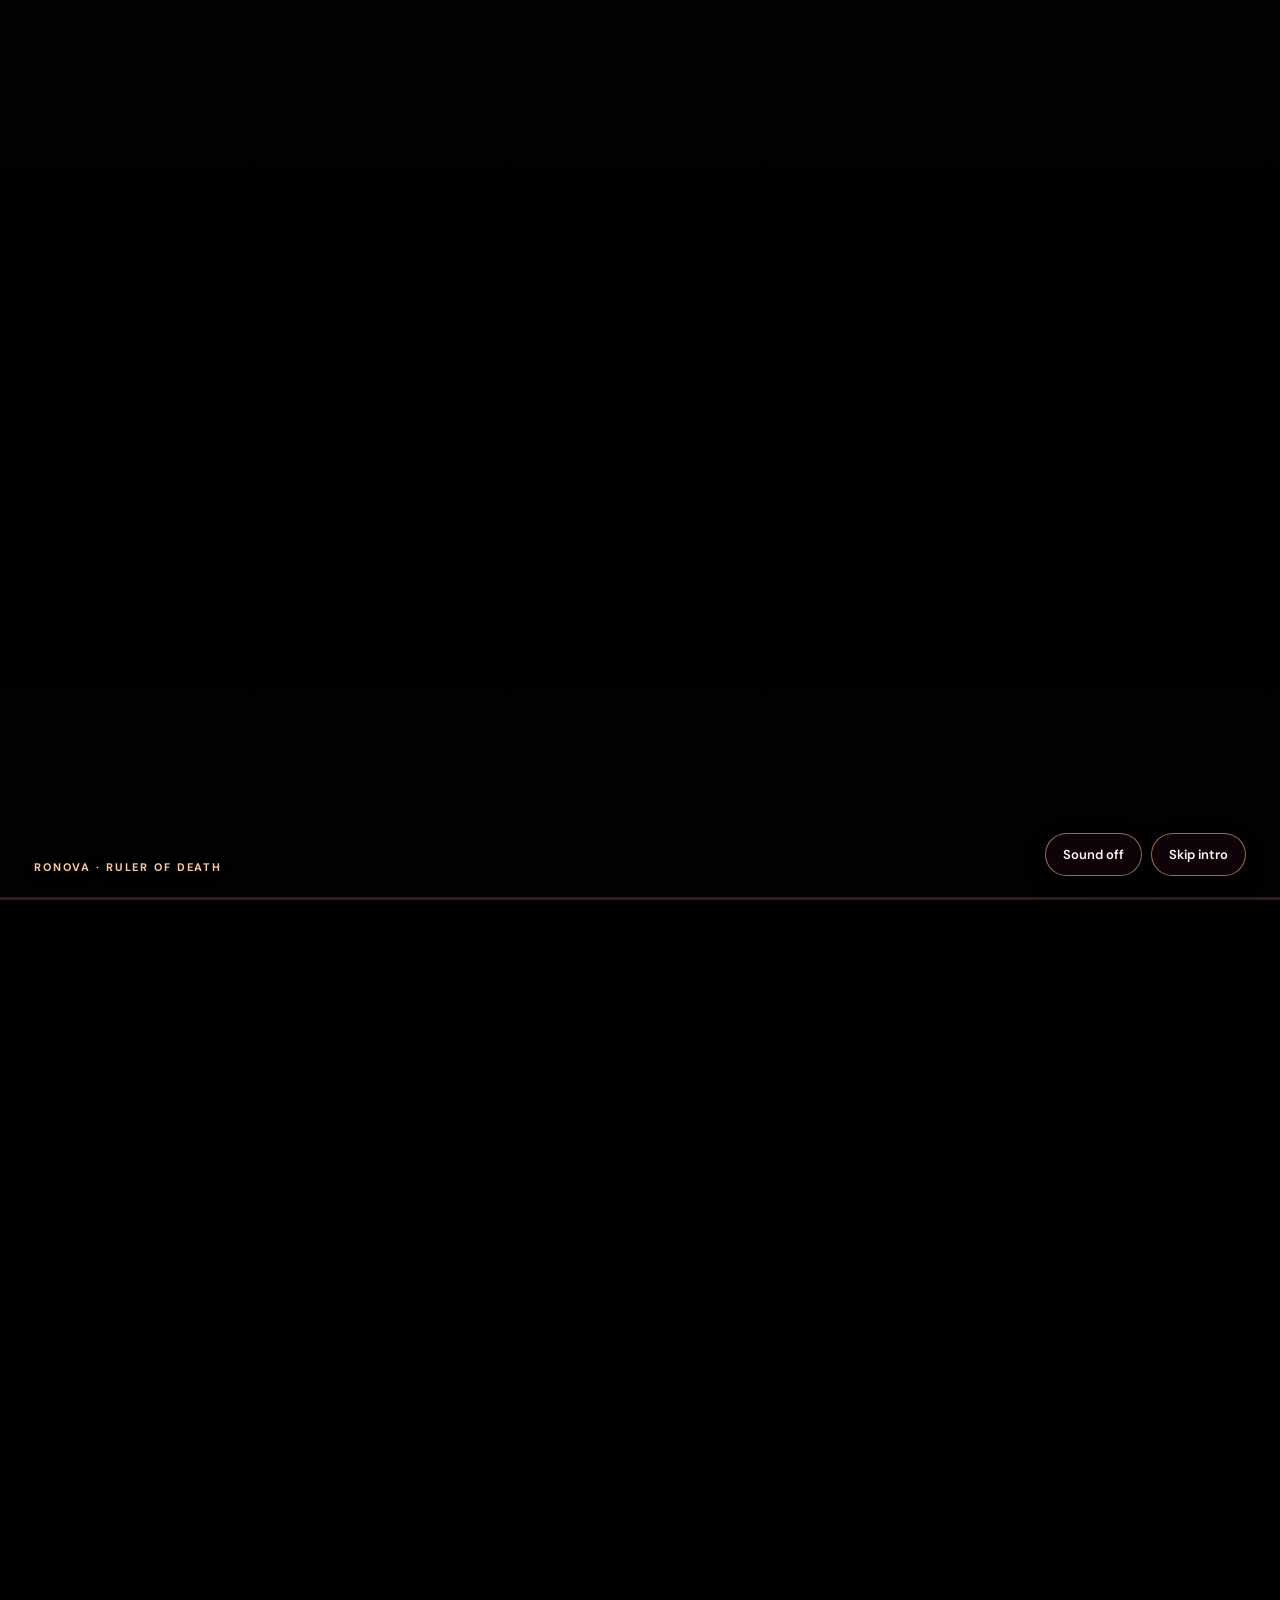
==== commit acce0439: "Keep full Allen name together with surname directly beside given name" ====
--- a/index.html
+++ b/index.html
@@ -1,4 +1,4 @@
 <!DOCTYPE html>
 
-<html lang="en"><head><script>(function(){try{var reduced=matchMedia("(prefers-reduced-motion: reduce)").matches;var saved=!!(navigator.connection&&navigator.connection.saveData);var paused=false;try{paused=localStorage.getItem("a13x:videoUserPaused")==="true"}catch(e){}var entry=performance.getEntriesByType&&performance.getEntriesByType("navigation")[0];var reload=entry&&entry.type==="reload";var seen=false;try{seen=sessionStorage.getItem("allen:intro:played")==="1"}catch(e){}if(!reduced&&!saved&&!paused&&(!seen||reload)){document.documentElement.classList.add("ronova-intro-armed");setTimeout(function(){if(!window.__ronovaIntroAlive)document.documentElement.classList.remove("ronova-intro-armed")},6500)}}catch(e){}})();</script><meta charset="utf-8"/><meta content="width=device-width,initial-scale=1" name="viewport"/><meta content="#380a1c" name="theme-color"/><meta content="『Allen』 portfolio of Gabriel Allen A. Pena, IT student, game developer and sound engineering enthusiast" name="description"/><title>『Allen』 | Home</title><link href="assets/professor-template/css/font-awesome.min.css" rel="stylesheet"/><link href="assets/professor-template/css/animate.min.css" rel="stylesheet"/><link href="assets/site.css?v=hero-surname-right-20261103" rel="stylesheet"/><link rel="icon" type="image/png" sizes="256x256" href="assets/allen-eye-favicon.png?v=eye-logo-20261103"/><link rel="apple-touch-icon" sizes="256x256" href="assets/allen-eye-favicon.png?v=eye-logo-20261103"/><link rel="stylesheet" href="assets/ronova-experience.css?v=cinematic-staged-20261103"/><link rel="stylesheet" href="assets/portfolio-panels.css?v=1"/><link rel="stylesheet" href="assets/allen-motion.css?v=eye-no-spin-3"/><link rel="preload" as="image" href="assets/ronova-golden-eye-reveal.webp"/><link rel="stylesheet" href="assets/ronova-intro.css?v=opening-v2"/><link rel="stylesheet" href="assets/celestial-v3.css?v=video-static-20261103"/><link rel="canonical" href="https://allenallen-bot.github.io/Allen-Portfolio/index.html"/><meta property="og:type" content="website"/><meta property="og:site_name" content="『Allen』 Portfolio"/><meta property="og:locale" content="en_US"/><meta property="og:title" content="『Allen』 | Portfolio"/><meta property="og:description" content="Gabriel Allen A. Pena | IT Student, Game Developer and Sound Engineering enthusiast."/><meta property="og:url" content="https://allenallen-bot.github.io/Allen-Portfolio/index.html"/><meta property="og:image" content="https://allenallen-bot.github.io/Allen-Portfolio/assets/allen-link-preview.jpg"/><meta property="og:image:secure_url" content="https://allenallen-bot.github.io/Allen-Portfolio/assets/allen-link-preview.jpg"/><meta property="og:image:type" content="image/jpeg"/><meta property="og:image:width" content="1200"/><meta property="og:image:height" content="630"/><meta property="og:image:alt" content="Crimson eye emblem for the 『Allen』 portfolio"/><meta name="twitter:card" content="summary_large_image"/><meta name="twitter:title" content="『Allen』 | Portfolio"/><meta name="twitter:description" content="Gabriel Allen A. Pena | IT Student, Game Developer and Sound Engineering enthusiast."/><meta name="twitter:image" content="https://allenallen-bot.github.io/Allen-Portfolio/assets/allen-link-preview.jpg"/></head><body>
-<video class="a13x-video-bg" muted loop playsinline preload="none" poster="assets/ronova-intro-poster.jpg" data-cinematic-src="assets/ronova-background.mp4?v=cinematic-staged-20261103" aria-hidden="true"></video><div class="layout"><aside class="glass"><a class="logo allen-eye-brand" href="index.html" aria-label="『Allen』 | Home"><span class="allen-eye-brand-name">『Allen』</span></a><div class="logo-sub">Gabriel Allen A. Pena</div><img alt="Gabriel's profile photo" class="avatar" src="assets/profile.jpg"/><button aria-controls="nav" aria-expanded="false" class="toggle" id="toggle">☰ Menu</button><nav aria-label="Main navigation" id="nav"><a class="active" href="index.html"><i aria-hidden="true" class="fa fa-home"></i> Home</a><a class="" href="gallery.html"><i aria-hidden="true" class="fa fa-picture-o"></i> Portfolio</a><a class="" href="about.html"><i aria-hidden="true" class="fa fa-user"></i> About Me</a><a href="skills.html"><i aria-hidden="true" class="fa fa-star"></i> Skills</a><a class="" href="experience.html"><i aria-hidden="true" class="fa fa-road"></i> Experience</a><a class="hobby-direct-link" href="https://soniccrest-audio.netlify.app/" target="_blank" rel="noopener noreferrer" title="Open Sonic Crest Audio" aria-label="Hobby: open Sonic Crest Audio in a new tab" style="display:block;width:100%;position:relative;z-index:2;cursor:pointer"><i aria-hidden="true" class="fa fa-headphones"></i> Hobby</a><a class="" href="contact.html"><i aria-hidden="true" class="fa fa-envelope"></i> Contact</a></nav><div class="side-foot">BSIT • Game Development<br/>Crimson Ronova-inspired design</div></aside><main class="main glass"><div class="hero"><div class="allen-hero-content"><img class="allen-eye-home-logo" src="assets/allen-eye-logo-transparent.png" alt="Crimson eye emblem" width="1254" height="1254" decoding="async"/><h1 class="allen-home-name" aria-label="Gabriel Allen A. Pena">Gabriel Allen<span class="allen-home-name-mobile">A. Pena</span></h1><section class="ronova-top-gallery" aria-label="Ronova featured artwork in three panels"><img src="assets/ronova-hero-panel-1.jpg" alt="Ronova crimson artwork, first panel" fetchpriority="high"/><img src="assets/ronova-hero-panel-2.jpg" alt="Ronova full figure, second panel" fetchpriority="high"/><img src="assets/ronova-hero-panel-3.jpg" alt="Ronova crimson artwork, third panel" fetchpriority="high"/></section><p class="lead">IT Student | Game Developer | Sound Engineering</p><p>I'm an aspiring game developer passionate about programming, technology, and creating interactive experiences. I also have field experience and interests in sound engineering.</p><div class="actions"><a class="btn" href="gallery.html">Explore Portfolio →</a><a class="btn alt" href="about.html"><i aria-hidden="true" class="fa fa-user"></i> About Me</a></div></div><div class="allen-hero-right"><div class="allen-hero-surname" aria-hidden="true">A. Pena</div><img alt="Ronova portrait" class="hero-image" src="assets/ronova-home.png?v=20261102b"/></div></div><section class="ronova-lore section" aria-labelledby="ronova-lore-title"><div class="ronova-lore-heading"><span class="eyebrow">GENSHIN IMPACT / OFFICIAL CHARACTER LORE</span><h2 id="ronova-lore-title">Ronova · The Ruler of Death</h2><p class="ronova-lore-intro">A celestial authority, an ancient pact, and the price of mortality.</p></div><div class="rn-archive-controls"><button type="button" data-archive-expand>Expand all chapters</button><button type="button" data-archive-collapse>Collapse all chapters</button></div><div class="rn-archive" aria-label="Ronova lore chapters"><details class="rn-chapter" open><summary data-index="01">The Four Shades</summary><div class="rn-chapter-body"><p>Ronova is the Ruler of Death in Genshin Impact and one of the Four Shades created by the Heavenly Principles. Unlike a mortal or an Archon, her authority concerns the fundamental laws that determine death in Teyvat. She is closely associated with Celestia and with an ancient order of powers that existed long before the current Seven Archons. Her place in the story makes her more than a symbol of destruction: the consequences of her authority reach across nations, generations, and the boundaries between life and death.</p></div></details><details class="rn-chapter" ><summary data-index="02">The Night Kingdom</summary><div class="rn-chapter-body"><p>Her influence is especially important to Natlan. After that land's Ley Lines suffered catastrophic damage, Ronova guided Yohualtecuhtin, the Lord of the Night, in establishing the Night Kingdom. This extraordinary realm became a substitute network for souls and memories. Ronova's assistance reflected compassion for the people of Natlan, but the Heavenly Principles judged her involvement to have exceeded the authority granted to a Shade. Her actions therefore reveal a central tension in her character: the difference between obeying divine restrictions and choosing to help mortal lives.</p></div></details><details class="rn-chapter" ><summary data-index="03">The Pact with Xbalanque</summary><div class="rn-chapter-body"><p>Ronova also entered into an agreement with Xbalanque, the first Pyro Archon. Through his connection to her power, Natlan developed extraordinary rules, including the Pilgrimage of the Return of the Sacred Flame and the Ode of Resurrection. These traditions allowed the nation to continue fighting the Abyss, but the power of death was never free. Its use carried a deadly price, a consequence that became crucial when the later Pyro Archon Mavuika confronted the Abyss.</p></div></details><details class="rn-chapter" ><summary data-index="04">Khaenri'ah and Capitano</summary><div class="rn-chapter-body"><p>Her history has a much darker side. During the cataclysm five hundred years ago, Ronova imposed the curse of immortality upon pure-blooded people of Khaenri'ah. For its victims, immortality was not a gift. They continued to endure erosion, suffering, and the loss of those around them. Il Capitano, himself connected to Khaenri'ah, later challenged the consequences of that judgment. In Natlan, his decision to merge with the Lord of the Night complicated Ronova's demand for the price of death and helped preserve the Night Kingdom.</p></div></details><details class="rn-chapter" ><summary data-index="05">Appearance and Themes</summary><div class="rn-chapter-body"><p>Visually, Ronova is recognizable by her flowing white hair, crimson-and-black attire, and golden eyes with distinctive seven-petaled flower-shaped pupils. The contrast between her delicate appearance and her command over mortality is part of what makes her memorable. Her story explores duty, compassion, punishment, sacrifice, and whether even a divine ruler can act outside the limits imposed upon her.</p></div></details></div><p class="ronova-lore-sources">Sources: <a href="https://wiki.hoyolab.com/pc/genshin/entry/7039?lang=en-us" target="_blank" rel="noopener noreferrer">HoYoWiki: Ronova</a> · <a href="https://wiki.hoyolab.com/pc/genshin/entry/7425?lang=en-us" target="_blank" rel="noopener noreferrer">HoYoWiki: Night Kingdom</a> · <a href="https://wiki.hoyolab.com/pc/genshin/entry/7417?lang=en-us" target="_blank" rel="noopener noreferrer">HoYoWiki: Il Capitano</a>. This is a fan-created portfolio, not an official Genshin Impact website.</p></section><div class="section"><span class="eyebrow">What I do</span><h2 class="title">Code. Create. Engineer.</h2><div class="tile-grid"><div class="tile"><h3>Game Development</h3><p>Interactive concepts, game programming, and creative experimentation.</p></div><div class="tile"><h3>Programming</h3><p>Learning and building with HTML, CSS, JavaScript, Python, Java, PHP and C++.</p></div><div class="tile"><h3>Sound Engineering</h3><p>Exploring live audio systems, technical production and professional AV practice.</p></div></div></div><div class="footer">© 2026 『Allen』 | Gabriel Allen A. Pena · IT Student | Game Developer | Sound Engineering</div></main></div><script src="assets/site.js"></script><script src="assets/ronova-experience.js?v=sidebar-clean-20261103"></script><script defer src="assets/portfolio-panels.js?v=1"></script><script defer src="assets/allen-motion.js?v=extreme-v2"></script><script defer src="assets/ronova-intro.js?v=video-fast-buffer-20261103"></script><script defer src="assets/celestial-v3.js?v=cursor-stable-20261103"></script></body></html>+<html lang="en"><head><script>(function(){try{var reduced=matchMedia("(prefers-reduced-motion: reduce)").matches;var saved=!!(navigator.connection&&navigator.connection.saveData);var paused=false;try{paused=localStorage.getItem("a13x:videoUserPaused")==="true"}catch(e){}var entry=performance.getEntriesByType&&performance.getEntriesByType("navigation")[0];var reload=entry&&entry.type==="reload";var seen=false;try{seen=sessionStorage.getItem("allen:intro:played")==="1"}catch(e){}if(!reduced&&!saved&&!paused&&(!seen||reload)){document.documentElement.classList.add("ronova-intro-armed");setTimeout(function(){if(!window.__ronovaIntroAlive)document.documentElement.classList.remove("ronova-intro-armed")},6500)}}catch(e){}})();</script><meta charset="utf-8"/><meta content="width=device-width,initial-scale=1" name="viewport"/><meta content="#380a1c" name="theme-color"/><meta content="『Allen』 portfolio of Gabriel Allen A. Pena, IT student, game developer and sound engineering enthusiast" name="description"/><title>『Allen』 | Home</title><link href="assets/professor-template/css/font-awesome.min.css" rel="stylesheet"/><link href="assets/professor-template/css/animate.min.css" rel="stylesheet"/><link href="assets/site.css?v=name-together-20261103" rel="stylesheet"/><link rel="icon" type="image/png" sizes="256x256" href="assets/allen-eye-favicon.png?v=eye-logo-20261103"/><link rel="apple-touch-icon" sizes="256x256" href="assets/allen-eye-favicon.png?v=eye-logo-20261103"/><link rel="stylesheet" href="assets/ronova-experience.css?v=cinematic-staged-20261103"/><link rel="stylesheet" href="assets/portfolio-panels.css?v=1"/><link rel="stylesheet" href="assets/allen-motion.css?v=eye-no-spin-3"/><link rel="preload" as="image" href="assets/ronova-golden-eye-reveal.webp"/><link rel="stylesheet" href="assets/ronova-intro.css?v=opening-v2"/><link rel="stylesheet" href="assets/celestial-v3.css?v=video-static-20261103"/><link rel="canonical" href="https://allenallen-bot.github.io/Allen-Portfolio/index.html"/><meta property="og:type" content="website"/><meta property="og:site_name" content="『Allen』 Portfolio"/><meta property="og:locale" content="en_US"/><meta property="og:title" content="『Allen』 | Portfolio"/><meta property="og:description" content="Gabriel Allen A. Pena | IT Student, Game Developer and Sound Engineering enthusiast."/><meta property="og:url" content="https://allenallen-bot.github.io/Allen-Portfolio/index.html"/><meta property="og:image" content="https://allenallen-bot.github.io/Allen-Portfolio/assets/allen-link-preview.jpg"/><meta property="og:image:secure_url" content="https://allenallen-bot.github.io/Allen-Portfolio/assets/allen-link-preview.jpg"/><meta property="og:image:type" content="image/jpeg"/><meta property="og:image:width" content="1200"/><meta property="og:image:height" content="630"/><meta property="og:image:alt" content="Crimson eye emblem for the 『Allen』 portfolio"/><meta name="twitter:card" content="summary_large_image"/><meta name="twitter:title" content="『Allen』 | Portfolio"/><meta name="twitter:description" content="Gabriel Allen A. Pena | IT Student, Game Developer and Sound Engineering enthusiast."/><meta name="twitter:image" content="https://allenallen-bot.github.io/Allen-Portfolio/assets/allen-link-preview.jpg"/></head><body>
+<video class="a13x-video-bg" muted loop playsinline preload="none" poster="assets/ronova-intro-poster.jpg" data-cinematic-src="assets/ronova-background.mp4?v=cinematic-staged-20261103" aria-hidden="true"></video><div class="layout"><aside class="glass"><a class="logo allen-eye-brand" href="index.html" aria-label="『Allen』 | Home"><span class="allen-eye-brand-name">『Allen』</span></a><div class="logo-sub">Gabriel Allen A. Pena</div><img alt="Gabriel's profile photo" class="avatar" src="assets/profile.jpg"/><button aria-controls="nav" aria-expanded="false" class="toggle" id="toggle">☰ Menu</button><nav aria-label="Main navigation" id="nav"><a class="active" href="index.html"><i aria-hidden="true" class="fa fa-home"></i> Home</a><a class="" href="gallery.html"><i aria-hidden="true" class="fa fa-picture-o"></i> Portfolio</a><a class="" href="about.html"><i aria-hidden="true" class="fa fa-user"></i> About Me</a><a href="skills.html"><i aria-hidden="true" class="fa fa-star"></i> Skills</a><a class="" href="experience.html"><i aria-hidden="true" class="fa fa-road"></i> Experience</a><a class="hobby-direct-link" href="https://soniccrest-audio.netlify.app/" target="_blank" rel="noopener noreferrer" title="Open Sonic Crest Audio" aria-label="Hobby: open Sonic Crest Audio in a new tab" style="display:block;width:100%;position:relative;z-index:2;cursor:pointer"><i aria-hidden="true" class="fa fa-headphones"></i> Hobby</a><a class="" href="contact.html"><i aria-hidden="true" class="fa fa-envelope"></i> Contact</a></nav><div class="side-foot">BSIT • Game Development<br/>Crimson Ronova-inspired design</div></aside><main class="main glass"><div class="hero"><div class="allen-hero-content"><img class="allen-eye-home-logo" src="assets/allen-eye-logo-transparent.png" alt="Crimson eye emblem" width="1254" height="1254" decoding="async"/><h1 class="allen-home-name" aria-label="Gabriel Allen A. Pena">Gabriel Allen <span class="allen-home-surname">A. Pena</span></h1><section class="ronova-top-gallery" aria-label="Ronova featured artwork in three panels"><img src="assets/ronova-hero-panel-1.jpg" alt="Ronova crimson artwork, first panel" fetchpriority="high"/><img src="assets/ronova-hero-panel-2.jpg" alt="Ronova full figure, second panel" fetchpriority="high"/><img src="assets/ronova-hero-panel-3.jpg" alt="Ronova crimson artwork, third panel" fetchpriority="high"/></section><p class="lead">IT Student | Game Developer | Sound Engineering</p><p>I'm an aspiring game developer passionate about programming, technology, and creating interactive experiences. I also have field experience and interests in sound engineering.</p><div class="actions"><a class="btn" href="gallery.html">Explore Portfolio →</a><a class="btn alt" href="about.html"><i aria-hidden="true" class="fa fa-user"></i> About Me</a></div></div><div class="allen-hero-right"><img alt="Ronova portrait" class="hero-image" src="assets/ronova-home.png?v=20261102b"/></div></div><section class="ronova-lore section" aria-labelledby="ronova-lore-title"><div class="ronova-lore-heading"><span class="eyebrow">GENSHIN IMPACT / OFFICIAL CHARACTER LORE</span><h2 id="ronova-lore-title">Ronova · The Ruler of Death</h2><p class="ronova-lore-intro">A celestial authority, an ancient pact, and the price of mortality.</p></div><div class="rn-archive-controls"><button type="button" data-archive-expand>Expand all chapters</button><button type="button" data-archive-collapse>Collapse all chapters</button></div><div class="rn-archive" aria-label="Ronova lore chapters"><details class="rn-chapter" open><summary data-index="01">The Four Shades</summary><div class="rn-chapter-body"><p>Ronova is the Ruler of Death in Genshin Impact and one of the Four Shades created by the Heavenly Principles. Unlike a mortal or an Archon, her authority concerns the fundamental laws that determine death in Teyvat. She is closely associated with Celestia and with an ancient order of powers that existed long before the current Seven Archons. Her place in the story makes her more than a symbol of destruction: the consequences of her authority reach across nations, generations, and the boundaries between life and death.</p></div></details><details class="rn-chapter" ><summary data-index="02">The Night Kingdom</summary><div class="rn-chapter-body"><p>Her influence is especially important to Natlan. After that land's Ley Lines suffered catastrophic damage, Ronova guided Yohualtecuhtin, the Lord of the Night, in establishing the Night Kingdom. This extraordinary realm became a substitute network for souls and memories. Ronova's assistance reflected compassion for the people of Natlan, but the Heavenly Principles judged her involvement to have exceeded the authority granted to a Shade. Her actions therefore reveal a central tension in her character: the difference between obeying divine restrictions and choosing to help mortal lives.</p></div></details><details class="rn-chapter" ><summary data-index="03">The Pact with Xbalanque</summary><div class="rn-chapter-body"><p>Ronova also entered into an agreement with Xbalanque, the first Pyro Archon. Through his connection to her power, Natlan developed extraordinary rules, including the Pilgrimage of the Return of the Sacred Flame and the Ode of Resurrection. These traditions allowed the nation to continue fighting the Abyss, but the power of death was never free. Its use carried a deadly price, a consequence that became crucial when the later Pyro Archon Mavuika confronted the Abyss.</p></div></details><details class="rn-chapter" ><summary data-index="04">Khaenri'ah and Capitano</summary><div class="rn-chapter-body"><p>Her history has a much darker side. During the cataclysm five hundred years ago, Ronova imposed the curse of immortality upon pure-blooded people of Khaenri'ah. For its victims, immortality was not a gift. They continued to endure erosion, suffering, and the loss of those around them. Il Capitano, himself connected to Khaenri'ah, later challenged the consequences of that judgment. In Natlan, his decision to merge with the Lord of the Night complicated Ronova's demand for the price of death and helped preserve the Night Kingdom.</p></div></details><details class="rn-chapter" ><summary data-index="05">Appearance and Themes</summary><div class="rn-chapter-body"><p>Visually, Ronova is recognizable by her flowing white hair, crimson-and-black attire, and golden eyes with distinctive seven-petaled flower-shaped pupils. The contrast between her delicate appearance and her command over mortality is part of what makes her memorable. Her story explores duty, compassion, punishment, sacrifice, and whether even a divine ruler can act outside the limits imposed upon her.</p></div></details></div><p class="ronova-lore-sources">Sources: <a href="https://wiki.hoyolab.com/pc/genshin/entry/7039?lang=en-us" target="_blank" rel="noopener noreferrer">HoYoWiki: Ronova</a> · <a href="https://wiki.hoyolab.com/pc/genshin/entry/7425?lang=en-us" target="_blank" rel="noopener noreferrer">HoYoWiki: Night Kingdom</a> · <a href="https://wiki.hoyolab.com/pc/genshin/entry/7417?lang=en-us" target="_blank" rel="noopener noreferrer">HoYoWiki: Il Capitano</a>. This is a fan-created portfolio, not an official Genshin Impact website.</p></section><div class="section"><span class="eyebrow">What I do</span><h2 class="title">Code. Create. Engineer.</h2><div class="tile-grid"><div class="tile"><h3>Game Development</h3><p>Interactive concepts, game programming, and creative experimentation.</p></div><div class="tile"><h3>Programming</h3><p>Learning and building with HTML, CSS, JavaScript, Python, Java, PHP and C++.</p></div><div class="tile"><h3>Sound Engineering</h3><p>Exploring live audio systems, technical production and professional AV practice.</p></div></div></div><div class="footer">© 2026 『Allen』 | Gabriel Allen A. Pena · IT Student | Game Developer | Sound Engineering</div></main></div><script src="assets/site.js"></script><script src="assets/ronova-experience.js?v=sidebar-clean-20261103"></script><script defer src="assets/portfolio-panels.js?v=1"></script><script defer src="assets/allen-motion.js?v=extreme-v2"></script><script defer src="assets/ronova-intro.js?v=video-fast-buffer-20261103"></script><script defer src="assets/celestial-v3.js?v=cursor-stable-20261103"></script></body></html>
--- a/assets/site.css
+++ b/assets/site.css
@@ -117,122 +117,92 @@
  .main .hero .allen-eye-home-logo{width:min(70vw,230px);margin:0 auto 12px}
 }
 
-
-/* 2026-11-03: balanced Allen hero. The right-hand name occupies the deliberate
-   open area above Ronova, never overlays the video, portrait or other text. */
+/* The entire name reads as one heading. Never separate A. Pena into the portrait column. */
 .main .hero{
-  display:grid;
-  grid-template-columns:minmax(0,1.2fr) minmax(0,.8fr);
-  gap:clamp(20px,2.7vw,40px);
-  align-items:start;
-}
-.main .hero > .allen-hero-content{
-  min-width:0;
-}
+ display:grid;
+ grid-template-columns:minmax(0,1.2fr) minmax(0,.8fr);
+ align-items:start;
+ gap:clamp(20px,2.7vw,40px);
+}
+.main .hero > .allen-hero-content{min-width:0}
 .main .hero .allen-eye-home-logo{
-  position:relative;
-  z-index:1;
-  display:block;
-  width:clamp(160px,27vw,270px);
-  max-width:100%;
-  height:auto;
-  aspect-ratio:2.15/1;
-  object-fit:cover;
-  object-position:center;
-  margin:0 auto clamp(16px,1.4vw,22px);
-  transform:none!important;
-  pointer-events:none;
+ position:relative;z-index:1;display:block;
+ width:clamp(160px,27vw,270px);
+ max-width:100%;height:auto;aspect-ratio:2.15/1;
+ object-fit:cover;object-position:center;
+ margin:0 auto clamp(14px,1.5vw,22px);
+ transform:none!important;pointer-events:none;
 }
 .main .hero h1.allen-home-name{
-  display:block;
-  font:800 clamp(33px,4.1vw,68px)/1.08 'Outfit',sans-serif;
-  letter-spacing:-.045em;
+ position:relative;z-index:4;
+ display:block;
+ width:max-content;max-width:none;
+ margin:0;
+ font:800 clamp(32px,3.6vw,55px)/1.1 'Outfit',sans-serif;
+ letter-spacing:-.045em;
+ white-space:nowrap;
+ text-align:left;
+ color:#fff7fa;
+ background:none!important;
+}
+.main .hero h1.allen-home-name .allen-home-surname{
+ display:inline!important;
+ margin:0 0 0 .11em;
+ padding:0!important;
+ font:inherit;
+ letter-spacing:inherit;
+ color:#ffd3df!important;
+ -webkit-text-fill-color:#ffd3df!important;
+ background:none!important;
+ -webkit-background-clip:initial!important;
+ background-clip:initial!important;
+ box-decoration-break:clone;
+}
+body.cinema-motion .main .hero h1.allen-home-name.cinema-text{
+ clip-path:none!important;opacity:1!important;transform:none!important;
+}
+.main .hero .allen-hero-right{
+ display:flex;align-items:center;flex-direction:column;
+ min-width:0;width:100%;
+ padding-top:clamp(195px,17vw,250px);
+}
+.main .hero .allen-hero-right .a13x-portrait-wrap{width:100%;min-width:0}
+.main .hero .allen-hero-right > .hero-image{width:100%}
+.main .hero .ronova-top-gallery{
+ margin:clamp(42px,4vw,65px) 0 clamp(26px,4vw,48px) auto!important;
+}
+@media(max-width:1120px){
+ .main .hero h1.allen-home-name{font-size:clamp(30px,3.4vw,40px)}
+}
+@media(max-width:990px){
+ .main .hero{
+  grid-template-columns:minmax(0,1fr);
+  gap:clamp(20px,4vw,32px);
+ }
+ .main .hero h1.allen-home-name{
+  width:auto;max-width:100%;font-size:clamp(35px,6vw,58px);
+  text-align:center;white-space:normal;
+ }
+ .main .hero h1.allen-home-name .allen-home-surname{
+  display:inline!important;
+  margin-left:.12em;
+ }
+ .main .hero .ronova-top-gallery{
+  margin:clamp(20px,3vw,32px) 0 clamp(20px,4vw,35px) auto!important;
+ }
+ .main .hero .allen-hero-right{
+  max-width:min(100%,520px);padding-top:0;margin:0 auto;
+ }
+}
+@media(max-width:660px){
+ .main .hero .allen-eye-home-logo{width:min(70vw,230px);margin:0 auto 12px}
+ .main .hero h1.allen-home-name{
+  font-size:clamp(33px,7vw,46px);
+  line-height:1.13;
   text-align:center;
-  white-space:nowrap;
-  color:#fff6f7;
-  margin:0;
-  max-width:100%;
-  background:transparent;
-}
-.main .hero h1.allen-home-name .allen-home-name-mobile{
-  display:none!important;
-}
-.main .hero .allen-hero-right{
-  width:100%;
-  min-width:0;
-  display:flex;
-  flex-direction:column;
-  align-items:center;
-  padding-top:clamp(130px,10vw,165px);
-}
-.main .hero .allen-hero-surname{
-  width:100%;
-  margin:0 0 clamp(38px,4.2vw,65px);
-  color:#ffe7ee;
-  text-align:center;
-  white-space:nowrap;
-  font:800 clamp(36px,4.8vw,75px)/1.1 'Outfit',sans-serif;
-  letter-spacing:-.04em;
-  line-height:1.1;
-  background:none!important;
-  text-shadow:0 3px 16px rgba(20,0,12,.72),0 0 26px rgba(231,52,95,.25);
-}
-.main .hero .allen-hero-right .a13x-portrait-wrap{
-  width:100%;
-  min-width:0;
-}
-.main .hero .allen-hero-right > .hero-image{
-  width:100%;
-}
-/* This gallery has an important margin in ronova-experience.css. Override it
-   with higher specificity so the three panels align with Ronova's portrait. */
-.main .hero .ronova-top-gallery{
-  margin:clamp(56px,5vw,86px) 0 clamp(26px,4vw,48px) auto!important;
-}
-body.cinema-motion .main .hero h1.allen-home-name.cinema-text{
-  clip-path:none!important;
-  opacity:1!important;
-  transform:none!important;
-}
-@media(max-width:990px){
-  .main .hero{
-    grid-template-columns:minmax(0,1fr);
-    gap:clamp(20px,4vw,32px);
-  }
-  .main .hero h1.allen-home-name{
-    font-size:clamp(35px,6.7vw,58px);
-    white-space:normal;
-  }
-  .main .hero h1.allen-home-name .allen-home-name-mobile{
-    display:block!important;
-    margin-top:2px;
-    font-size:clamp(34px,7.8vw,60px);
-    line-height:1.12;
-    color:#ffcbd9!important;
-    -webkit-text-fill-color:#ffcbd9!important;
-    background:none!important;
-    -webkit-background-clip:initial!important;
-    background-clip:initial!important;
-  }
-  .main .hero .ronova-top-gallery{
-    margin:clamp(20px,3.4vw,32px) 0 clamp(20px,4vw,35px) auto!important;
-  }
-  .main .hero .allen-hero-right{
-    max-width:min(100%,520px);
-    padding-top:0;
-    margin:0 auto;
-  }
-  .main .hero .allen-hero-surname{display:none}
-}
-@media(max-width:660px){
-  .main .hero .allen-eye-home-logo{
-    width:min(70vw,230px);
-    margin:0 auto 12px;
-  }
-  .main .hero h1.allen-home-name{
-    font-size:clamp(33px,7vw,46px);
-  }
-  .main .hero h1.allen-home-name .allen-home-name-mobile{
-    font-size:clamp(32px,8vw,45px);
-  }
-}
+ }
+ .main .hero h1.allen-home-name .allen-home-surname{
+  display:block!important;margin:3px 0 0;
+  font-size:.95em;
+ }
+}
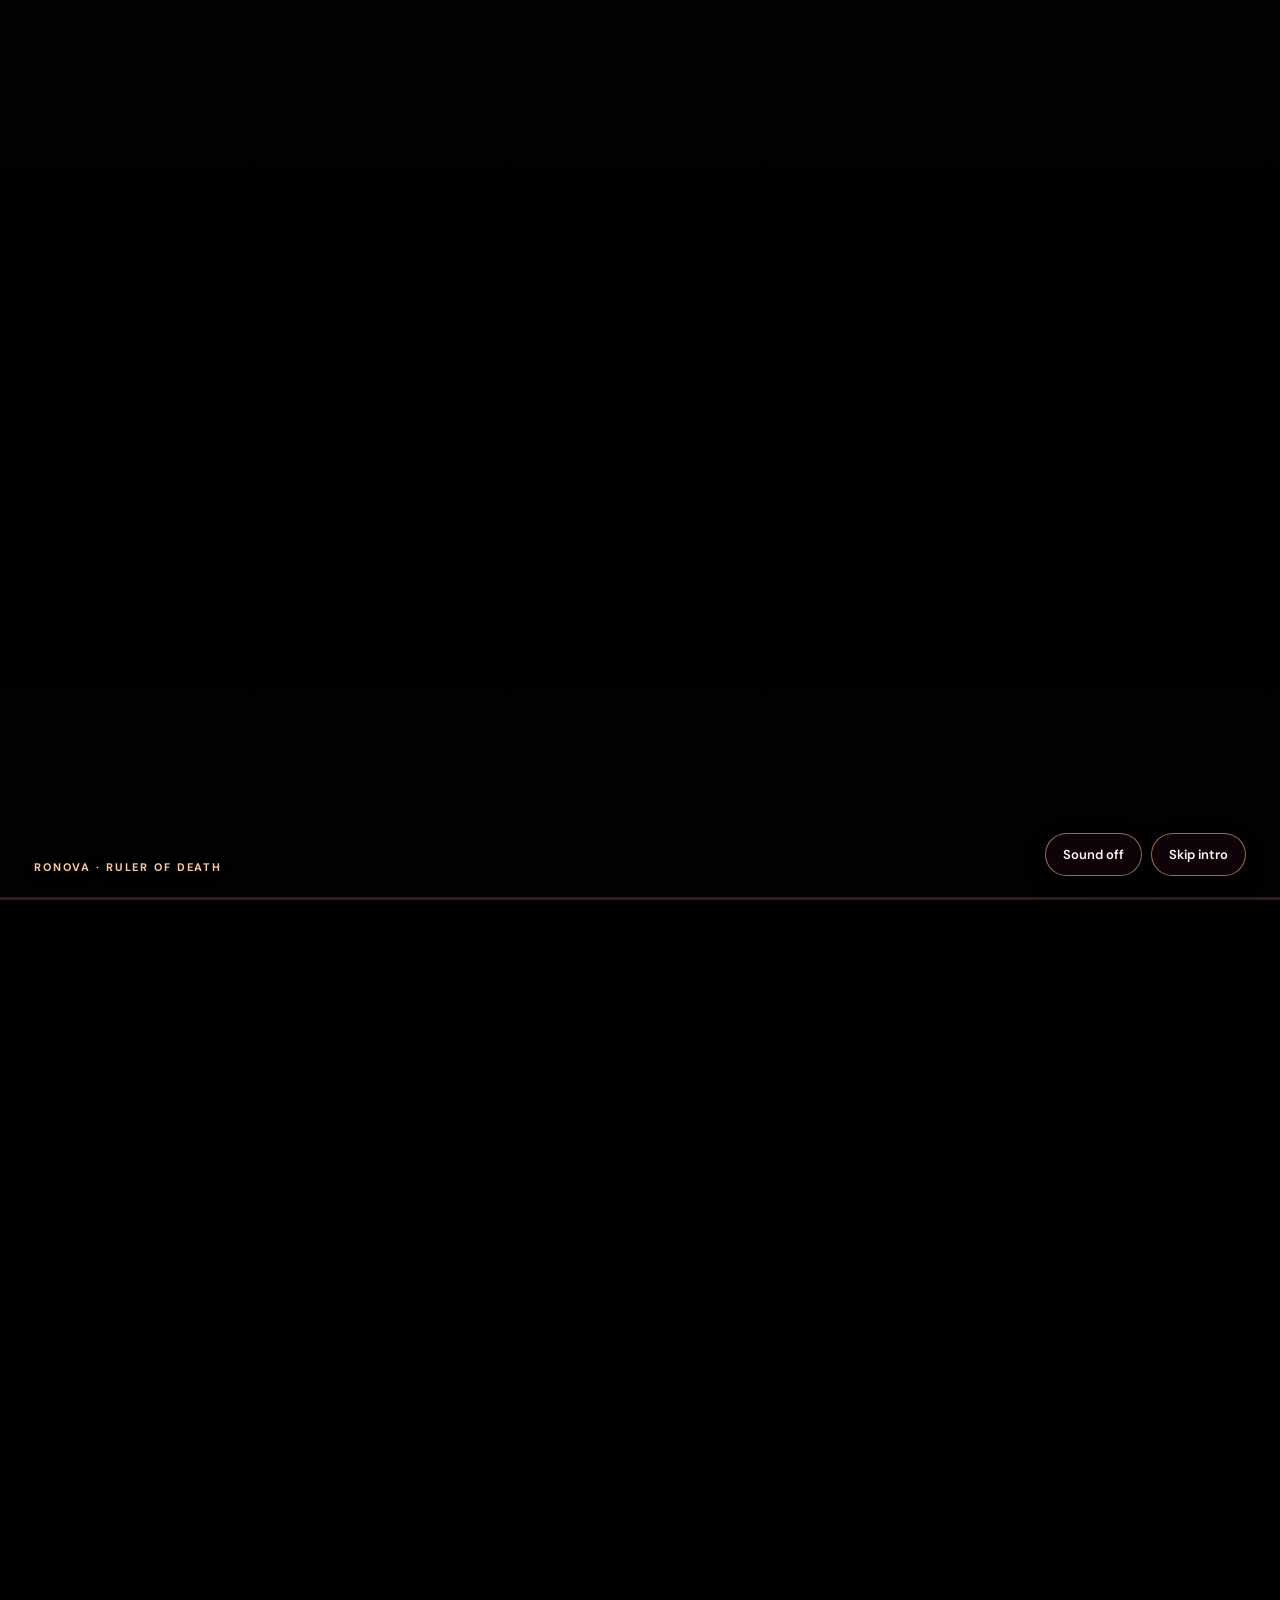
==== commit c9ecf78a: "Make every portfolio page fill available browser width and fit responsive tabs" ====
--- a/index.html
+++ b/index.html
@@ -1,4 +1,4 @@
 <!DOCTYPE html>
 
-<html lang="en"><head><script>(function(){try{var reduced=matchMedia("(prefers-reduced-motion: reduce)").matches;var saved=!!(navigator.connection&&navigator.connection.saveData);var paused=false;try{paused=localStorage.getItem("a13x:videoUserPaused")==="true"}catch(e){}var entry=performance.getEntriesByType&&performance.getEntriesByType("navigation")[0];var reload=entry&&entry.type==="reload";var seen=false;try{seen=sessionStorage.getItem("allen:intro:played")==="1"}catch(e){}if(!reduced&&!saved&&!paused&&(!seen||reload)){document.documentElement.classList.add("ronova-intro-armed");setTimeout(function(){if(!window.__ronovaIntroAlive)document.documentElement.classList.remove("ronova-intro-armed")},6500)}}catch(e){}})();</script><meta charset="utf-8"/><meta content="width=device-width,initial-scale=1" name="viewport"/><meta content="#380a1c" name="theme-color"/><meta content="『Allen』 portfolio of Gabriel Allen A. Pena, IT student, game developer and sound engineering enthusiast" name="description"/><title>『Allen』 | Home</title><link href="assets/professor-template/css/font-awesome.min.css" rel="stylesheet"/><link href="assets/professor-template/css/animate.min.css" rel="stylesheet"/><link href="assets/site.css?v=name-together-20261103" rel="stylesheet"/><link rel="icon" type="image/png" sizes="256x256" href="assets/allen-eye-favicon.png?v=eye-logo-20261103"/><link rel="apple-touch-icon" sizes="256x256" href="assets/allen-eye-favicon.png?v=eye-logo-20261103"/><link rel="stylesheet" href="assets/ronova-experience.css?v=cinematic-staged-20261103"/><link rel="stylesheet" href="assets/portfolio-panels.css?v=1"/><link rel="stylesheet" href="assets/allen-motion.css?v=eye-no-spin-3"/><link rel="preload" as="image" href="assets/ronova-golden-eye-reveal.webp"/><link rel="stylesheet" href="assets/ronova-intro.css?v=opening-v2"/><link rel="stylesheet" href="assets/celestial-v3.css?v=video-static-20261103"/><link rel="canonical" href="https://allenallen-bot.github.io/Allen-Portfolio/index.html"/><meta property="og:type" content="website"/><meta property="og:site_name" content="『Allen』 Portfolio"/><meta property="og:locale" content="en_US"/><meta property="og:title" content="『Allen』 | Portfolio"/><meta property="og:description" content="Gabriel Allen A. Pena | IT Student, Game Developer and Sound Engineering enthusiast."/><meta property="og:url" content="https://allenallen-bot.github.io/Allen-Portfolio/index.html"/><meta property="og:image" content="https://allenallen-bot.github.io/Allen-Portfolio/assets/allen-link-preview.jpg"/><meta property="og:image:secure_url" content="https://allenallen-bot.github.io/Allen-Portfolio/assets/allen-link-preview.jpg"/><meta property="og:image:type" content="image/jpeg"/><meta property="og:image:width" content="1200"/><meta property="og:image:height" content="630"/><meta property="og:image:alt" content="Crimson eye emblem for the 『Allen』 portfolio"/><meta name="twitter:card" content="summary_large_image"/><meta name="twitter:title" content="『Allen』 | Portfolio"/><meta name="twitter:description" content="Gabriel Allen A. Pena | IT Student, Game Developer and Sound Engineering enthusiast."/><meta name="twitter:image" content="https://allenallen-bot.github.io/Allen-Portfolio/assets/allen-link-preview.jpg"/></head><body>
+<html lang="en"><head><script>(function(){try{var reduced=matchMedia("(prefers-reduced-motion: reduce)").matches;var saved=!!(navigator.connection&&navigator.connection.saveData);var paused=false;try{paused=localStorage.getItem("a13x:videoUserPaused")==="true"}catch(e){}var entry=performance.getEntriesByType&&performance.getEntriesByType("navigation")[0];var reload=entry&&entry.type==="reload";var seen=false;try{seen=sessionStorage.getItem("allen:intro:played")==="1"}catch(e){}if(!reduced&&!saved&&!paused&&(!seen||reload)){document.documentElement.classList.add("ronova-intro-armed");setTimeout(function(){if(!window.__ronovaIntroAlive)document.documentElement.classList.remove("ronova-intro-armed")},6500)}}catch(e){}})();</script><meta charset="utf-8"/><meta content="width=device-width,initial-scale=1" name="viewport"/><meta content="#380a1c" name="theme-color"/><meta content="『Allen』 portfolio of Gabriel Allen A. Pena, IT student, game developer and sound engineering enthusiast" name="description"/><title>『Allen』 | Home</title><link href="assets/professor-template/css/font-awesome.min.css" rel="stylesheet"/><link href="assets/professor-template/css/animate.min.css" rel="stylesheet"/><link href="assets/site.css?v=name-together-20261103" rel="stylesheet"/><link rel="icon" type="image/png" sizes="256x256" href="assets/allen-eye-favicon.png?v=eye-logo-20261103"/><link rel="apple-touch-icon" sizes="256x256" href="assets/allen-eye-favicon.png?v=eye-logo-20261103"/><link rel="stylesheet" href="assets/ronova-experience.css?v=cinematic-staged-20261103"/><link rel="stylesheet" href="assets/portfolio-panels.css?v=1"/><link rel="stylesheet" href="assets/allen-motion.css?v=eye-no-spin-3"/><link rel="preload" as="image" href="assets/ronova-golden-eye-reveal.webp"/><link rel="stylesheet" href="assets/ronova-intro.css?v=opening-v2"/><link rel="stylesheet" href="assets/celestial-v3.css?v=video-static-20261103"/><link rel="canonical" href="https://allenallen-bot.github.io/Allen-Portfolio/index.html"/><meta property="og:type" content="website"/><meta property="og:site_name" content="『Allen』 Portfolio"/><meta property="og:locale" content="en_US"/><meta property="og:title" content="『Allen』 | Portfolio"/><meta property="og:description" content="Gabriel Allen A. Pena | IT Student, Game Developer and Sound Engineering enthusiast."/><meta property="og:url" content="https://allenallen-bot.github.io/Allen-Portfolio/index.html"/><meta property="og:image" content="https://allenallen-bot.github.io/Allen-Portfolio/assets/allen-link-preview.jpg"/><meta property="og:image:secure_url" content="https://allenallen-bot.github.io/Allen-Portfolio/assets/allen-link-preview.jpg"/><meta property="og:image:type" content="image/jpeg"/><meta property="og:image:width" content="1200"/><meta property="og:image:height" content="630"/><meta property="og:image:alt" content="Crimson eye emblem for the 『Allen』 portfolio"/><meta name="twitter:card" content="summary_large_image"/><meta name="twitter:title" content="『Allen』 | Portfolio"/><meta name="twitter:description" content="Gabriel Allen A. Pena | IT Student, Game Developer and Sound Engineering enthusiast."/><meta name="twitter:image" content="https://allenallen-bot.github.io/Allen-Portfolio/assets/allen-link-preview.jpg"/><link rel="stylesheet" href="assets/fit-to-viewport.css?v=fit-viewport-20261103"/></head><body>
 <video class="a13x-video-bg" muted loop playsinline preload="none" poster="assets/ronova-intro-poster.jpg" data-cinematic-src="assets/ronova-background.mp4?v=cinematic-staged-20261103" aria-hidden="true"></video><div class="layout"><aside class="glass"><a class="logo allen-eye-brand" href="index.html" aria-label="『Allen』 | Home"><span class="allen-eye-brand-name">『Allen』</span></a><div class="logo-sub">Gabriel Allen A. Pena</div><img alt="Gabriel's profile photo" class="avatar" src="assets/profile.jpg"/><button aria-controls="nav" aria-expanded="false" class="toggle" id="toggle">☰ Menu</button><nav aria-label="Main navigation" id="nav"><a class="active" href="index.html"><i aria-hidden="true" class="fa fa-home"></i> Home</a><a class="" href="gallery.html"><i aria-hidden="true" class="fa fa-picture-o"></i> Portfolio</a><a class="" href="about.html"><i aria-hidden="true" class="fa fa-user"></i> About Me</a><a href="skills.html"><i aria-hidden="true" class="fa fa-star"></i> Skills</a><a class="" href="experience.html"><i aria-hidden="true" class="fa fa-road"></i> Experience</a><a class="hobby-direct-link" href="https://soniccrest-audio.netlify.app/" target="_blank" rel="noopener noreferrer" title="Open Sonic Crest Audio" aria-label="Hobby: open Sonic Crest Audio in a new tab" style="display:block;width:100%;position:relative;z-index:2;cursor:pointer"><i aria-hidden="true" class="fa fa-headphones"></i> Hobby</a><a class="" href="contact.html"><i aria-hidden="true" class="fa fa-envelope"></i> Contact</a></nav><div class="side-foot">BSIT • Game Development<br/>Crimson Ronova-inspired design</div></aside><main class="main glass"><div class="hero"><div class="allen-hero-content"><img class="allen-eye-home-logo" src="assets/allen-eye-logo-transparent.png" alt="Crimson eye emblem" width="1254" height="1254" decoding="async"/><h1 class="allen-home-name" aria-label="Gabriel Allen A. Pena">Gabriel Allen <span class="allen-home-surname">A. Pena</span></h1><section class="ronova-top-gallery" aria-label="Ronova featured artwork in three panels"><img src="assets/ronova-hero-panel-1.jpg" alt="Ronova crimson artwork, first panel" fetchpriority="high"/><img src="assets/ronova-hero-panel-2.jpg" alt="Ronova full figure, second panel" fetchpriority="high"/><img src="assets/ronova-hero-panel-3.jpg" alt="Ronova crimson artwork, third panel" fetchpriority="high"/></section><p class="lead">IT Student | Game Developer | Sound Engineering</p><p>I'm an aspiring game developer passionate about programming, technology, and creating interactive experiences. I also have field experience and interests in sound engineering.</p><div class="actions"><a class="btn" href="gallery.html">Explore Portfolio →</a><a class="btn alt" href="about.html"><i aria-hidden="true" class="fa fa-user"></i> About Me</a></div></div><div class="allen-hero-right"><img alt="Ronova portrait" class="hero-image" src="assets/ronova-home.png?v=20261102b"/></div></div><section class="ronova-lore section" aria-labelledby="ronova-lore-title"><div class="ronova-lore-heading"><span class="eyebrow">GENSHIN IMPACT / OFFICIAL CHARACTER LORE</span><h2 id="ronova-lore-title">Ronova · The Ruler of Death</h2><p class="ronova-lore-intro">A celestial authority, an ancient pact, and the price of mortality.</p></div><div class="rn-archive-controls"><button type="button" data-archive-expand>Expand all chapters</button><button type="button" data-archive-collapse>Collapse all chapters</button></div><div class="rn-archive" aria-label="Ronova lore chapters"><details class="rn-chapter" open><summary data-index="01">The Four Shades</summary><div class="rn-chapter-body"><p>Ronova is the Ruler of Death in Genshin Impact and one of the Four Shades created by the Heavenly Principles. Unlike a mortal or an Archon, her authority concerns the fundamental laws that determine death in Teyvat. She is closely associated with Celestia and with an ancient order of powers that existed long before the current Seven Archons. Her place in the story makes her more than a symbol of destruction: the consequences of her authority reach across nations, generations, and the boundaries between life and death.</p></div></details><details class="rn-chapter" ><summary data-index="02">The Night Kingdom</summary><div class="rn-chapter-body"><p>Her influence is especially important to Natlan. After that land's Ley Lines suffered catastrophic damage, Ronova guided Yohualtecuhtin, the Lord of the Night, in establishing the Night Kingdom. This extraordinary realm became a substitute network for souls and memories. Ronova's assistance reflected compassion for the people of Natlan, but the Heavenly Principles judged her involvement to have exceeded the authority granted to a Shade. Her actions therefore reveal a central tension in her character: the difference between obeying divine restrictions and choosing to help mortal lives.</p></div></details><details class="rn-chapter" ><summary data-index="03">The Pact with Xbalanque</summary><div class="rn-chapter-body"><p>Ronova also entered into an agreement with Xbalanque, the first Pyro Archon. Through his connection to her power, Natlan developed extraordinary rules, including the Pilgrimage of the Return of the Sacred Flame and the Ode of Resurrection. These traditions allowed the nation to continue fighting the Abyss, but the power of death was never free. Its use carried a deadly price, a consequence that became crucial when the later Pyro Archon Mavuika confronted the Abyss.</p></div></details><details class="rn-chapter" ><summary data-index="04">Khaenri'ah and Capitano</summary><div class="rn-chapter-body"><p>Her history has a much darker side. During the cataclysm five hundred years ago, Ronova imposed the curse of immortality upon pure-blooded people of Khaenri'ah. For its victims, immortality was not a gift. They continued to endure erosion, suffering, and the loss of those around them. Il Capitano, himself connected to Khaenri'ah, later challenged the consequences of that judgment. In Natlan, his decision to merge with the Lord of the Night complicated Ronova's demand for the price of death and helped preserve the Night Kingdom.</p></div></details><details class="rn-chapter" ><summary data-index="05">Appearance and Themes</summary><div class="rn-chapter-body"><p>Visually, Ronova is recognizable by her flowing white hair, crimson-and-black attire, and golden eyes with distinctive seven-petaled flower-shaped pupils. The contrast between her delicate appearance and her command over mortality is part of what makes her memorable. Her story explores duty, compassion, punishment, sacrifice, and whether even a divine ruler can act outside the limits imposed upon her.</p></div></details></div><p class="ronova-lore-sources">Sources: <a href="https://wiki.hoyolab.com/pc/genshin/entry/7039?lang=en-us" target="_blank" rel="noopener noreferrer">HoYoWiki: Ronova</a> · <a href="https://wiki.hoyolab.com/pc/genshin/entry/7425?lang=en-us" target="_blank" rel="noopener noreferrer">HoYoWiki: Night Kingdom</a> · <a href="https://wiki.hoyolab.com/pc/genshin/entry/7417?lang=en-us" target="_blank" rel="noopener noreferrer">HoYoWiki: Il Capitano</a>. This is a fan-created portfolio, not an official Genshin Impact website.</p></section><div class="section"><span class="eyebrow">What I do</span><h2 class="title">Code. Create. Engineer.</h2><div class="tile-grid"><div class="tile"><h3>Game Development</h3><p>Interactive concepts, game programming, and creative experimentation.</p></div><div class="tile"><h3>Programming</h3><p>Learning and building with HTML, CSS, JavaScript, Python, Java, PHP and C++.</p></div><div class="tile"><h3>Sound Engineering</h3><p>Exploring live audio systems, technical production and professional AV practice.</p></div></div></div><div class="footer">© 2026 『Allen』 | Gabriel Allen A. Pena · IT Student | Game Developer | Sound Engineering</div></main></div><script src="assets/site.js"></script><script src="assets/ronova-experience.js?v=sidebar-clean-20261103"></script><script defer src="assets/portfolio-panels.js?v=1"></script><script defer src="assets/allen-motion.js?v=extreme-v2"></script><script defer src="assets/ronova-intro.js?v=video-fast-buffer-20261103"></script><script defer src="assets/celestial-v3.js?v=cursor-stable-20261103"></script></body></html>
--- a/assets/fit-to-viewport.css
+++ b/assets/fit-to-viewport.css
@@ -0,0 +1,290 @@
+/* Allen Portfolio: fluid viewport fit for every page/browser tab.
+   No forced scaling or height clipping. Allow vertical scrolling for real content. */
+:root{
+  --fit-gutter:clamp(10px,1.35vw,24px);
+  --fit-gap:clamp(12px,1.65vw,28px);
+}
+html,body{width:100%;max-width:100%;overflow-x:clip}
+body{min-height:100vh;min-height:100dvh}
+body .layout,
+body.portfolio-gallery-page .layout{
+  box-sizing:border-box;
+  display:grid;
+  width:100%;
+  max-width:none;
+  min-width:0;
+  margin:0 auto;
+  padding:var(--fit-gutter);
+  gap:var(--fit-gap);
+  grid-template-columns:clamp(210px,17.5vw,275px) minmax(0,1fr);
+  min-height:100vh;
+  min-height:100dvh;
+}
+body .layout > aside{
+  box-sizing:border-box;
+  min-width:0;
+  width:100%;
+  height:auto;
+  min-height:0;
+  max-height:calc(100dvh - var(--fit-gutter) - var(--fit-gutter));
+  overflow-y:auto;
+  overflow-x:hidden;
+  position:sticky;
+  top:var(--fit-gutter);
+  overscroll-behavior:contain;
+}
+body .layout > .main,
+body.portfolio-gallery-page .layout > .main,
+body.a13x-gallery .layout > .main{
+  box-sizing:border-box;
+  min-width:0;
+  width:100%;
+  max-width:100%;
+  min-height:calc(100dvh - var(--fit-gutter) - var(--fit-gutter));
+  padding:clamp(17px,2.9vw,48px);
+}
+body .layout > .main > *,
+body .main .section,
+body .main .tile-grid,
+body .main .project-grid,
+body .main .contact-grid,
+body .main .skill-level-grid,
+body .main .sound-showcase,
+body .main .audio-dashboard,
+body .main .audio-chain,
+body .main .rn-archive,
+body .main .a13x-mosaic,
+body .main .ronova-top-gallery{
+  box-sizing:border-box;
+  min-width:0;
+  max-width:100%;
+}
+body .main img,body .main video,body .main iframe{
+  max-width:100%;
+}
+body .main p,body .main h1,body .main h2,body .main h3,
+body .main .tile,body .main .audio-node,
+body .main .contact-card,body .main .form,
+body .main .skill-level-card,body .main .rn-chapter{
+  min-width:0;
+  overflow-wrap:break-word;
+}
+body .main a,body .main code{overflow-wrap:anywhere}
+
+/* Home: keep the entire name together as one responsive heading.
+   The surname may wrap immediately below Allen when space is tight. */
+body .main .hero{
+  display:grid;
+  grid-template-columns:minmax(0,1.15fr) minmax(0,.85fr);
+  align-items:start;
+  gap:clamp(16px,2.5vw,38px);
+  width:100%;
+  min-width:0;
+}
+body .main .hero > .allen-hero-content,
+body .main .hero > .allen-hero-right{
+  min-width:0;
+  max-width:100%;
+}
+body .main .hero .allen-eye-home-logo{
+  width:clamp(155px,18vw,255px);
+  max-width:72%;
+  margin:0 auto clamp(12px,1.5vw,20px);
+  display:block;
+  transform:none!important;
+}
+body .main .hero h1.allen-home-name{
+  box-sizing:border-box;
+  width:100%;
+  max-width:100%;
+  margin:0 auto;
+  display:flex;
+  flex-wrap:wrap;
+  justify-content:center;
+  align-items:baseline;
+  column-gap:.16em;
+  row-gap:.025em;
+  font-size:clamp(31px,3.05vw,57px);
+  line-height:1.12;
+  text-align:center;
+  white-space:normal;
+}
+body .main .hero h1.allen-home-name .allen-home-surname{
+  display:inline!important;
+  margin:0!important;
+  padding:0!important;
+  font:inherit;
+  white-space:nowrap;
+  color:#ffd3df!important;
+  -webkit-text-fill-color:#ffd3df!important;
+  background:none!important;
+  -webkit-background-clip:initial!important;
+  background-clip:initial!important;
+}
+body .main .hero .ronova-top-gallery{
+  width:100%!important;
+  max-width:100%!important;
+  margin:clamp(20px,2.5vw,38px) 0 clamp(22px,3.2vw,42px) auto!important;
+}
+body .main .hero .allen-hero-right{
+  width:100%;
+  padding-top:clamp(90px,10.5vw,160px);
+}
+body .main .hero .allen-hero-right .a13x-portrait-wrap{
+  width:100%;
+  max-width:100%;
+}
+body .main .hero .allen-hero-right .hero-image{
+  width:100%;
+  max-width:100%;
+  height:auto;
+  min-height:0;
+  aspect-ratio:3/4;
+  object-fit:contain;
+}
+body .main .hero .ronova-top-gallery img{
+  display:block;
+  min-width:0!important;
+  max-width:100%!important;
+  height:auto!important;
+}
+
+/* Photo filters are browser-width responsive tabs, not overflowing rows. */
+body .portfolio-tabs{
+  display:flex;
+  flex-wrap:wrap;
+  align-items:center;
+  gap:clamp(6px,.7vw,12px);
+  width:100%;
+  max-width:100%;
+}
+body .portfolio-tabs .gallery-filter{
+  max-width:100%;
+  min-width:0;
+  white-space:normal;
+}
+body .gallery-heading{
+  display:flex;
+  flex-wrap:wrap;
+  align-items:flex-start;
+  justify-content:space-between;
+  gap:12px;
+  max-width:100%;
+}
+body .gallery-heading > *{min-width:0;max-width:100%}
+body .masonry-gallery{
+  max-width:100%;
+  column-count:4;
+  column-width:185px;
+  column-gap:clamp(10px,1.5vw,24px);
+}
+body .masonry-item,body .masonry-item img{
+  max-width:100%;
+  min-width:0;
+}
+body .audio-dashboard select,
+body .form input,body .form textarea{
+  box-sizing:border-box;
+  max-width:100%;
+}
+body .sound-showcase{grid-template-columns:minmax(0,1fr) minmax(0,1fr)}
+body .sound-showcase > *{min-width:0}
+
+@media(max-width:1200px){
+  body .layout,body.portfolio-gallery-page .layout{
+    grid-template-columns:clamp(190px,19vw,235px) minmax(0,1fr);
+  }
+  body .main .hero h1.allen-home-name{font-size:clamp(29px,3vw,43px)}
+  body .contact-grid{grid-template-columns:minmax(0,1fr)}
+  body .masonry-gallery{column-count:3;column-width:175px}
+}
+@media(max-width:990px){
+  body .layout,body.portfolio-gallery-page .layout{
+    display:grid;
+    grid-template-columns:minmax(0,1fr);
+    padding:clamp(8px,1.8vw,16px);
+    gap:clamp(9px,1.5vw,16px);
+  }
+  body .layout > aside{
+    position:relative;
+    top:auto;
+    height:auto;
+    min-height:0;
+    max-height:none;
+    overflow:visible;
+  }
+  body .layout > .main,
+  body.portfolio-gallery-page .layout > .main,
+  body.a13x-gallery .layout > .main{min-height:0}
+  body .layout > aside nav{
+    grid-template-columns:repeat(auto-fit,minmax(135px,1fr));
+    gap:8px;
+  }
+  body .layout > aside nav a{white-space:normal}
+  body .main .hero{
+    grid-template-columns:minmax(0,1fr);
+    gap:clamp(18px,3vw,28px);
+  }
+  body .main .hero h1.allen-home-name{
+    font-size:clamp(34px,5.7vw,60px);
+  }
+  body .main .hero .allen-eye-home-logo{
+    width:clamp(160px,24vw,240px);
+  }
+  body .main .hero .allen-hero-right{
+    width:min(100%,520px);
+    max-width:100%;
+    margin:0 auto;
+    padding-top:0;
+  }
+  body .main .hero .ronova-top-gallery{
+    margin:clamp(14px,2vw,28px) 0 clamp(18px,3vw,32px) auto!important;
+  }
+}
+@media(max-width:660px){
+  body .layout,body.portfolio-gallery-page .layout{
+    padding:clamp(7px,2vw,12px);
+    gap:10px;
+  }
+  body .layout > .main,
+  body.portfolio-gallery-page .layout > .main,
+  body.a13x-gallery .layout > .main{
+    padding:clamp(14px,4vw,22px);
+  }
+  body .layout > aside nav:not(.open){display:none}
+  body .layout > aside nav.open{
+    display:grid;
+    grid-template-columns:repeat(2,minmax(0,1fr));
+  }
+  body .main .hero h1.allen-home-name{
+    font-size:clamp(29px,7vw,43px);
+    line-height:1.12;
+  }
+  body .main .hero .allen-eye-home-logo{width:min(62vw,215px)}
+  body .main .hero .allen-hero-right{width:min(100%,440px)}
+  body .main .ronova-top-gallery{
+    grid-template-columns:repeat(3,minmax(0,1fr))!important;
+    gap:clamp(5px,1.5vw,10px)!important;
+  }
+  body .masonry-gallery{
+    column-count:2;
+    column-width:128px;
+    column-gap:10px;
+  }
+  body .portfolio-tabs .gallery-filter{flex:1 1 auto}
+  body .audio-dashboard .audio-controls{grid-template-columns:minmax(0,1fr)}
+  body .sound-showcase{grid-template-columns:minmax(0,1fr)}
+}
+@media(max-width:400px){
+  body .layout > aside nav.open{grid-template-columns:minmax(0,1fr)}
+  body .main .hero h1.allen-home-name{
+    font-size:clamp(28px,8vw,34px);
+  }
+  body .masonry-gallery{column-count:2;column-width:116px}
+}
+@media(max-height:600px) and (min-width:991px){
+  body .layout > aside{overflow-y:auto}
+}
+@media(prefers-reduced-motion:reduce){
+  body .main .hero h1.allen-home-name{transform:none!important}
+}
